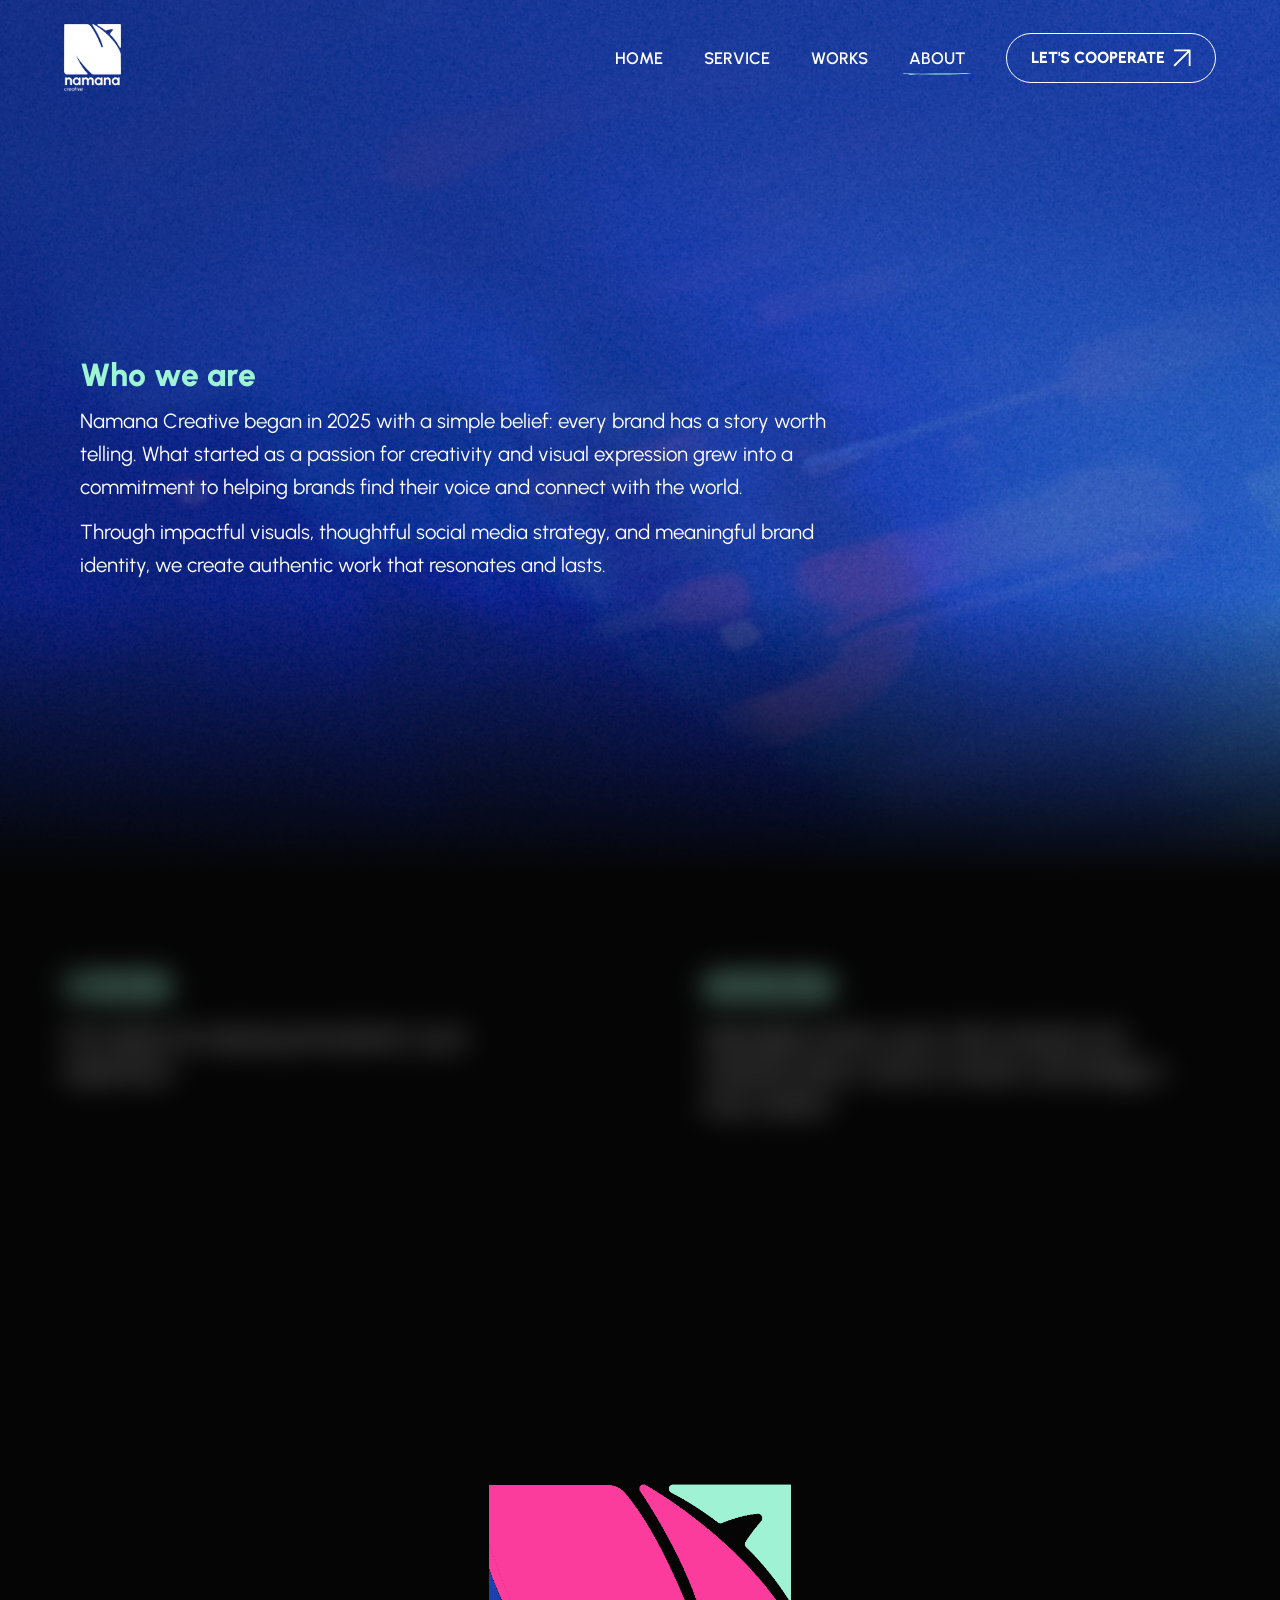
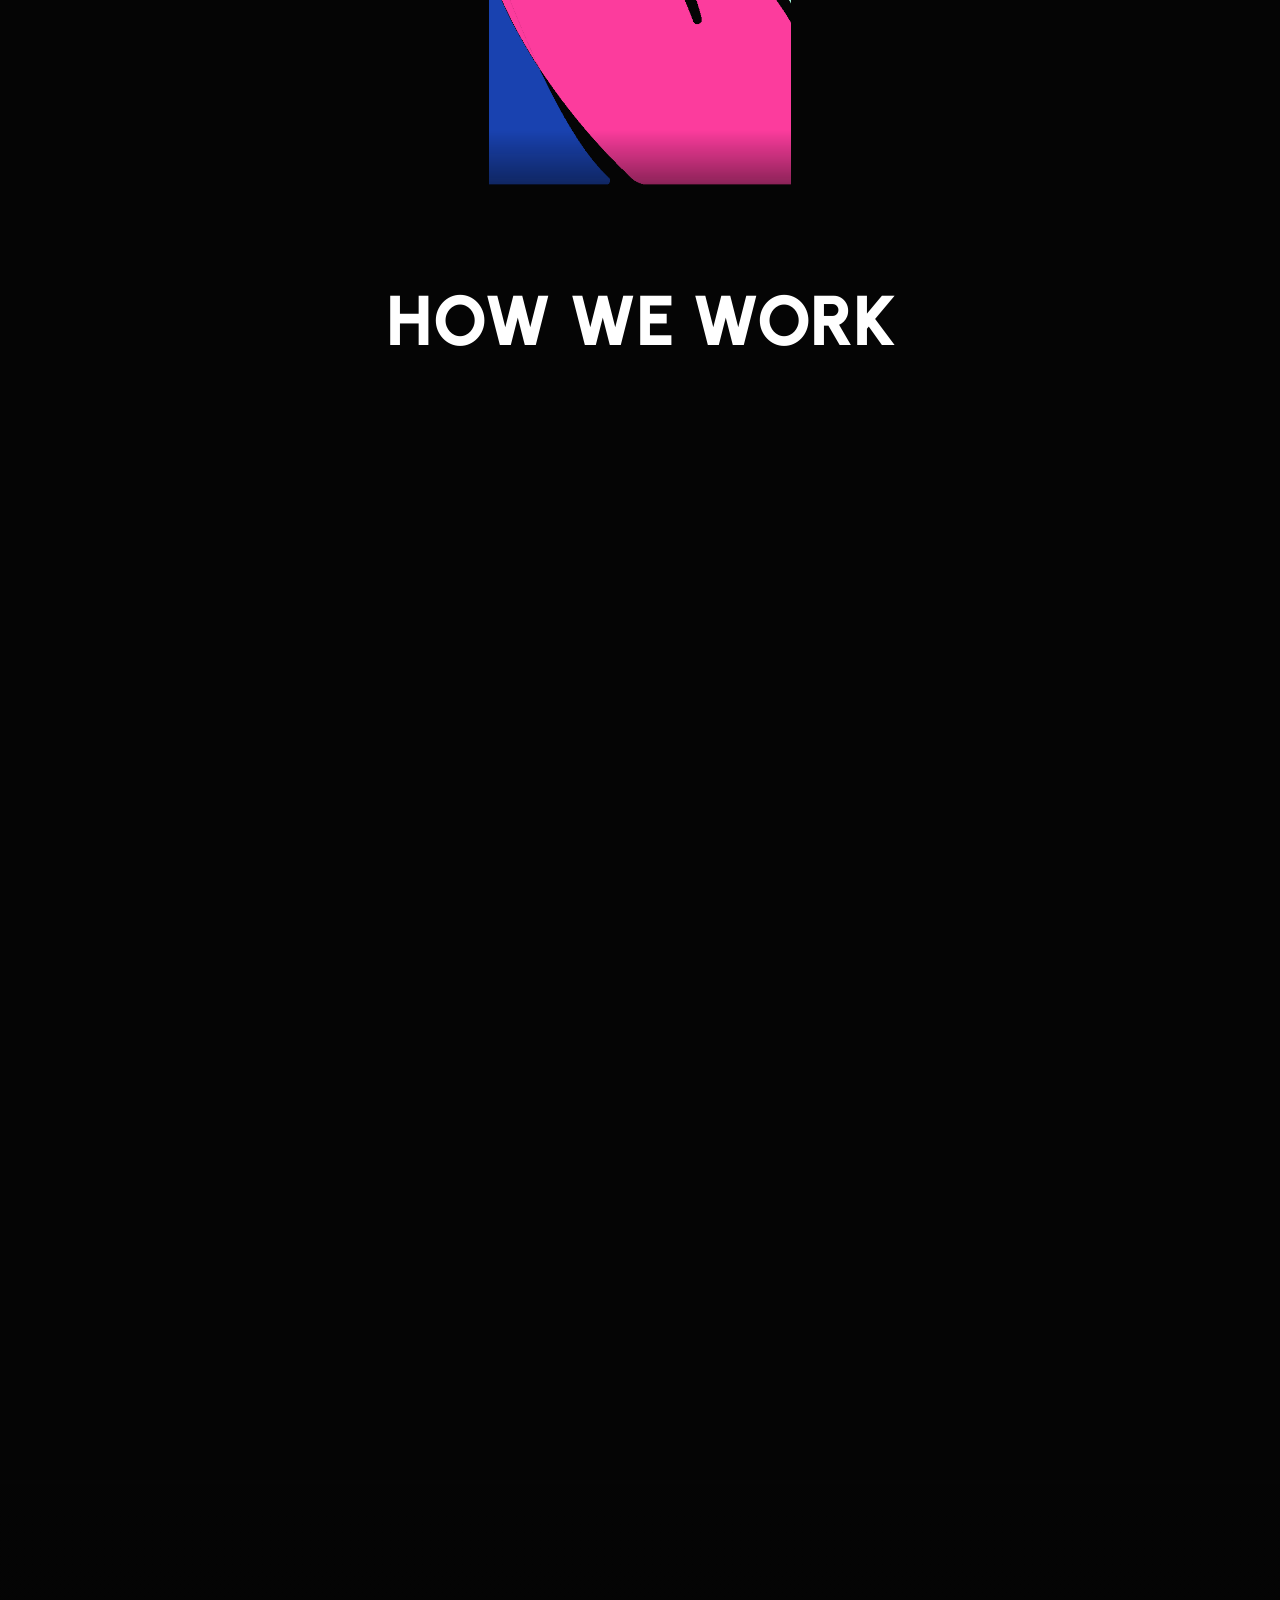
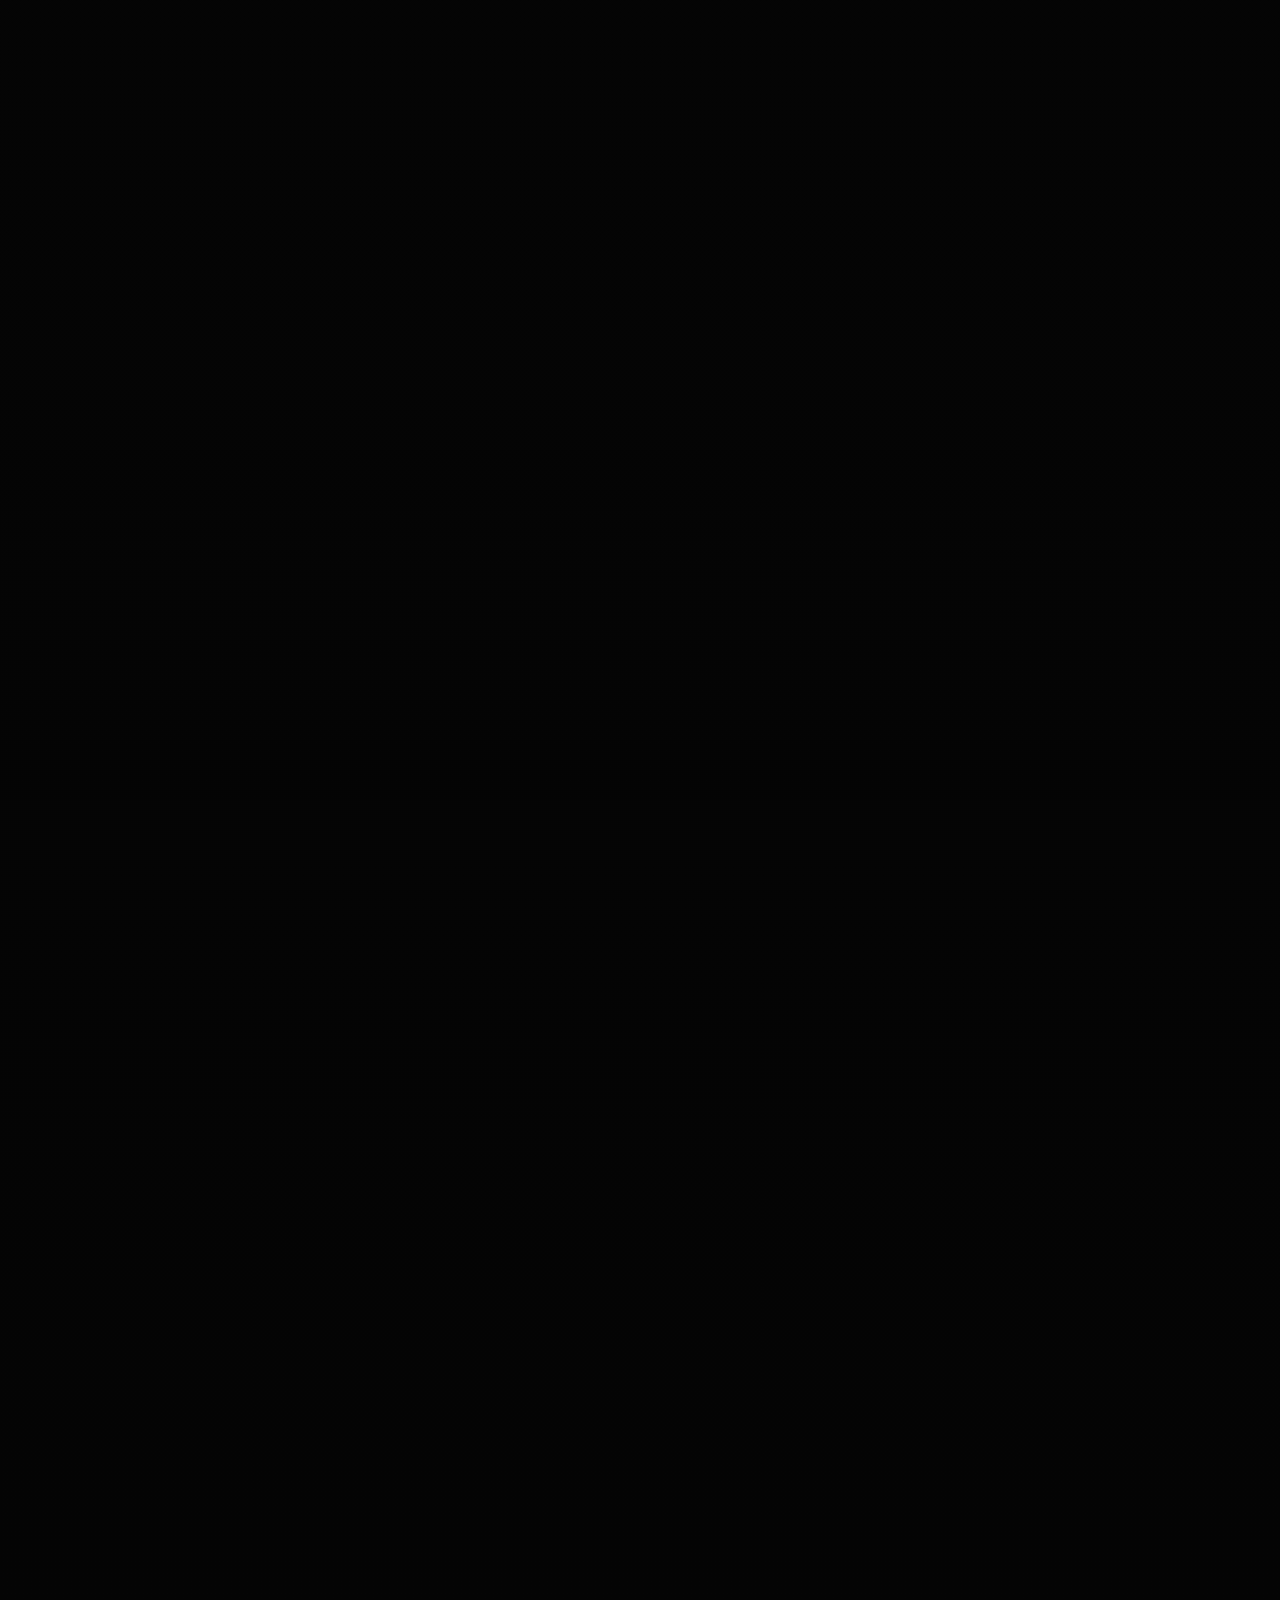
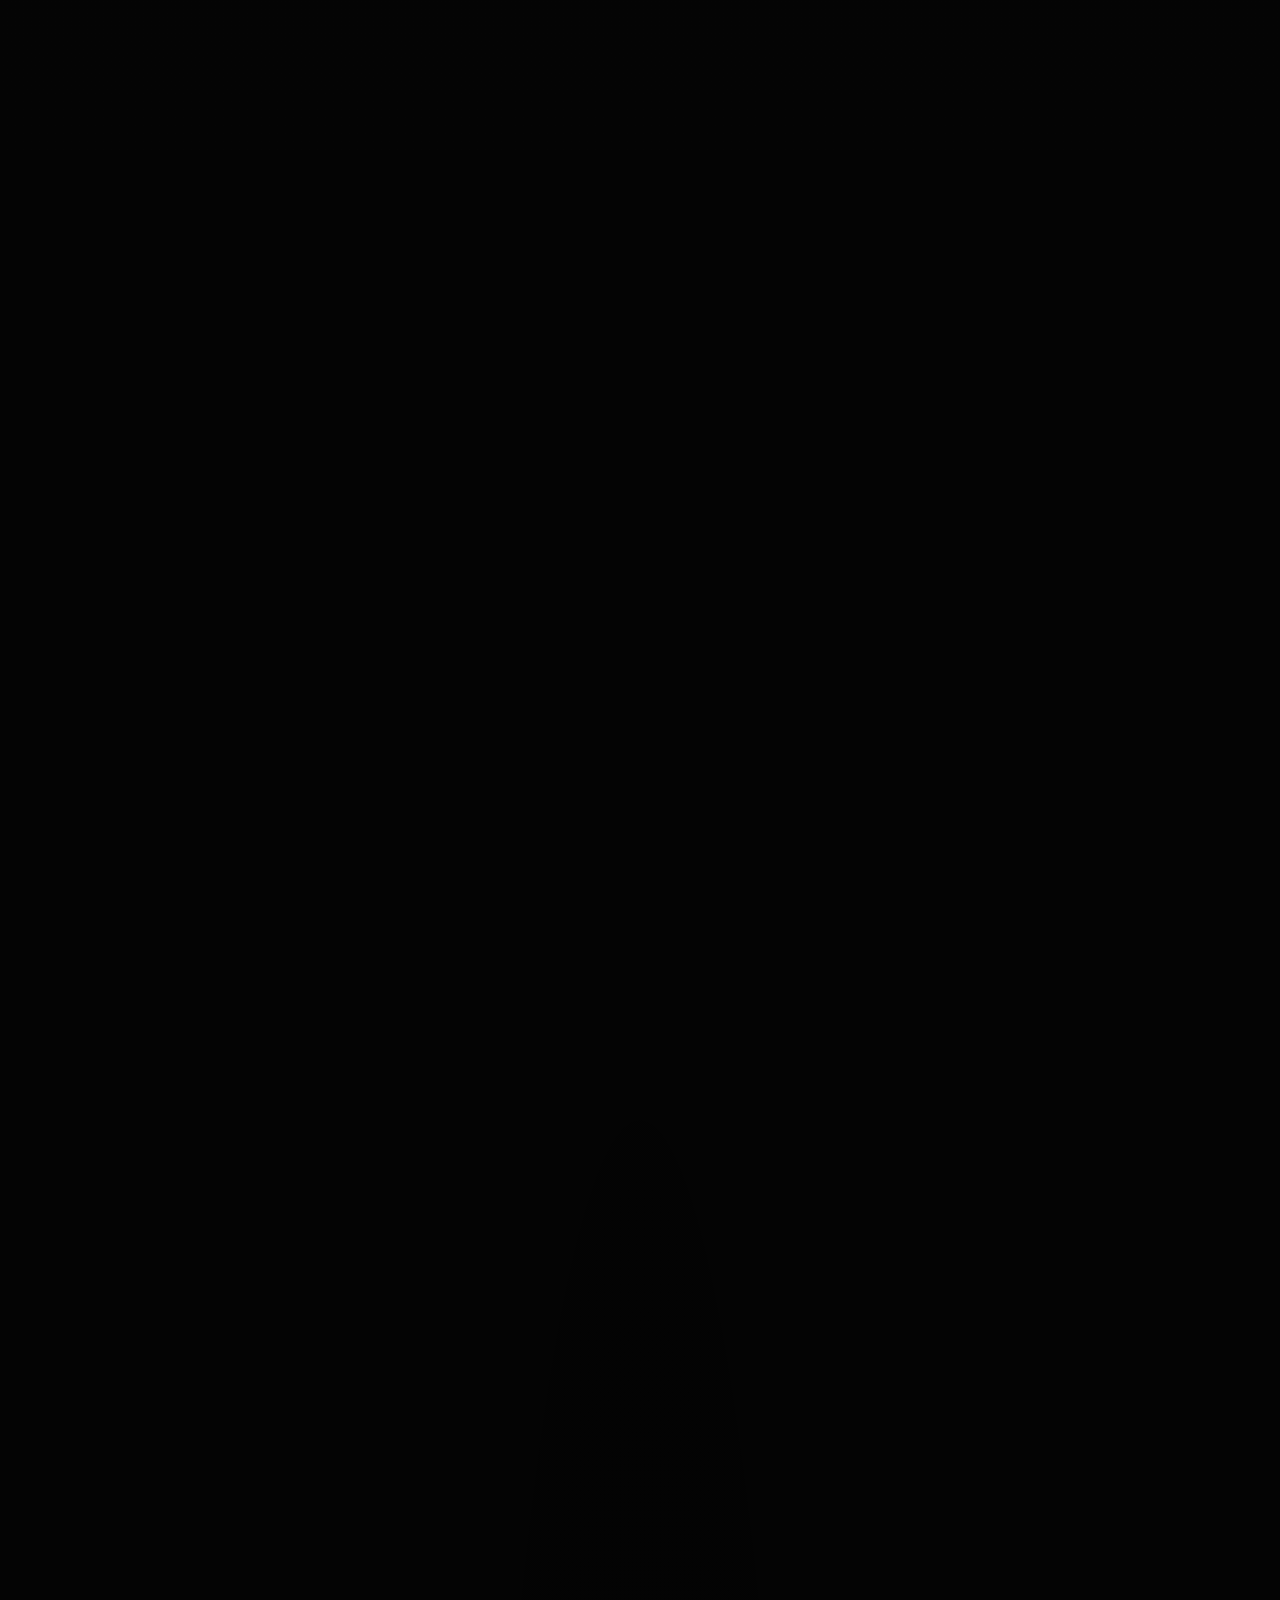
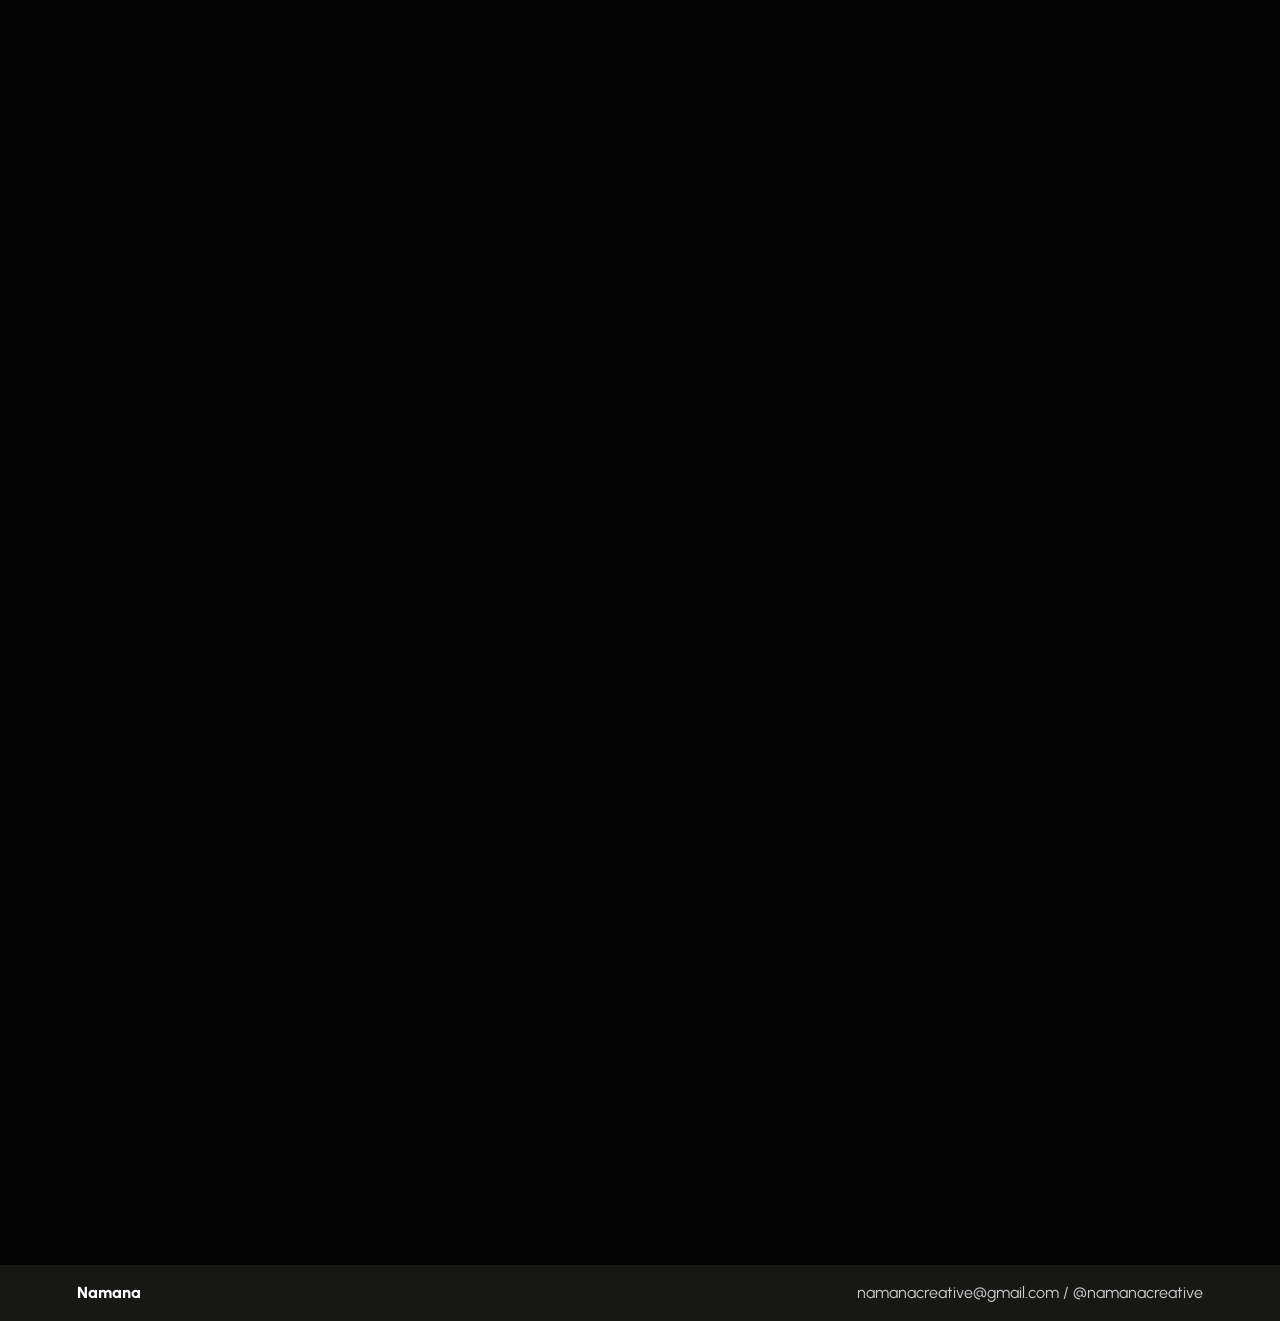
==== about.html @ 0dc4859f "Fix active nav underline behavior" ====
<!doctype html>
<html lang="en">
  <head>
    <meta charset="utf-8">
    <meta name="viewport" content="width=device-width, initial-scale=1, viewport-fit=cover">
    <meta name="theme-color" content="#050505">
    <title>About Namana | Creative Agency</title>
    <meta
      name="description"
      content="Learn about Namana Creative, a creative agency building purposeful content, visual identity, and social media strategy."
    >
    <link rel="preconnect" href="https://fonts.googleapis.com">
    <link rel="preconnect" href="https://fonts.gstatic.com" crossorigin>
    <link
      href="https://fonts.googleapis.com/css2?family=Bricolage+Grotesque:wght@800&family=Urbanist:ital,wght@0,400;0,500;0,600;0,700;0,800;1,800&display=swap"
      rel="stylesheet"
    >
    <link rel="stylesheet" href="styles.css?v=brush-nav-2">
  </head>
  <body class="page-about">
    <header class="site-header" data-header>
      <a class="brand" href="index.html#top" aria-label="Namana home">
        <img class="brand-logo brand-logo-white" src="assets/namana-logo-color-white.png" alt="Namana Creative">
        <img class="brand-logo brand-logo-color" src="assets/namana-logo-color.png" alt="">
      </a>
      <button
        class="mobile-menu-toggle"
        type="button"
        aria-label="Open navigation menu"
        aria-expanded="false"
        aria-controls="primary-navigation"
        data-menu-toggle
      >
        <span></span>
        <span></span>
      </button>
      <nav class="nav-links" id="primary-navigation" aria-label="Primary navigation" data-nav-links>
        <a href="index.html#top" data-nav-item="home">HOME</a>
        <a href="index.html#services" data-nav-item="service">SERVICE</a>
        <a href="index.html#work" data-nav-item="work">WORKS</a>
        <a href="about.html" data-nav-item="about">ABOUT</a>
        <a class="nav-cta" href="index.html#contact" aria-label="Let's Cooperate">
          <span>LET'S COOPERATE</span>
          <img src="assets/arrow.png" alt="" aria-hidden="true">
        </a>
      </nav>
    </header>

    <main>
      <section class="about-hero">
        <div class="about-hero-content reveal">
          <h1>Who we are</h1>
          <p>
            Namana Creative began in 2025 with a simple belief: every brand has
            a story worth telling. What started as a passion for creativity and
            visual expression grew into a commitment to helping brands find
            their voice and connect with the world.
          </p>
          <p>
            Through impactful visuals, thoughtful social media strategy, and
            meaningful brand identity, we create authentic work that resonates
            and lasts.
          </p>
        </div>
      </section>

      <section class="about-values">
        <article class="reveal">
          <span>VISION</span>
          <p>From ideas into inspiring and authentic visual experiences.</p>
        </article>
        <article class="reveal">
          <span>MISSION</span>
          <p>
            Meaningful content visual. Craft consistent and character-driven.
            Unite art, emotion, and strategy in every creation.
          </p>
        </article>
      </section>

      <section class="how-work" data-how-work>
        <div class="how-work-scene">
          <div class="how-work-logo-circle" aria-hidden="true"></div>
          <div class="how-work-logo-frame" aria-hidden="true">
            <div class="how-work-logo-stack how-work-logo-stack-color">
              <img
                class="how-work-logo-layer how-work-logo-pink"
                src="assets/namana-work-logo-pink.png"
                alt=""
              >
              <img
                class="how-work-logo-layer how-work-logo-blue"
                src="assets/namana-work-logo-blue.png"
                alt=""
              >
              <img
                class="how-work-logo-layer how-work-logo-sage"
                src="assets/namana-work-logo-sage.png"
                alt=""
              >
            </div>
            <div class="how-work-logo-stack how-work-logo-stack-white">
              <img
                class="how-work-logo-layer how-work-logo-pink"
                src="assets/namana-work-logo-pink.png"
                alt=""
              >
              <img
                class="how-work-logo-layer how-work-logo-blue"
                src="assets/namana-work-logo-blue.png"
                alt=""
              >
              <img
                class="how-work-logo-layer how-work-logo-sage"
                src="assets/namana-work-logo-sage.png"
                alt=""
              >
            </div>
          </div>
          <h2 data-how-work-title>HOW WE WORK</h2>
          <div class="how-work-step" aria-label="Empathy">
            <div class="how-work-step-copy">
              <h3>Empathy</h3>
              <p>We begin by understanding your brand, audience, and vision.</p>
            </div>
          </div>
          <div class="how-work-step how-work-step-discussion" aria-label="Discussion">
            <div class="how-work-step-copy">
              <h3>Discussion</h3>
              <p>We collaborate to define clear goals, content direction, and timeline.</p>
            </div>
          </div>
          <div class="how-work-step how-work-step-creation" aria-label="Creation">
            <div class="how-work-step-copy">
              <h3>Creation</h3>
              <p>We execute with high quality visuals, tailored to your objectives.</p>
            </div>
          </div>
          <div class="how-work-step how-work-step-growth" aria-label="Growth and Optimization">
            <div class="how-work-step-copy">
              <h3>Growth &amp; Optimization</h3>
              <p>We evaluate performance and continuously improve your content strategy.</p>
            </div>
          </div>
        </div>
      </section>
    </main>

    <footer class="site-footer">
      <span>Namana</span>
      <span>namanacreative@gmail.com / @namanacreative</span>
    </footer>

    <script src="script.js?v=brush-nav-2"></script>
  </body>
</html>
---- styles.css ----
:root {
  --ink: #171716;
  --muted: #66615d;
  --paper: #f7f4ee;
  --surface: #fffdf8;
  --line: rgba(23, 23, 22, 0.14);
  --teal: #236b6a;
  --berry: #8d3152;
  --gold: #c5a15b;
  --shadow: 0 24px 70px rgba(23, 23, 22, 0.13);
}

@property --mesh-a {
  syntax: "<color>";
  inherits: false;
  initial-value: #1942b0;
}

@property --mesh-b {
  syntax: "<color>";
  inherits: false;
  initial-value: #fc3d9d;
}

@property --mesh-c {
  syntax: "<color>";
  inherits: false;
  initial-value: #9ff4d4;
}

@property --pink-x {
  syntax: "<percentage>";
  inherits: false;
  initial-value: 84%;
}

@property --pink-y {
  syntax: "<percentage>";
  inherits: false;
  initial-value: 72%;
}

@property --green-x {
  syntax: "<percentage>";
  inherits: false;
  initial-value: 18%;
}

@property --green-y {
  syntax: "<percentage>";
  inherits: false;
  initial-value: 22%;
}

@property --blue-x {
  syntax: "<percentage>";
  inherits: false;
  initial-value: 68%;
}

@property --blue-y {
  syntax: "<percentage>";
  inherits: false;
  initial-value: 18%;
}

* {
  box-sizing: border-box;
}

html {
  scroll-behavior: smooth;
  scroll-padding-top: 88px;
  background: #171716;
}

html.is-menu-open {
  overflow: hidden;
  scrollbar-gutter: stable;
  background: #061642;
}

body {
  margin: 0;
  overflow-x: hidden;
  background: #171716;
  color: var(--ink);
  font-family: Urbanist, ui-sans-serif, system-ui, -apple-system, BlinkMacSystemFont, "Segoe UI", Arial, sans-serif;
  line-height: 1.5;
}

body.page-about.is-how-work-active {
  background: #050505;
}

body.is-menu-open {
  overflow: hidden;
  background: #061642;
}

body.is-loading {
  overflow: hidden;
}

img {
  max-width: 100%;
}

a {
  color: inherit;
  text-decoration: none;
}

.page-loader {
  --work-logo-size: min(58vw, 62vh, 600px);
  --loader-fill: 0%;
  position: fixed;
  inset: 0;
  z-index: 100;
  display: grid;
  place-items: center;
  gap: 22px;
  align-content: center;
  padding: 24px;
  background:
    radial-gradient(circle at 20% 12%, rgba(252, 61, 157, 0.18), transparent 32%),
    radial-gradient(circle at 78% 16%, rgba(159, 244, 212, 0.16), transparent 34%),
    #050505;
  color: #fff;
  transition: opacity 520ms ease, visibility 520ms ease;
}

.page-loader.is-loaded {
  opacity: 0;
  visibility: hidden;
  pointer-events: none;
}

.page-loader.is-skipped {
  display: none;
}

.loader-logo {
  position: relative;
  width: var(--work-logo-size);
  aspect-ratio: 1;
  max-width: calc(100vw - 48px);
  overflow: visible;
  --work-logo-blue-opacity: 1;
  --work-logo-sage-opacity: 1;
  --work-logo-pink-opacity: 1;
  --work-logo-rotate: 0deg;
  --work-logo-flip-y: 0deg;
  --work-logo-visible-x: 0%;
  --work-logo-visible-y: 0%;
  --work-logo-scale: 1;
  --work-logo-origin-x: 50%;
  --work-logo-origin-y: 50%;
  --work-logo-crop-top: 0%;
  --work-logo-crop-right: 0%;
  --work-logo-crop-bottom: 0%;
  --work-logo-crop-left: 0%;
}

.loader-logo-fill-mask {
  position: absolute;
  inset: 0;
  mask-image: linear-gradient(to top, #000 0 var(--loader-fill), transparent var(--loader-fill) 100%);
  -webkit-mask-image: linear-gradient(to top, #000 0 var(--loader-fill), transparent var(--loader-fill) 100%);
}

.loader-logo-stack {
  position: absolute;
  inset: 15%;
  clip-path: inset(
    var(--work-logo-crop-top)
    var(--work-logo-crop-right)
    var(--work-logo-crop-bottom)
    var(--work-logo-crop-left)
  );
  transform:
    translate3d(var(--work-logo-visible-x), var(--work-logo-visible-y), 0)
    rotate(var(--work-logo-rotate))
    rotateY(var(--work-logo-flip-y))
    scale(var(--work-logo-scale));
  transform-origin: var(--work-logo-origin-x) var(--work-logo-origin-y);
  will-change: clip-path, transform;
}

.loader-logo-stack-base {
  filter: brightness(0) invert(0.18);
}

.loader-logo-stack-fill {
  filter: brightness(0) invert(1);
}

.loader-logo-layer {
  position: absolute;
  inset: 0;
  width: 100%;
  height: 100%;
  object-fit: contain;
  will-change: opacity;
}

.loader-logo-pink {
  opacity: var(--work-logo-pink-opacity);
}

.loader-logo-blue {
  opacity: var(--work-logo-blue-opacity);
}

.loader-logo-sage {
  opacity: var(--work-logo-sage-opacity);
}

.loader-progress {
  min-width: 160px;
  margin: 0;
  color: #fff;
  font-family: "Bricolage Grotesque", Urbanist, sans-serif;
  font-size: clamp(1rem, 2.1vw, 1.35rem);
  font-weight: 800;
  letter-spacing: 0;
  text-align: center;
}

.site-header {
  position: fixed;
  inset: 0 0 auto;
  z-index: 20;
  display: grid;
  grid-template-columns: 1fr auto;
  align-items: center;
  gap: 24px;
  padding: 18px clamp(20px, 4vw, 56px);
  color: #fff;
  border-bottom: 1px solid transparent;
  background: transparent;
  backdrop-filter: none;
  -webkit-backdrop-filter: none;
  transition: background 180ms ease, color 180ms ease, box-shadow 180ms ease, border-color 180ms ease, backdrop-filter 180ms ease;
}

.site-header.is-scrolled {
  background: rgba(255, 255, 255, 0.58);
  color: var(--ink);
  border-bottom-color: transparent;
  box-shadow: 0 14px 42px rgba(23, 23, 22, 0.08);
  backdrop-filter: blur(22px) saturate(1.35);
  -webkit-backdrop-filter: blur(22px) saturate(1.35);
}

.brand,
.nav-links,
.nav-cta {
  display: flex;
  align-items: center;
}

.brand {
  position: relative;
  flex: 0 0 auto;
  width: 44px;
  height: 52px;
  line-height: 0;
  overflow: hidden;
  -webkit-tap-highlight-color: transparent;
  touch-action: manipulation;
  transition: opacity 180ms ease, filter 180ms ease;
}

.brand-logo {
  position: absolute;
  inset: 0;
  width: 100%;
  height: 100%;
  object-fit: contain;
  object-position: left center;
  display: block;
  transition: opacity 180ms ease, filter 180ms ease;
}

.brand-logo-color {
  opacity: 0;
}

.site-header.is-scrolled .brand-logo-white {
  opacity: 0;
}

.site-header.is-scrolled .brand-logo-color {
  opacity: 1;
}

.nav-links {
  justify-content: center;
  gap: clamp(16px, 3vw, 36px);
  font-size: 0.88rem;
  font-weight: 600;
}

.nav-links a:not(.nav-cta) {
  position: relative;
  z-index: 0;
}

.nav-links a:not(.nav-cta)::before {
  content: "";
  position: absolute;
  left: 50%;
  bottom: -13px;
  width: 78px;
  height: 18px;
  background: #9ff4d4;
  opacity: 0;
  pointer-events: none;
  z-index: -1;
  transform: translateX(-50%) scaleX(0);
  transform-origin: left center;
  -webkit-mask: url("assets/nav-brush-underline.png") center / 100% 100% no-repeat;
  mask: url("assets/nav-brush-underline.png") center / 100% 100% no-repeat;
}

.nav-links a.is-active:not(.nav-cta)::before {
  opacity: 1;
  animation: brushUnderline 520ms cubic-bezier(0.16, 1, 0.3, 1) both;
}

@keyframes brushUnderline {
  0% {
    clip-path: inset(0 100% 0 0);
    transform: translateX(-50%) scaleX(0.88);
  }

  100% {
    clip-path: inset(0 0 0 0);
    transform: translateX(-50%) scaleX(1);
  }
}

.mobile-menu-toggle {
  display: none;
}

.nav-cta {
  --nav-cta-hover-bg: #fc3d9d;
  --nav-cta-hover-color: #fff;
  --nav-cta-hover-icon-filter: invert(1);
  gap: 8px;
  min-height: 40px;
  padding: 0 16px;
  border: 1px solid currentColor;
  border-radius: 999px;
  font-size: 0.85rem;
  font-weight: 800;
  white-space: nowrap;
  transition: background 180ms ease, color 180ms ease, border-color 180ms ease, box-shadow 180ms ease;
}

.nav-cta.is-random-hover {
  background: var(--nav-cta-hover-bg) !important;
  color: var(--nav-cta-hover-color) !important;
  border-color: var(--nav-cta-hover-bg) !important;
  box-shadow: 0 16px 32px color-mix(in srgb, var(--nav-cta-hover-bg) 32%, transparent);
}

.nav-cta img {
  width: 15px;
  height: 15px;
  object-fit: contain;
  display: block;
  filter: invert(1);
}

.site-header.is-scrolled .nav-cta img {
  filter: none;
}

.site-header .nav-cta.is-random-hover img {
  filter: var(--nav-cta-hover-icon-filter) !important;
}

.hero {
  position: relative;
  min-height: 100vh;
  display: grid;
  place-items: center;
  overflow: hidden;
  isolation: isolate;
  --mesh-a: #1942b0;
  --mesh-b: #fc3d9d;
  --mesh-c: #9ff4d4;
  background: #1942b0 url("assets/hero-purpose-background.png") center / cover no-repeat;
  transition:
    --pink-x 6200ms ease-in-out,
    --pink-y 6200ms ease-in-out,
    --green-x 6200ms ease-in-out,
    --green-y 6200ms ease-in-out,
    --blue-x 6200ms ease-in-out,
    --blue-y 6200ms ease-in-out;
  --pink-x: 84%;
  --pink-y: 72%;
  --green-x: 74%;
  --green-y: 8%;
  --blue-x: 52%;
  --blue-y: 36%;
}

.hero::before,
.hero::after,
.hero-grain {
  position: absolute;
  inset: 0;
  width: 100%;
  height: 100%;
  pointer-events: none;
}

.hero::before {
  z-index: -3;
  content: "";
  background:
    radial-gradient(ellipse at 50% 52%, rgba(2, 12, 62, 0.08), transparent 48%),
    linear-gradient(180deg, rgba(0, 0, 0, 0.02), rgba(0, 0, 0, 0.12));
}

.hero::after {
  z-index: -2;
  content: "";
  background:
    radial-gradient(ellipse 72% 68% at 50% 56%, rgba(5, 20, 91, 0.06) 0%, rgba(8, 29, 116, 0.04) 48%, transparent 100%),
    linear-gradient(180deg, rgba(255, 255, 255, 0.02), transparent 22%, rgba(0, 0, 0, 0.08) 100%);
  opacity: 0.55;
}

.hero-grain {
  z-index: -1;
  opacity: 0.12;
  mix-blend-mode: overlay;
  background-image:
    radial-gradient(circle at 22% 18%, rgba(255, 255, 255, 0.16) 0 0.9px, transparent 1px),
    radial-gradient(circle at 72% 64%, rgba(0, 12, 74, 0.68) 0 1.1px, transparent 1.3px),
    repeating-radial-gradient(circle at 48% 52%, rgba(255, 255, 255, 0.12) 0 0.7px, transparent 0.9px 3.8px),
    repeating-linear-gradient(8deg, rgba(255, 255, 255, 0.05) 0 1px, transparent 1px 8px),
    linear-gradient(24deg, rgba(0, 0, 0, 0.26), transparent 38%, rgba(0, 0, 0, 0.16));
  background-size: 4px 4px, 5px 5px, 190px 190px, 100% 100%, 100% 100%;
  filter: contrast(2.35) saturate(0.92);
  animation: grungeDrift 7s steps(4) infinite;
}

.hero-content {
  width: min(1080px, calc(100% - 40px));
  margin: 0 auto;
  color: #fff;
  text-align: center;
  text-shadow: 0 4px 28px rgba(0, 0, 0, 0.68);
}

.eyebrow,
.section-kicker {
  margin: 0 0 12px;
  color: var(--berry);
  font-size: 0.78rem;
  font-weight: 800;
  letter-spacing: 0;
  text-transform: uppercase;
}

.hero .eyebrow {
  color: #f4d99b;
}

h1,
h2,
h3,
p {
  overflow-wrap: anywhere;
}

h1 {
  margin: 0;
  color: rgba(255, 255, 255, 0.92);
  font-size: clamp(1.85rem, 3vw, 3.1rem);
  font-weight: 400;
  line-height: 1.08;
  letter-spacing: 0;
}

h1 strong {
  display: inline-block;
  font-weight: 800;
  color: #ffffff;
  transform-origin: 50% 80%;
}

.type-title strong.is-looping {
  min-width: 4.35em;
  animation: purposeTypeface 5200ms cubic-bezier(0.22, 1, 0.36, 1) infinite;
}

@keyframes purposeTypeface {
  0% {
    font-family: Urbanist, ui-sans-serif, system-ui, sans-serif;
    font-weight: 800;
    font-style: normal;
    opacity: 1;
    transform: translateY(0) scale(1);
  }
  18% {
    font-family: Urbanist, ui-sans-serif, system-ui, sans-serif;
    font-weight: 800;
    font-style: normal;
    opacity: 1;
    transform: translateY(0) scale(1);
  }
  24% {
    font-family: Urbanist, ui-sans-serif, system-ui, sans-serif;
    font-weight: 800;
    font-style: italic;
    opacity: 0;
    transform: translateY(0.34em) scale(0.985);
  }
  31% {
    font-family: Urbanist, ui-sans-serif, system-ui, sans-serif;
    font-weight: 800;
    font-style: italic;
    opacity: 1;
    transform: translateY(0) scale(1);
  }
  43% {
    font-family: Urbanist, ui-sans-serif, system-ui, sans-serif;
    font-weight: 800;
    font-style: italic;
    opacity: 1;
    transform: translateY(0) scale(1);
  }
  49% {
    font-family: "Minion Pro", Georgia, "Times New Roman", serif;
    font-weight: 700;
    font-style: normal;
    opacity: 0;
    transform: translateY(0.34em) scale(0.985);
  }
  56% {
    font-family: "Minion Pro", Georgia, "Times New Roman", serif;
    font-weight: 700;
    font-style: normal;
    opacity: 1;
    transform: translateY(0) scale(1);
  }
  68% {
    font-family: "Minion Pro", Georgia, "Times New Roman", serif;
    font-weight: 700;
    font-style: normal;
    opacity: 1;
    transform: translateY(0) scale(1);
  }
  74% {
    font-family: "Bricolage Grotesque", Urbanist, ui-sans-serif, system-ui, sans-serif;
    font-weight: 800;
    font-style: normal;
    opacity: 0;
    transform: translateY(0.34em) scale(0.985);
  }
  81% {
    font-family: "Bricolage Grotesque", Urbanist, ui-sans-serif, system-ui, sans-serif;
    font-weight: 800;
    font-style: normal;
    opacity: 1;
    transform: translateY(0) scale(1);
  }
  94% {
    font-family: "Bricolage Grotesque", Urbanist, ui-sans-serif, system-ui, sans-serif;
    font-weight: 800;
    font-style: normal;
    opacity: 1;
    transform: translateY(0) scale(1);
  }
  100% {
    font-family: Urbanist, ui-sans-serif, system-ui, sans-serif;
    font-weight: 800;
    font-style: normal;
    opacity: 0;
    transform: translateY(0.34em) scale(0.985);
  }
}

.type-title {
  min-height: 1.12em;
}

.type-caret {
  display: inline-block;
  width: 0.08em;
  height: 0.82em;
  margin-left: 0.08em;
  transform: translateY(0.08em);
  background: currentColor;
  animation: caretBlink 760ms steps(1) infinite;
}

.type-caret.is-hidden {
  opacity: 0;
  animation: none;
}

@keyframes caretBlink {
  50% {
    opacity: 0;
  }
}

@keyframes meshShift {
  0% {
    transform: translate3d(-2%, -1%, 0) scale(1.1) rotate(-2deg);
  }
  50% {
    transform: translate3d(2%, 1%, 0) scale(1.16) rotate(3deg);
  }
  100% {
    transform: translate3d(1%, -2%, 0) scale(1.12) rotate(-1deg);
  }
}

@keyframes waveDrift {
  0% {
    transform: translate3d(-5%, -2%, 0) scale(1.2) rotate(0deg);
  }
  100% {
    transform: translate3d(6%, 4%, 0) scale(1.28) rotate(8deg);
  }
}

@keyframes softWave {
  0% {
    transform: translate3d(-8%, 4%, 0) rotate(-8deg) scale(1.14);
  }
  100% {
    transform: translate3d(7%, -5%, 0) rotate(9deg) scale(1.22);
  }
}

@keyframes grungeDrift {
  0% {
    transform: translate(0, 0) scale(1);
  }
  35% {
    transform: translate(-12px, 7px) scale(1.02);
  }
  70% {
    transform: translate(9px, -10px) scale(1.01);
  }
  100% {
    transform: translate(-5px, 11px) scale(1.02);
  }
}

@media (prefers-reduced-motion: reduce) {
  .hero,
  .hero::before,
  .hero::after,
  .hero-grain,
  .loader-logo,
  .loader-logo-layer,
  .type-caret {
    animation: none;
  }

  .reveal {
    opacity: 1;
    transform: none;
    transition: none;
  }

  .text-dissolve {
    opacity: 1;
    filter: none;
    transform: none;
    transition: none;
  }

  .object-dissolve {
    opacity: 1;
    filter: none;
    transform: none;
    transition: none;
  }
}

.intro,
.split-section,
.services,
.approach,
.contact {
  padding: clamp(72px, 10vw, 130px) clamp(20px, 6vw, 88px);
}

.intro {
  display: grid;
  place-items: center;
  min-height: auto;
  padding-block: clamp(58px, 7vw, 96px);
  background: #fc3d9d;
  color: #fff;
}

.intro-content {
  width: min(920px, 100%);
  text-align: left;
}

h2 {
  margin: 0;
  font-size: clamp(2.1rem, 5vw, 4.8rem);
  line-height: 0.98;
  letter-spacing: 0;
}

.intro-content p,
.section-copy p,
.contact h2 + p {
  margin: 0;
  color: var(--muted);
  font-size: clamp(1rem, 1.7vw, 1.18rem);
}

.intro-content h2 {
  color: #fff;
  font-size: clamp(1.45rem, 2.4vw, 2rem);
  font-weight: 800;
  line-height: 1.12;
}

.intro-content p {
  max-width: 780px;
  margin-top: 12px;
  color: #fff;
  font-size: clamp(1.05rem, 1.75vw, 1.32rem);
  line-height: 1.62;
}

.intro-cta {
  display: inline-flex;
  align-items: center;
  gap: 8px;
  min-height: 40px;
  margin-top: 26px;
  padding: 0 16px;
  border: 1px solid currentColor;
  border-radius: 999px;
  color: #fff;
  font-size: 0.85rem;
  font-weight: 800;
  white-space: nowrap;
}

.intro-cta img {
  width: 15px;
  height: 15px;
  object-fit: contain;
  display: block;
  filter: invert(1);
}

.stats {
  display: grid;
  grid-template-columns: repeat(2, 1fr);
  border-block: 1px solid rgba(255, 255, 255, 0.08);
  background: #050505;
  color: #fff;
}

.stats div {
  min-height: 230px;
  padding: clamp(34px, 5vw, 72px);
  border-right: 1px solid rgba(255, 255, 255, 0.14);
}

.stats div:last-child {
  border-right: 0;
}

.stats strong {
  display: block;
  color: #9ff4d4;
  font-size: clamp(1.45rem, 2.4vw, 2rem);
  font-weight: 800;
  line-height: 1.12;
}

.stats span {
  display: block;
  max-width: 620px;
  margin-top: 12px;
  color: #fff;
  font-size: clamp(1.05rem, 1.75vw, 1.32rem);
  font-weight: 400;
  line-height: 1.62;
}

.reveal {
  opacity: 1;
  transform: none;
  transition: none;
}

.reveal.is-visible {
  opacity: 1;
  transform: none;
}

.text-dissolve {
  opacity: 0;
  filter: blur(10px);
  transform: translateY(26px);
  transition:
    opacity 680ms ease,
    filter 760ms ease,
    transform 760ms cubic-bezier(0.16, 1, 0.3, 1);
  will-change: opacity, filter, transform;
}

.text-dissolve.is-text-visible {
  opacity: 1;
  filter: blur(0);
  transform: translateY(0);
}

.text-dissolve:nth-child(2) {
  transition-delay: 70ms;
}

.text-dissolve:nth-child(3) {
  transition-delay: 120ms;
}

.object-dissolve {
  opacity: 0;
  filter: blur(12px);
  transform: translateY(34px) scale(0.985);
  transition:
    opacity 720ms ease,
    filter 820ms ease,
    transform 820ms cubic-bezier(0.16, 1, 0.3, 1);
  will-change: opacity, filter, transform;
}

.object-dissolve.is-object-visible {
  opacity: 1;
  filter: blur(0);
  transform: translateY(0) scale(1);
}

.folder-card img.object-dissolve {
  transform: translateY(42px) scale(0.96);
}

.folder-card img.object-dissolve.is-object-visible {
  transform: translateY(0) scale(1);
}

.split-section {
  display: grid;
  grid-template-columns: minmax(280px, 0.85fr) minmax(320px, 1fr);
  gap: clamp(34px, 7vw, 90px);
  align-items: start;
  background: var(--paper);
}

.section-copy p {
  margin-top: 24px;
}

.principles,
.service-grid,
.timeline {
  display: grid;
  gap: 14px;
}

.principles article,
.service-grid article,
.timeline article {
  background: var(--surface);
  border: 1px solid var(--line);
  border-radius: 8px;
  box-shadow: 0 10px 30px rgba(23, 23, 22, 0.04);
}

.principles article {
  padding: 26px;
}

.principles span,
.timeline span {
  display: block;
  color: var(--teal);
  font-weight: 800;
}

.principles p,
.service-grid p,
.timeline p {
  margin: 10px 0 0;
  color: var(--muted);
}

.work-background-run {
  position: relative;
  background:
    linear-gradient(rgba(8, 27, 118, 0.08), rgba(8, 27, 118, 0.08)),
    url("assets/works-process-background.png") center top / cover no-repeat;
  isolation: isolate;
}

.work-background-run::before {
  content: "";
  position: absolute;
  inset: 0;
  z-index: 0;
  pointer-events: none;
  background:
    radial-gradient(circle at 14% 34%, rgba(255, 255, 255, 0.08), transparent 28%),
    radial-gradient(circle at 82% 68%, rgba(159, 244, 212, 0.12), transparent 30%),
    linear-gradient(to bottom, rgba(0, 7, 54, 0.04), rgba(0, 7, 54, 0.22));
}

.project-folders {
  position: relative;
  min-height: clamp(560px, 82vh, 860px);
  overflow: hidden;
  display: grid;
  place-items: center;
  padding: clamp(44px, 7vw, 92px) clamp(18px, 5vw, 72px);
  background: transparent;
}

.folder-stack,
.services > *,
.approach > *,
.contact > * {
  position: relative;
  z-index: 1;
}

.folder-stack {
  position: relative;
  width: min(1180px, 96vw);
  height: clamp(430px, 58vw, 640px);
}

.folder-card {
  position: absolute;
  left: 50%;
  display: block;
  width: clamp(310px, 39vw, 560px);
  min-height: 0;
  padding: 0;
  border: 0;
  border-radius: 0;
  background: transparent;
  cursor: pointer;
  filter: drop-shadow(0 26px 32px rgba(0, 11, 60, 0.2));
  transform: translate3d(calc(-50% + var(--folder-x)), var(--folder-y), 0) rotate(var(--folder-r)) scale(var(--folder-s));
  transform-origin: 50% 82%;
  transition: transform 380ms cubic-bezier(0.16, 1, 0.3, 1), filter 260ms ease, z-index 0s linear 160ms;
  will-change: transform;
}

.folder-card img {
  width: 100%;
  display: block;
  pointer-events: none;
  user-select: none;
}

.folder-card:hover,
.folder-card:focus-visible {
  filter: drop-shadow(0 34px 42px rgba(0, 11, 60, 0.3)) saturate(1.08);
  transform:
    translate3d(calc(-50% + var(--folder-x) + var(--folder-hover-x)), calc(var(--folder-y) - 22px), 0)
    rotate(calc(var(--folder-r) + var(--folder-hover-r)))
    scale(calc(var(--folder-s) + 0.035));
  transition-delay: 0s;
}

.folder-card:focus-visible {
  outline: 2px solid #9ff4d4;
  outline-offset: 10px;
}

.folder-card-compro {
  --folder-x: clamp(-112px, -7vw, -78px);
  --folder-y: 0%;
  --folder-r: -3deg;
  --folder-s: 0.92;
  --folder-hover-x: -12px;
  --folder-hover-r: -2deg;
  z-index: 2;
}

.folder-card-branding {
  --folder-x: clamp(210px, 16vw, 292px);
  --folder-y: 6%;
  --folder-r: 2.5deg;
  --folder-s: 0.92;
  --folder-hover-x: 14px;
  --folder-hover-r: 2deg;
  z-index: 3;
}

.folder-card-photography {
  --folder-x: clamp(-292px, -16vw, -210px);
  --folder-y: 24%;
  --folder-r: -1.5deg;
  --folder-s: 0.93;
  --folder-hover-x: -16px;
  --folder-hover-r: -1.8deg;
  z-index: 4;
}

.folder-card-social {
  --folder-x: clamp(28px, 4vw, 68px);
  --folder-y: 33%;
  --folder-r: 1deg;
  --folder-s: 1;
  --folder-hover-x: 8px;
  --folder-hover-r: 1.5deg;
  z-index: 5;
}

.services {
  position: relative;
  overflow: hidden;
  isolation: isolate;
  margin-top: -1px;
  background: transparent;
  color: #fff;
}

.services::before {
  content: "";
  position: absolute;
  inset: 0;
  z-index: -1;
  pointer-events: none;
  background: linear-gradient(to bottom, rgba(0, 7, 54, 0.03), rgba(0, 7, 54, 0.16));
}

.section-heading {
  display: grid;
  grid-template-columns: minmax(260px, 0.78fr) minmax(280px, 1fr);
  gap: 32px;
  align-items: end;
  margin-bottom: clamp(32px, 5vw, 56px);
}

.services .section-kicker {
  color: #9ff4d4;
}

.services h2,
.services h3,
.services p {
  color: #fff;
}

.service-grid {
  grid-template-columns: repeat(4, 1fr);
}

.service-grid article {
  --service-glass-alpha: 0.16;
  --service-border-alpha: 0.5;
  min-height: 310px;
  padding: 28px;
  border: 1px solid rgba(255, 255, 255, var(--service-border-alpha));
  border-radius: 28px;
  background: rgba(255, 255, 255, var(--service-glass-alpha));
  box-shadow:
    inset 0 1px 0 rgba(255, 255, 255, 0.42),
    0 22px 54px rgba(0, 13, 76, 0.22);
  backdrop-filter: blur(22px) saturate(1.28);
  -webkit-backdrop-filter: blur(22px) saturate(1.28);
}

.service-grid article:nth-child(1) {
  --service-glass-alpha: 0.24;
  --service-border-alpha: 0.58;
  transition-delay: 0ms;
}

.service-grid article:nth-child(2) {
  --service-glass-alpha: 0.18;
  --service-border-alpha: 0.48;
  transition-delay: 120ms;
}

.service-grid article:nth-child(3) {
  --service-glass-alpha: 0.13;
  --service-border-alpha: 0.38;
  transition-delay: 240ms;
}

.service-grid article:nth-child(4) {
  --service-glass-alpha: 0.08;
  --service-border-alpha: 0.28;
  transition-delay: 360ms;
}

.service-number {
  color: #9ff4d4;
  font-weight: 800;
}

h3 {
  margin: 72px 0 0;
  font-size: 1.35rem;
}

.approach {
  position: relative;
  overflow: hidden;
  isolation: isolate;
  margin-top: -1px;
  background: transparent;
  color: #fff;
}

.approach::before {
  content: "";
  position: absolute;
  inset: 0;
  z-index: -1;
  pointer-events: none;
  background: linear-gradient(to bottom, rgba(0, 7, 54, 0.02), rgba(0, 7, 54, 0.18));
}

.approach .section-kicker,
.approach .timeline span {
  color: #9ff4d4;
}

.approach h2,
.approach .timeline p {
  color: #fff;
}

.timeline {
  grid-template-columns: repeat(4, 1fr);
}

.timeline article {
  --timeline-glass-alpha: 0.2;
  --timeline-border-alpha: 0.5;
  min-height: 210px;
  padding: 24px;
  border: 1px solid rgba(255, 255, 255, var(--timeline-border-alpha));
  border-radius: 28px;
  background: rgba(255, 255, 255, var(--timeline-glass-alpha));
  box-shadow:
    inset 0 1px 0 rgba(255, 255, 255, 0.42),
    0 22px 54px rgba(0, 13, 76, 0.2);
  backdrop-filter: blur(22px) saturate(1.28);
  -webkit-backdrop-filter: blur(22px) saturate(1.28);
}

.timeline article:nth-child(1) {
  --timeline-glass-alpha: 0.24;
  --timeline-border-alpha: 0.58;
  transition-delay: 0ms;
}

.timeline article:nth-child(2) {
  --timeline-glass-alpha: 0.18;
  --timeline-border-alpha: 0.48;
  transition-delay: 120ms;
}

.timeline article:nth-child(3) {
  --timeline-glass-alpha: 0.13;
  --timeline-border-alpha: 0.38;
  transition-delay: 240ms;
}

.timeline article:nth-child(4) {
  --timeline-glass-alpha: 0.08;
  --timeline-border-alpha: 0.28;
  transition-delay: 360ms;
}

.contact {
  position: relative;
  overflow: hidden;
  isolation: isolate;
  margin-top: -1px;
  display: grid;
  grid-template-columns: minmax(280px, 0.85fr) minmax(320px, 1fr);
  gap: clamp(32px, 7vw, 96px);
  align-items: center;
  background:
    linear-gradient(rgba(4, 15, 58, 0.16), rgba(4, 15, 58, 0.24)),
    url("assets/contact-background.png") center / cover no-repeat;
  color: #fff;
}

.contact .section-kicker,
.contact h2,
.contact h2 + p {
  color: #fff;
}

.contact-form {
  display: grid;
  gap: 16px;
  padding: clamp(22px, 4vw, 38px);
  background: rgba(255, 255, 255, 0.18);
  border: 1px solid rgba(255, 255, 255, 0.42);
  border-radius: 28px;
  box-shadow: 0 28px 80px rgba(0, 8, 44, 0.22);
  backdrop-filter: blur(22px) saturate(1.25);
  -webkit-backdrop-filter: blur(22px) saturate(1.25);
}

label {
  display: grid;
  gap: 7px;
  color: rgba(255, 255, 255, 0.88);
  font-size: 0.86rem;
  font-weight: 800;
}

input,
textarea {
  width: 100%;
  border: 1px solid rgba(255, 255, 255, 0.5);
  border-radius: 999px;
  padding: 13px 14px;
  background: rgba(255, 255, 255, 0.18);
  color: #fff;
  font: inherit;
  outline: none;
  backdrop-filter: blur(18px);
  -webkit-backdrop-filter: blur(18px);
  transition: border-color 180ms ease, background 180ms ease, box-shadow 180ms ease;
}

textarea {
  border-radius: 24px;
}

input::placeholder,
textarea::placeholder {
  color: rgba(255, 255, 255, 0.68);
}

input:focus,
textarea:focus {
  border-color: #9ff4d4;
  background: rgba(255, 255, 255, 0.24);
  box-shadow: 0 0 0 4px rgba(159, 244, 212, 0.16);
}

textarea {
  resize: vertical;
}

button {
  min-height: 48px;
  border: 0;
  border-radius: 999px;
  background: var(--teal);
  color: #fff;
  font: inherit;
  font-weight: 800;
  cursor: pointer;
}

.contact-form button {
  background: #9ff4d4;
  color: #061642;
  transition: background 180ms ease, color 180ms ease, box-shadow 180ms ease, transform 180ms ease;
}

.contact-form button:hover {
  background: #fc3d9d;
  color: #fff;
  box-shadow: 0 18px 38px rgba(252, 61, 157, 0.26);
  transform: translateY(-1px);
}

.contact-form button:disabled {
  cursor: progress;
  opacity: 0.72;
  transform: none;
}

.form-note {
  min-height: 24px;
  margin: 0;
  color: #fff;
  font-weight: 700;
}

.site-footer {
  display: flex;
  justify-content: space-between;
  gap: 20px;
  padding: 16px clamp(20px, 6vw, 88px);
  background: var(--ink);
  color: rgba(255, 255, 255, 0.72);
  position: relative;
  z-index: 1;
}

.site-footer span:first-child {
  color: #fff;
  font-weight: 800;
}

.site-footer span:last-child {
  color: rgba(255, 255, 255, 0.78);
}

.about-hero {
  position: relative;
  min-height: 100vh;
  display: grid;
  place-items: center;
  overflow: hidden;
  isolation: isolate;
  padding: 120px clamp(20px, 6vw, 88px) 80px;
  background:
    linear-gradient(90deg, rgba(0, 10, 56, 0.34), rgba(0, 15, 70, 0.1)),
    url("assets/about-hero-background.png") center / cover no-repeat;
  color: #fff;
}

.about-hero::after {
  content: "";
  position: absolute;
  inset: auto 0 0;
  z-index: 0;
  height: min(34vh, 340px);
  pointer-events: none;
  background: linear-gradient(to bottom, rgba(5, 5, 5, 0), #050505 92%);
}

.about-hero-content {
  position: relative;
  z-index: 1;
  width: min(920px, 100%);
  text-align: left;
}

.about-hero h1 {
  color: #9ff4d4;
  font-size: clamp(1.8rem, 3.2vw, 3rem);
  font-weight: 800;
}

.about-hero p {
  max-width: 800px;
  margin: 12px 0 0;
  color: #fff;
  font-size: clamp(1.05rem, 1.75vw, 1.32rem);
  line-height: 1.62;
}

.about-values {
  display: grid;
  grid-template-columns: repeat(2, 1fr);
  background: #050505;
  color: #fff;
}

.about-values article {
  min-height: 260px;
  padding: clamp(34px, 5vw, 72px);
  border-right: 1px solid rgba(255, 255, 255, 0.14);
}

.about-values article:last-child {
  border-right: 0;
}

.about-values span {
  display: block;
  color: #9ff4d4;
  font-size: clamp(1.45rem, 2.4vw, 2rem);
  font-weight: 800;
}

.about-values p {
  max-width: 620px;
  margin: 12px 0 0;
  color: #fff;
  font-size: clamp(1.05rem, 1.75vw, 1.32rem);
  line-height: 1.62;
}

.how-work {
  --work-logo-size: min(58vw, 62vh, 600px);
  --work-copy-offset: calc((var(--work-logo-size) * 0.42) + clamp(52px, 8vh, 86px));
  --work-darkness: 0;
  --work-intro: 0;
  --work-empathy: 0;
  --work-shade: 0.14;
  --work-grain-opacity: 0.34;
  --work-bottom-vignette: 0.12;
  --work-bottom-overlay: 0.24;
  --work-logo-blue-opacity: 1;
  --work-logo-sage-opacity: 1;
  --work-logo-pink-opacity: 1;
  --work-logo-white: 0;
  --work-logo-circle-opacity: 0;
  --work-logo-rotate: 0deg;
  --work-logo-flip-y: 0deg;
  --work-logo-center-offset: 0%;
  --work-logo-center-y-offset: 0%;
  --work-logo-visible-x: 0%;
  --work-logo-visible-y: 0%;
  --work-logo-scale: 1;
  --work-logo-origin-x: 50%;
  --work-logo-origin-y: 50%;
  --work-logo-mask-solid: 72%;
  --work-logo-crop-top: 0%;
  --work-logo-crop-right: 0%;
  --work-logo-crop-bottom: 0%;
  --work-logo-crop-left: 0%;
  --work-title-opacity: 1;
  --work-title-y: 0px;
  --work-step-opacity: 0;
  --work-step-y: 32px;
  --work-discussion-opacity: 0;
  --work-discussion-y: 32px;
  --work-creation-opacity: 0;
  --work-creation-y: 32px;
  --work-growth-opacity: 0;
  --work-growth-y: 32px;
  position: relative;
  min-height: 720vh;
  overflow: clip;
  isolation: isolate;
  background: #050505;
  color: #fff;
}

.how-work::before,
.how-work::after {
  content: "";
  position: absolute;
  inset: 0;
  pointer-events: none;
}

.how-work::before {
  z-index: -1;
  display: none;
  opacity: 0;
  mix-blend-mode: overlay;
  background-image:
    radial-gradient(circle at 18% 20%, rgba(255, 255, 255, 0.18) 0 0.8px, transparent 1px),
    radial-gradient(circle at 72% 58%, rgba(0, 6, 42, 0.7) 0 1.2px, transparent 1.5px),
    repeating-radial-gradient(circle at 44% 46%, rgba(255, 255, 255, 0.1) 0 0.6px, transparent 0.9px 4px);
  background-size: 4px 4px, 6px 6px, 180px 180px;
}

.how-work::after {
  z-index: -1;
  background:
    radial-gradient(ellipse at 50% 100%, rgba(0, 0, 0, var(--work-bottom-vignette)), transparent 62%),
    linear-gradient(to bottom, transparent 0%, rgba(0, 0, 0, var(--work-bottom-overlay)) 100%);
}

.how-work-scene {
  position: sticky;
  top: 0;
  min-height: 100vh;
  min-height: 100svh;
  display: grid;
  place-items: center;
  padding: clamp(84px, 12vh, 120px) clamp(18px, 6vw, 88px);
}

.how-work-logo-frame {
  position: absolute;
  z-index: 1;
  top: 50%;
  left: 50%;
  width: var(--work-logo-size);
  aspect-ratio: 1;
  max-width: calc(100% - 48px);
  transform: translate3d(
    calc(-50% - var(--work-logo-center-offset)),
    calc(-50% - var(--work-logo-center-y-offset)),
    0
  );
  overflow: visible;
  mask-image: linear-gradient(to bottom, #000 0%, #000 var(--work-logo-mask-solid), transparent 100%);
  -webkit-mask-image: linear-gradient(to bottom, #000 0%, #000 var(--work-logo-mask-solid), transparent 100%);
}

.how-work-logo-circle {
  position: absolute;
  z-index: 0;
  top: 50%;
  left: 50%;
  width: calc(var(--work-logo-size) * 1.05);
  aspect-ratio: 1;
  border-radius: 50%;
  background: #fc3d9d;
  opacity: var(--work-logo-circle-opacity);
  transform: translate3d(-50%, -50%, 0) scale(calc(0.88 + var(--work-logo-circle-opacity) * 0.12));
  transition: opacity 180ms linear;
}

.how-work-logo-stack {
  position: absolute;
  inset: 15%;
  transform:
    translate3d(var(--work-logo-visible-x), var(--work-logo-visible-y), 0)
    rotate(var(--work-logo-rotate))
    rotateY(var(--work-logo-flip-y))
    scale(var(--work-logo-scale));
  transform-origin: var(--work-logo-origin-x) var(--work-logo-origin-y);
  transform-style: preserve-3d;
  backface-visibility: visible;
  clip-path: inset(
    var(--work-logo-crop-top)
    var(--work-logo-crop-right)
    var(--work-logo-crop-bottom)
    var(--work-logo-crop-left)
  );
}

.how-work-logo-stack-color {
  opacity: calc(1 - var(--work-logo-white));
}

.how-work-logo-stack-white {
  opacity: var(--work-logo-white);
}

.how-work-logo-stack-white .how-work-logo-layer {
  filter: brightness(0) invert(1);
}

.how-work-logo-layer {
  position: absolute;
  inset: 0;
  width: 100%;
  height: 100%;
  object-fit: contain;
}

.how-work-logo-pink {
  opacity: var(--work-logo-pink-opacity);
}

.how-work-logo-blue {
  opacity: var(--work-logo-blue-opacity);
}

.how-work-logo-sage {
  opacity: var(--work-logo-sage-opacity);
}

.how-work h2 {
  position: absolute;
  top: calc(50% + var(--work-copy-offset));
  left: 50%;
  z-index: 1;
  color: #fff;
  width: min(780px, calc(100% - 32px));
  padding: 0 clamp(18px, 5vw, 42px);
  font-size: clamp(2.2rem, 5.6vw, 5.8rem);
  font-weight: 800;
  line-height: 0.9;
  text-align: center;
  letter-spacing: 0;
  opacity: var(--work-title-opacity);
  transform: translate3d(-50%, var(--work-title-y), 0);
}

.how-work-step {
  position: absolute;
  inset: 0;
  display: block;
  padding: clamp(84px, 12vh, 120px) clamp(18px, 6vw, 88px);
  opacity: var(--work-step-opacity);
  transform: translate3d(0, var(--work-step-y), 0);
  pointer-events: none;
}

.how-work-step-copy {
  position: absolute;
  top: calc(50% + var(--work-copy-offset));
  left: 50%;
  z-index: 1;
  width: min(560px, calc(100% - 32px));
  padding: 0 clamp(18px, 5vw, 42px);
  transform: translateX(-50%);
  text-align: center;
}

.how-work-step h3 {
  margin: 0;
  color: #fff;
  font-size: clamp(2rem, 4.1vw, 4.2rem);
  font-weight: 800;
  line-height: 0.95;
}

.how-work-step p {
  margin: 18px auto 0;
  max-width: min(440px, 100%);
  color: rgba(255, 255, 255, 0.84);
  font-size: clamp(0.95rem, 1.45vw, 1.12rem);
  line-height: 1.55;
}

.how-work-step-discussion {
  opacity: var(--work-discussion-opacity);
  transform: translate3d(0, var(--work-discussion-y), 0);
}

.how-work-step-creation {
  opacity: var(--work-creation-opacity);
  transform: translate3d(0, var(--work-creation-y), 0);
}

.how-work-step-growth {
  opacity: var(--work-growth-opacity);
  transform: translate3d(0, var(--work-growth-y), 0);
}

@media (min-width: 1280px) and (min-height: 720px) {
  .site-header {
    padding: 24px clamp(48px, 5vw, 80px);
  }

  .brand {
    width: 57px;
    height: 68px;
  }

  .nav-links {
    gap: clamp(28px, 3.2vw, 48px);
    font-size: 1.04rem;
  }

  .nav-cta {
    min-height: 50px;
    padding: 0 24px;
    font-size: 1rem;
  }

  .nav-cta img {
    width: 18px;
    height: 18px;
  }

  .about-hero {
    min-height: 100vh;
  }

  .about-hero-content {
    width: min(1120px, 100%);
  }

  .about-hero h1 {
    font-size: clamp(2rem, 2.4vw, 3.1rem);
  }

  .about-values span {
    font-size: clamp(1.9rem, 2vw, 2.5rem);
  }

  .about-hero p,
  .about-values p {
    font-size: clamp(1.28rem, 1.35vw, 1.58rem);
  }

  .how-work {
    --work-logo-size: min(40vw, 48vh, 520px);
    --work-copy-offset: calc((var(--work-logo-size) * 0.44) + clamp(64px, 7vh, 94px));
  }

  .how-work h2 {
    width: min(960px, calc(100% - 48px));
    font-size: clamp(4.4rem, 5.4vw, 7.2rem);
  }

  .how-work-step-copy {
    width: min(820px, calc(100% - 48px));
  }

  .how-work-step h3 {
    font-size: clamp(3rem, 3.2vw, 4.35rem);
  }

  .how-work-step p {
    max-width: 560px;
    margin-top: 14px;
    font-size: clamp(1.05rem, 1.05vw, 1.2rem);
  }
}

@media (min-width: 981px) and (max-width: 1279px) {
  .site-header {
    padding: 22px clamp(34px, 5vw, 64px);
  }

  .brand {
    width: 52px;
    height: 62px;
  }

  .nav-links {
    gap: clamp(24px, 3vw, 38px);
    font-size: 0.96rem;
  }

  .nav-cta {
    min-height: 46px;
    padding: 0 20px;
    font-size: 0.94rem;
  }

  .nav-cta img {
    width: 17px;
    height: 17px;
  }

  .about-hero-content {
    width: min(1080px, 100%);
  }

  .about-hero h1 {
    font-size: clamp(1.9rem, 3.6vw, 2.8rem);
  }

  .about-values span {
    font-size: clamp(1.8rem, 2.5vw, 2.3rem);
  }

  .about-hero p,
  .about-values p {
    font-size: clamp(1.18rem, 1.75vw, 1.42rem);
  }

  .how-work h2 {
    font-size: clamp(3.2rem, 6.2vw, 5.4rem);
  }

  .how-work-step h3 {
    font-size: clamp(2.65rem, 5.2vw, 4.2rem);
  }

  .how-work-step p {
    font-size: clamp(1.05rem, 1.8vw, 1.16rem);
  }
}

@media (max-width: 980px) {
  html {
    scroll-padding-top: 78px;
  }

  .project-folders {
    min-height: clamp(520px, 76vh, 760px);
    padding-inline: 14px;
  }

  .folder-stack {
    width: min(760px, 100vw);
    height: clamp(400px, 80vw, 560px);
  }

  .folder-card {
    width: clamp(280px, 52vw, 430px);
  }

  .folder-card-compro {
    --folder-x: clamp(-82px, -8vw, -54px);
    --folder-y: 0%;
  }

  .folder-card-branding {
    --folder-x: clamp(128px, 18vw, 202px);
    --folder-y: 8%;
  }

  .folder-card-photography {
    --folder-x: clamp(-202px, -20vw, -128px);
    --folder-y: 28%;
  }

  .folder-card-social {
    --folder-x: clamp(10px, 5vw, 46px);
    --folder-y: 36%;
  }

  .how-work {
    touch-action: pan-y;
  }

  .site-header {
    grid-template-columns: auto 1fr;
    gap: 16px;
  }

  .nav-links {
    justify-self: end;
    gap: 18px;
    font-size: 0.78rem;
  }

  .nav-cta {
    min-height: 36px;
    padding: 0 13px;
    font-size: 0.76rem;
  }

  .type-title {
    font-size: clamp(1.65rem, 3.2vw, 2.35rem);
  }

  .service-grid,
  .timeline {
    grid-template-columns: repeat(2, 1fr);
  }

  .split-section,
  .section-heading,
  .contact {
    grid-template-columns: 1fr;
  }

  .how-work {
    --work-logo-size: min(72vw, 54vh, 520px);
    --work-copy-offset: calc((var(--work-logo-size) * 0.43) + clamp(44px, 7vh, 72px));
  }

  .about-hero h1 {
    font-size: clamp(1.8rem, 5vw, 2.6rem);
  }

  .how-work h2 {
    font-size: clamp(2.8rem, 8vw, 4.8rem);
  }

  .how-work-step h3 {
    font-size: clamp(2.45rem, 7vw, 4.2rem);
  }

  .how-work-step p {
    font-size: clamp(1rem, 2.2vw, 1.16rem);
  }
}

@media (min-width: 761px) and (max-width: 980px) {
  .site-header {
    padding: 20px clamp(28px, 5vw, 48px);
  }

  .brand {
    width: 49px;
    height: 58px;
  }

  .nav-links {
    gap: clamp(18px, 2.7vw, 28px);
    font-size: 0.9rem;
  }

  .nav-cta {
    min-height: 42px;
    padding: 0 18px;
    font-size: 0.88rem;
  }

  .nav-cta img {
    width: 16px;
    height: 16px;
  }

  .about-hero-content {
    width: min(860px, 100%);
  }

  .about-hero h1 {
    font-size: clamp(1.85rem, 4.4vw, 2.6rem);
  }

  .type-title {
    font-size: clamp(2.8rem, 5.8vw, 3.4rem);
  }

  .about-values span {
    font-size: clamp(1.65rem, 3.2vw, 2.15rem);
  }

  .about-hero p,
  .about-values p {
    font-size: clamp(1.12rem, 2.35vw, 1.3rem);
  }

  .how-work h2 {
    font-size: clamp(3.35rem, 8.6vw, 5rem);
  }

  .how-work-step h3 {
    font-size: clamp(3rem, 7.5vw, 4.35rem);
  }

  .how-work-step p {
    font-size: clamp(1.08rem, 2.5vw, 1.22rem);
  }
}

@media (max-width: 760px) {
  html {
    scroll-padding-top: 68px;
  }

  .project-folders {
    min-height: clamp(620px, 96vh, 760px);
  }

  .folder-stack {
    width: min(460px, calc(100vw - 20px));
    height: clamp(540px, 136vw, 660px);
  }

  .folder-card {
    width: clamp(238px, 72vw, 330px);
  }

  .folder-card-compro {
    --folder-x: clamp(-18px, -3vw, -10px);
    --folder-y: 0%;
    --folder-s: 0.76;
  }

  .folder-card-branding {
    --folder-x: clamp(10px, 3vw, 18px);
    --folder-y: 21%;
    --folder-s: 0.78;
  }

  .folder-card-photography {
    --folder-x: clamp(-20px, -4vw, -12px);
    --folder-y: 42%;
    --folder-s: 0.82;
  }

  .folder-card-social {
    --folder-x: clamp(4px, 2vw, 12px);
    --folder-y: 60%;
    --folder-s: 0.9;
  }

  .site-header {
    grid-template-columns: auto 1fr;
    padding: 18px 20px;
    gap: 12px;
    z-index: 30;
  }

  body::before {
    content: "";
    position: fixed;
    top: 0;
    right: 0;
    left: 0;
    height: calc(100lvh + 180px);
    min-height: calc(100dvh + 180px);
    z-index: 21;
    pointer-events: none;
    background:
      linear-gradient(to bottom, rgba(2, 4, 18, 0.52) 0%, rgba(2, 4, 18, 0.52) 82%, rgba(6, 22, 66, 0.82) 100%);
    opacity: 0;
    backdrop-filter: blur(0);
    -webkit-backdrop-filter: blur(0);
    transition: opacity 260ms ease, backdrop-filter 260ms ease;
  }

  body.is-menu-open::before {
    opacity: 0;
    backdrop-filter: blur(0);
    -webkit-backdrop-filter: blur(0);
  }

  .nav-links {
    position: fixed;
    inset: 0;
    z-index: 32;
    width: 100vw;
    min-height: 100svh;
    display: flex;
    flex-direction: column;
    align-items: center;
    justify-content: center;
    gap: 0;
    padding: clamp(82px, 14vh, 132px) clamp(24px, 8vw, 58px) clamp(34px, 8vh, 72px);
    color: var(--ink);
    background:
      radial-gradient(circle at 82% 12%, rgba(255, 255, 255, 0.34), transparent 28%),
      linear-gradient(145deg, #9ff4d4 0%, #8ee7ca 48%, #9ff4d4 100%);
    border: 0;
    border-radius: 0;
    box-shadow: none;
    backdrop-filter: none;
    -webkit-backdrop-filter: none;
    opacity: 0;
    pointer-events: none;
    transform: translate3d(0, -100%, 0);
    transform-origin: top center;
    transition: opacity 260ms ease, transform 360ms cubic-bezier(0.16, 1, 0.3, 1);
  }

  .site-header.is-menu-open .nav-links {
    opacity: 1;
    pointer-events: auto;
    transform: translate3d(0, 0, 0);
  }

  .site-header.is-menu-open .brand {
    z-index: 34;
    opacity: 1;
    filter: none;
  }

  .site-header.is-menu-open .brand-logo-white {
    opacity: 1;
    filter: brightness(0) saturate(100%) invert(8%) sepia(39%) saturate(1282%) hue-rotate(56deg) brightness(86%) contrast(112%);
  }

  .site-header.is-menu-open .brand-logo-color {
    opacity: 0;
  }

  .nav-links a {
    display: flex;
    align-items: center;
    width: min(560px, 100%);
    min-height: clamp(54px, 9vh, 72px);
    justify-content: space-between;
    padding: 0;
    border-radius: 0;
    color: var(--ink);
    background: transparent;
    border: 0;
    border-bottom: 1px solid rgba(23, 23, 22, 0.35);
    font-size: clamp(1.45rem, 6.2vw, 2.65rem);
    font-weight: 800;
    line-height: 1;
    letter-spacing: 0;
    opacity: 0;
    transform: translateY(16px);
    transition: opacity 240ms ease, transform 340ms cubic-bezier(0.16, 1, 0.3, 1), background 180ms ease;
  }

  .nav-links a:not(.nav-cta)::before {
    bottom: 6px;
    width: min(132px, 34vw);
    height: 24px;
  }

  .nav-links a:hover {
    background: transparent;
  }

  .nav-links a::after {
    content: "";
    width: 9px;
    height: 9px;
    border-top: 2px solid currentColor;
    border-right: 2px solid currentColor;
    transform: rotate(45deg);
  }

  .site-header.is-menu-open .nav-links a {
    opacity: 1;
    transform: translateY(0);
  }

  .site-header.is-menu-open .nav-links a:nth-child(1) {
    transition-delay: 60ms;
  }

  .site-header.is-menu-open .nav-links a:nth-child(2) {
    transition-delay: 100ms;
  }

  .site-header.is-menu-open .nav-links a:nth-child(3) {
    transition-delay: 140ms;
  }

  .site-header.is-menu-open .nav-links a:nth-child(4) {
    transition-delay: 180ms;
  }

  .brand {
    width: 44px;
    height: 52px;
  }

  .site-header .nav-links .nav-cta {
    display: flex;
    gap: 12px;
    width: min(560px, 100%);
    min-height: clamp(54px, 9vh, 72px);
    margin-top: 0;
    padding: 0;
    border-color: rgba(23, 23, 22, 0.35) !important;
    font-size: clamp(1.45rem, 6.2vw, 2.65rem);
    line-height: 1;
    background: transparent !important;
    color: var(--ink) !important;
    box-shadow: none !important;
  }

  .site-header .nav-links .nav-cta.is-random-hover {
    background: transparent !important;
    color: var(--nav-cta-hover-color) !important;
    border-color: rgba(23, 23, 22, 0.35) !important;
    box-shadow: none !important;
  }

  .site-header .nav-links .nav-cta img {
    width: clamp(18px, 5vw, 28px);
    height: clamp(18px, 5vw, 28px);
    filter: none !important;
  }

  .site-header .nav-links .nav-cta.is-random-hover img {
    filter: var(--nav-cta-hover-icon-filter);
  }

  .nav-links .nav-cta::after {
    content: none;
  }

  .mobile-menu-toggle {
    position: relative;
    z-index: 34;
    justify-self: end;
    display: inline-flex;
    width: 52px;
    height: 52px;
    align-items: center;
    justify-content: center;
    border: 1px solid currentColor;
    border-radius: 50%;
    color: currentColor;
    background: rgba(255, 255, 255, 0.12);
    backdrop-filter: blur(16px);
    -webkit-backdrop-filter: blur(16px);
  }

  .mobile-menu-toggle span {
    position: absolute;
    width: 20px;
    height: 2px;
    border-radius: 999px;
    background: currentColor;
    transition: transform 260ms ease;
  }

  .mobile-menu-toggle span:first-child {
    transform: translateY(-4px);
  }

  .mobile-menu-toggle span:last-child {
    transform: translateY(4px);
  }

  .site-header.is-menu-open .mobile-menu-toggle {
    color: var(--ink);
    background: rgba(255, 255, 255, 0.32);
    border-color: currentColor;
  }

  .site-header.is-menu-open .mobile-menu-toggle span:first-child {
    transform: rotate(45deg);
  }

  .site-header.is-menu-open .mobile-menu-toggle span:last-child {
    transform: rotate(-45deg);
  }

  .hero {
    min-height: 100vh;
  }

  .hero-content {
    width: calc(100% - 36px);
    margin: 0 auto;
  }

  .type-title {
    font-size: clamp(2.35rem, 7.5vw, 2.8rem);
  }

  .about-hero-content {
    width: min(620px, 100%);
  }

  .about-hero h1 {
    font-size: clamp(1.65rem, 7vw, 2.25rem);
  }

  .about-values span {
    font-size: clamp(1.55rem, 6vw, 2.05rem);
  }

  .about-hero p,
  .about-values p {
    font-size: clamp(1.08rem, 4.4vw, 1.26rem);
  }

  .intro,
  .split-section,
  .section-heading,
  .contact {
    grid-template-columns: 1fr;
  }

  .intro,
  .split-section,
  .services,
  .approach,
  .contact {
    padding-inline: clamp(18px, 6vw, 28px);
  }

  .stats,
  .service-grid,
  .timeline {
    grid-template-columns: 1fr;
  }

  .stats div {
    min-height: 128px;
    border-right: 0;
    border-bottom: 1px solid var(--line);
  }

  .stats div:last-child {
    border-bottom: 0;
  }

  .service-grid article,
  .timeline article {
    min-height: auto;
  }

  h3 {
    margin-top: 44px;
  }

  .site-footer {
    flex-direction: column;
  }

  .about-values {
    grid-template-columns: 1fr;
  }

  .about-values article {
    min-height: auto;
    border-right: 0;
    border-bottom: 1px solid rgba(255, 255, 255, 0.14);
  }

  .about-values article:last-child {
    border-bottom: 0;
  }

  .how-work {
    min-height: 720vh;
    --work-logo-size: min(84vw, 45vh, 420px);
    --work-copy-offset: calc((var(--work-logo-size) * 0.43) + clamp(38px, 6.5vh, 62px));
  }

  .how-work-logo-frame {
    width: var(--work-logo-size);
  }

  .how-work h2 {
    top: calc(50% + var(--work-copy-offset));
    font-size: clamp(2rem, 10vw, 3.8rem);
  }

  .how-work-step-copy {
    top: calc(50% + var(--work-copy-offset));
  }

  .how-work-step h3 {
    font-size: clamp(2rem, 10vw, 3.35rem);
  }

  .how-work-step p {
    font-size: clamp(0.94rem, 4vw, 1.04rem);
  }
}

@media (max-width: 420px) {
  .site-header {
    padding-inline: 14px;
  }

  .project-folders {
    min-height: 640px;
  }

  .folder-stack {
    height: 580px;
  }

  .folder-card {
    width: 286px;
  }

  .folder-card-compro {
    --folder-x: -10px;
  }

  .folder-card-branding {
    --folder-x: 12px;
  }

  .folder-card-photography {
    --folder-x: -14px;
  }

  .folder-card-social {
    --folder-x: 8px;
  }

  .brand {
    width: 39px;
    height: 46px;
  }

  .nav-cta {
    padding-inline: 16px;
  }

  .nav-cta img {
    width: 16px;
    height: 16px;
  }

  .type-title {
    font-size: clamp(1.95rem, 9.5vw, 3rem);
  }

  .how-work {
    --work-logo-size: min(88vw, 39vh, 360px);
    --work-copy-offset: calc((var(--work-logo-size) * 0.45) + clamp(34px, 6vh, 54px));
  }

  .how-work h2,
  .how-work-step-copy {
    width: calc(100% - 24px);
    padding-inline: 12px;
  }
}

@media (max-height: 680px) and (min-width: 761px) {
  .how-work {
    --work-logo-size: min(46vw, 46vh, 430px);
    --work-copy-offset: calc((var(--work-logo-size) * 0.4) + 34px);
  }

  .how-work h2 {
    font-size: clamp(1.8rem, 4.8vw, 4.4rem);
  }

  .how-work-step h3 {
    font-size: clamp(1.7rem, 3.8vw, 3.4rem);
  }

  .how-work-step p {
    margin-top: 12px;
    font-size: 0.95rem;
    line-height: 1.45;
  }
}
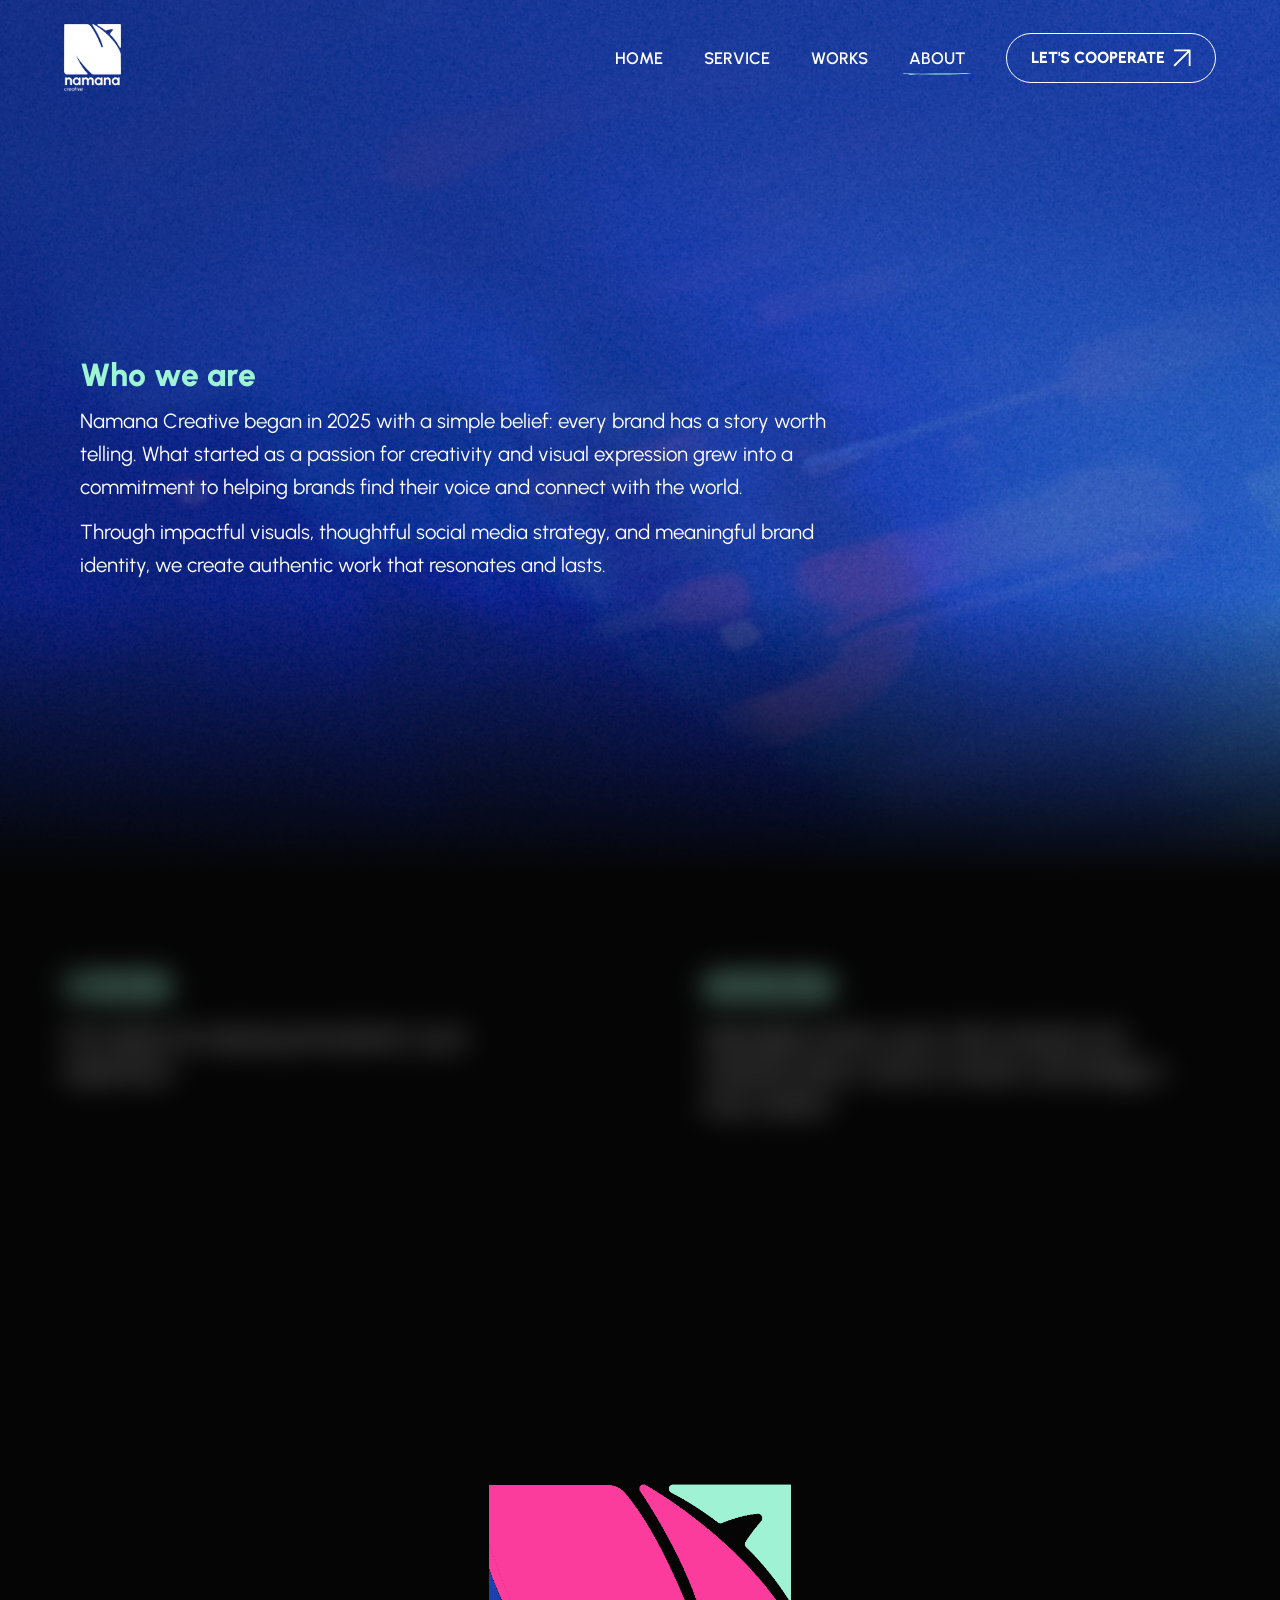
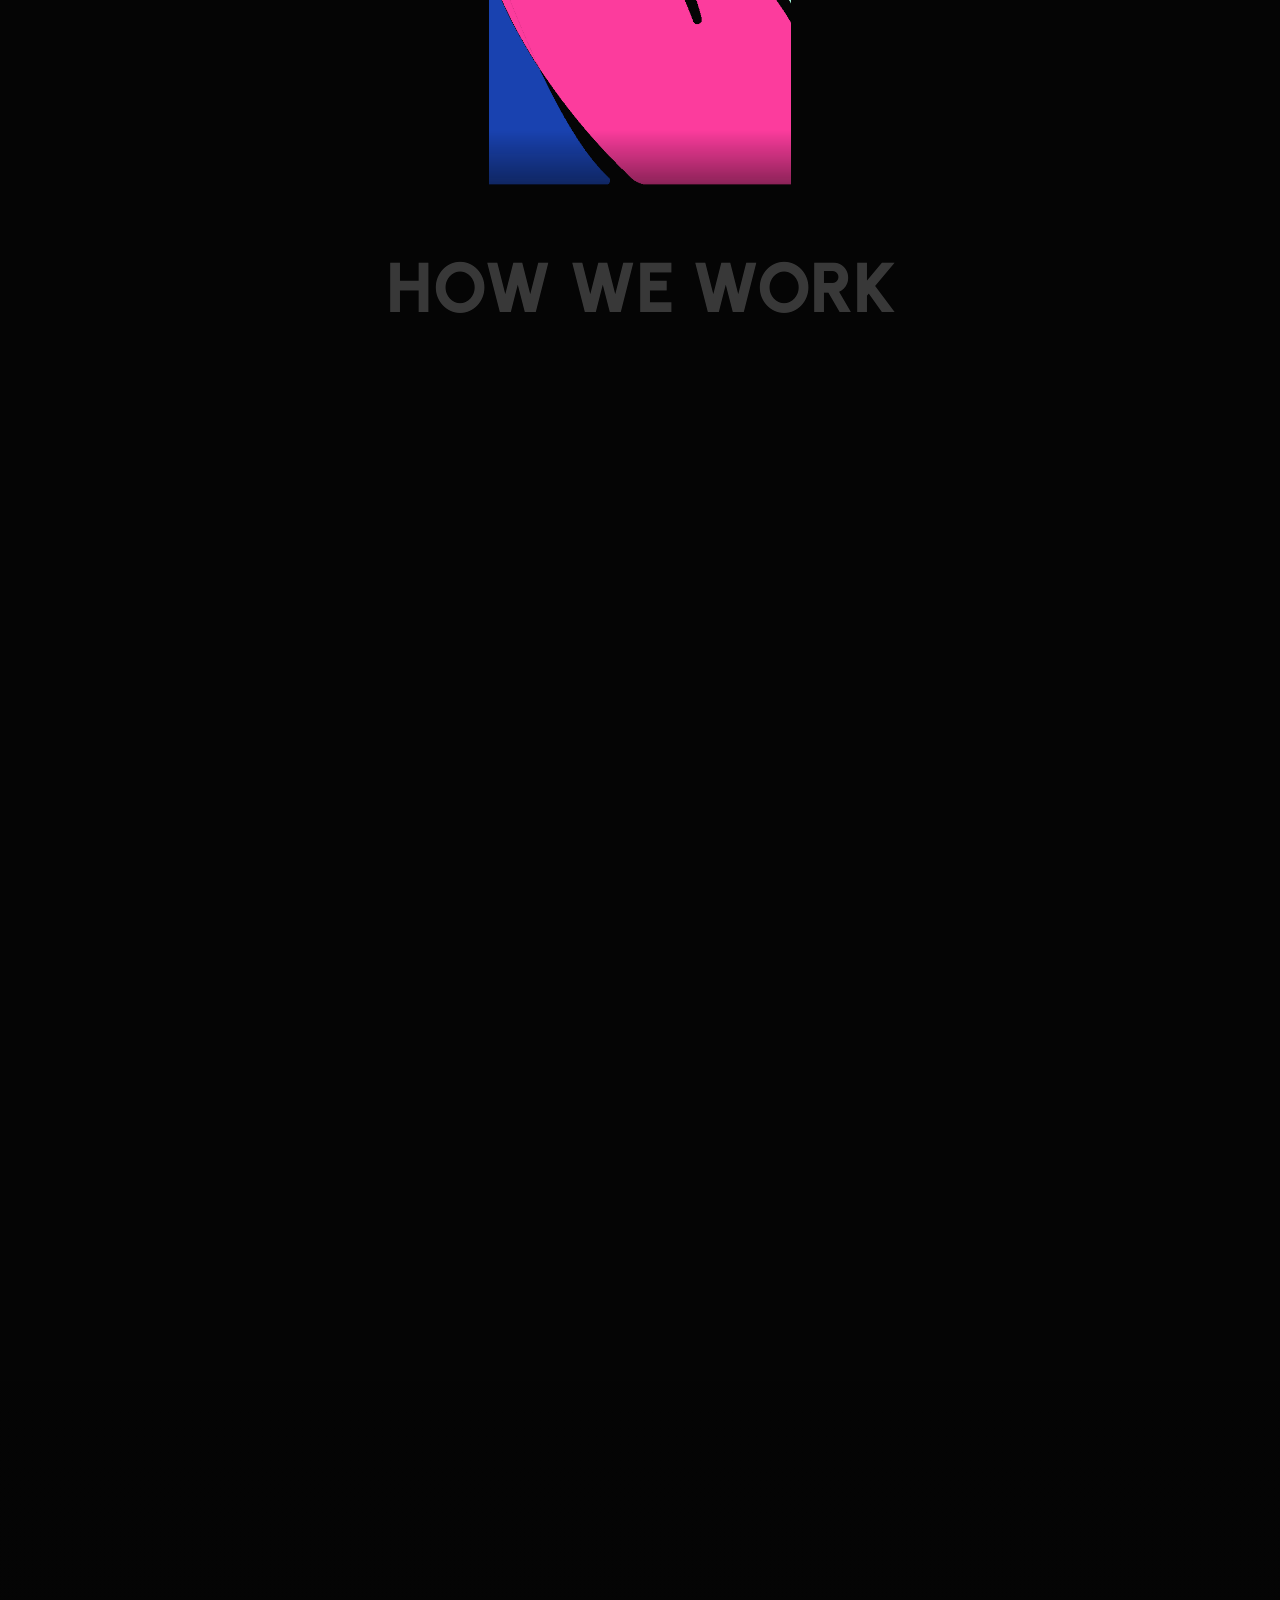
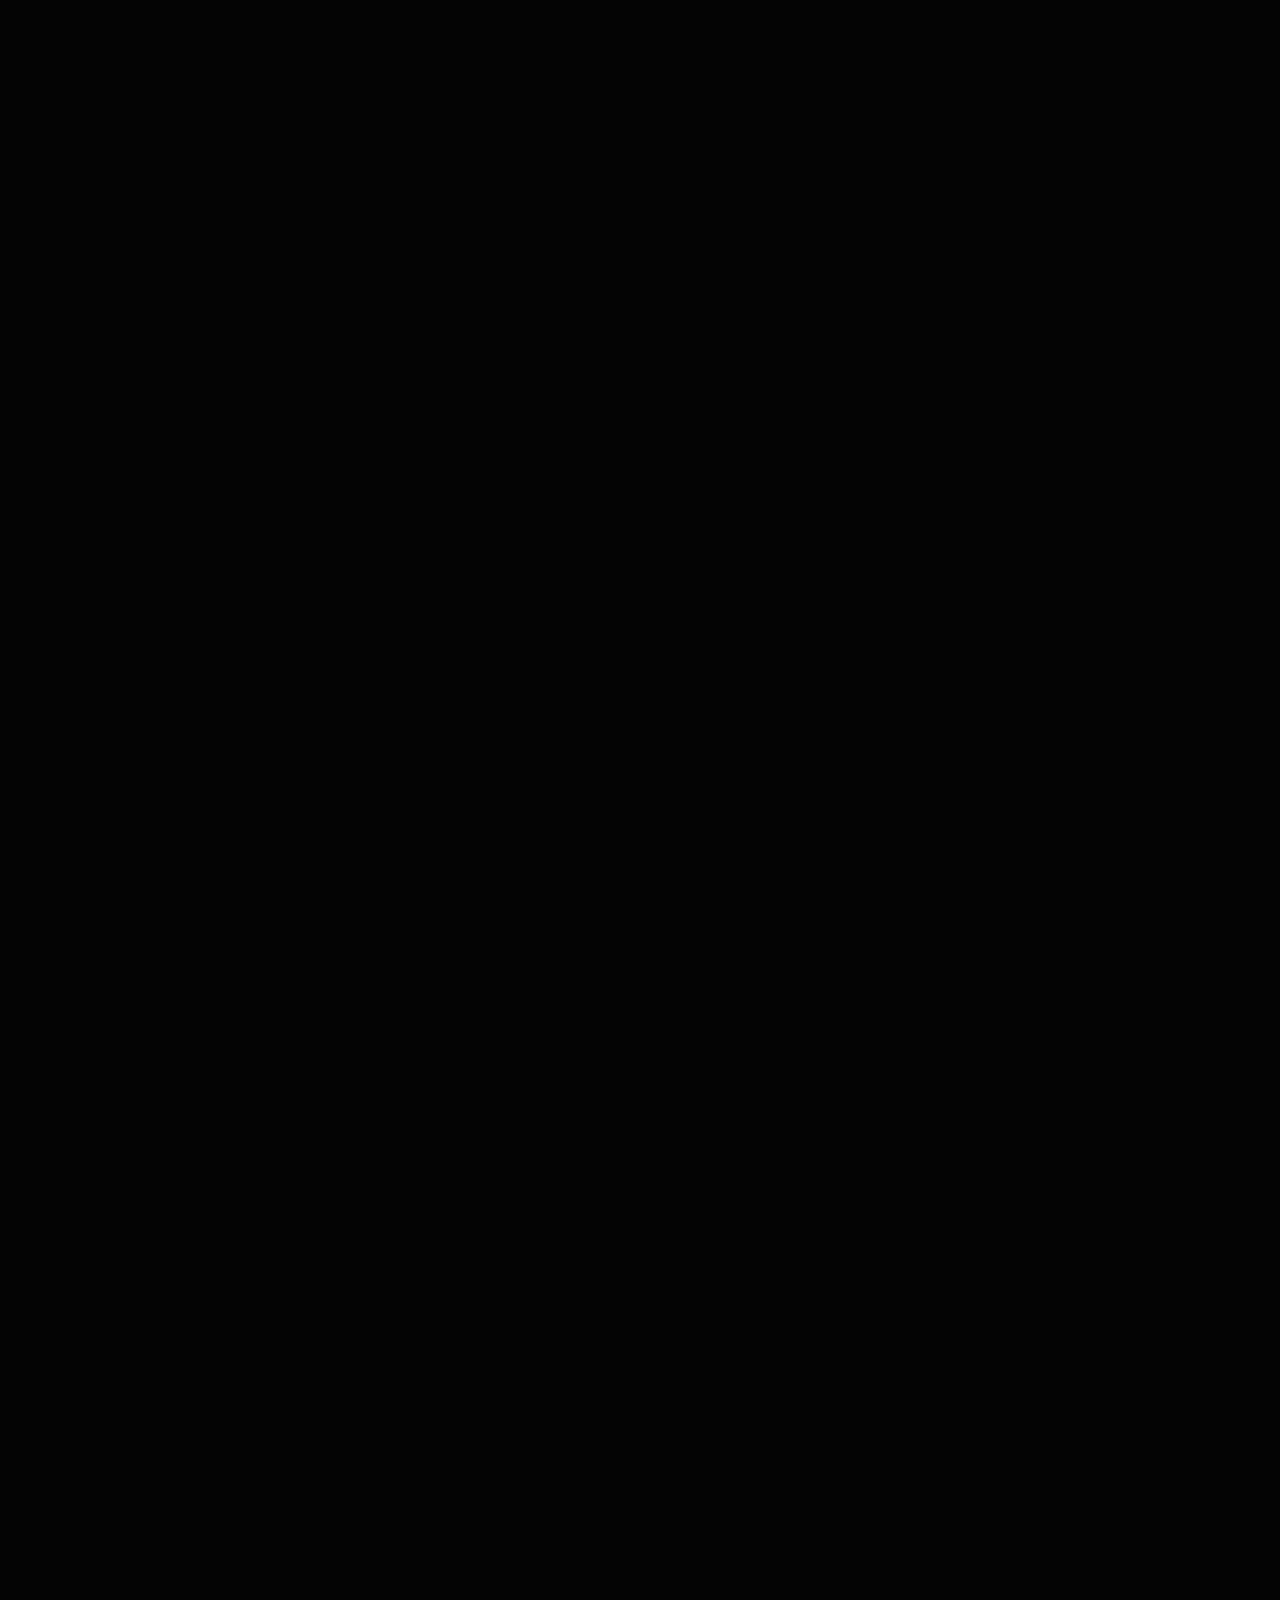
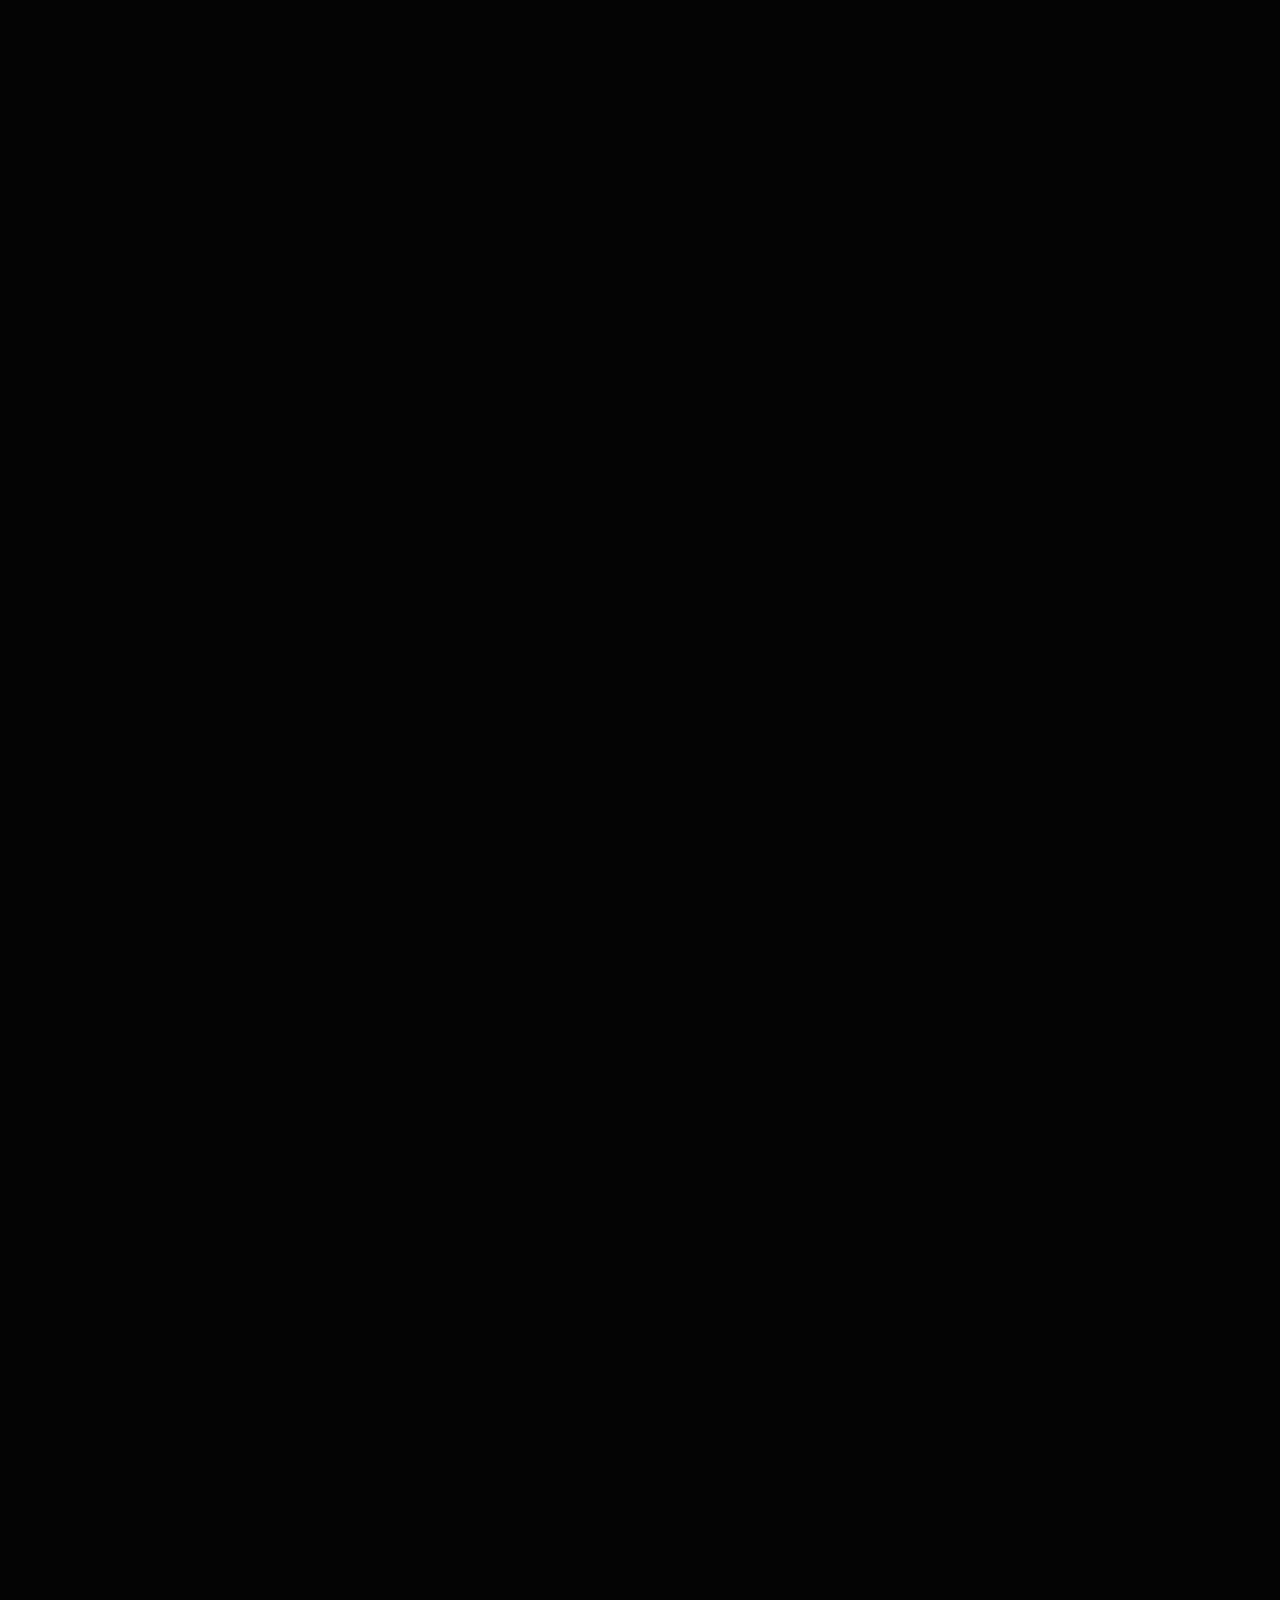
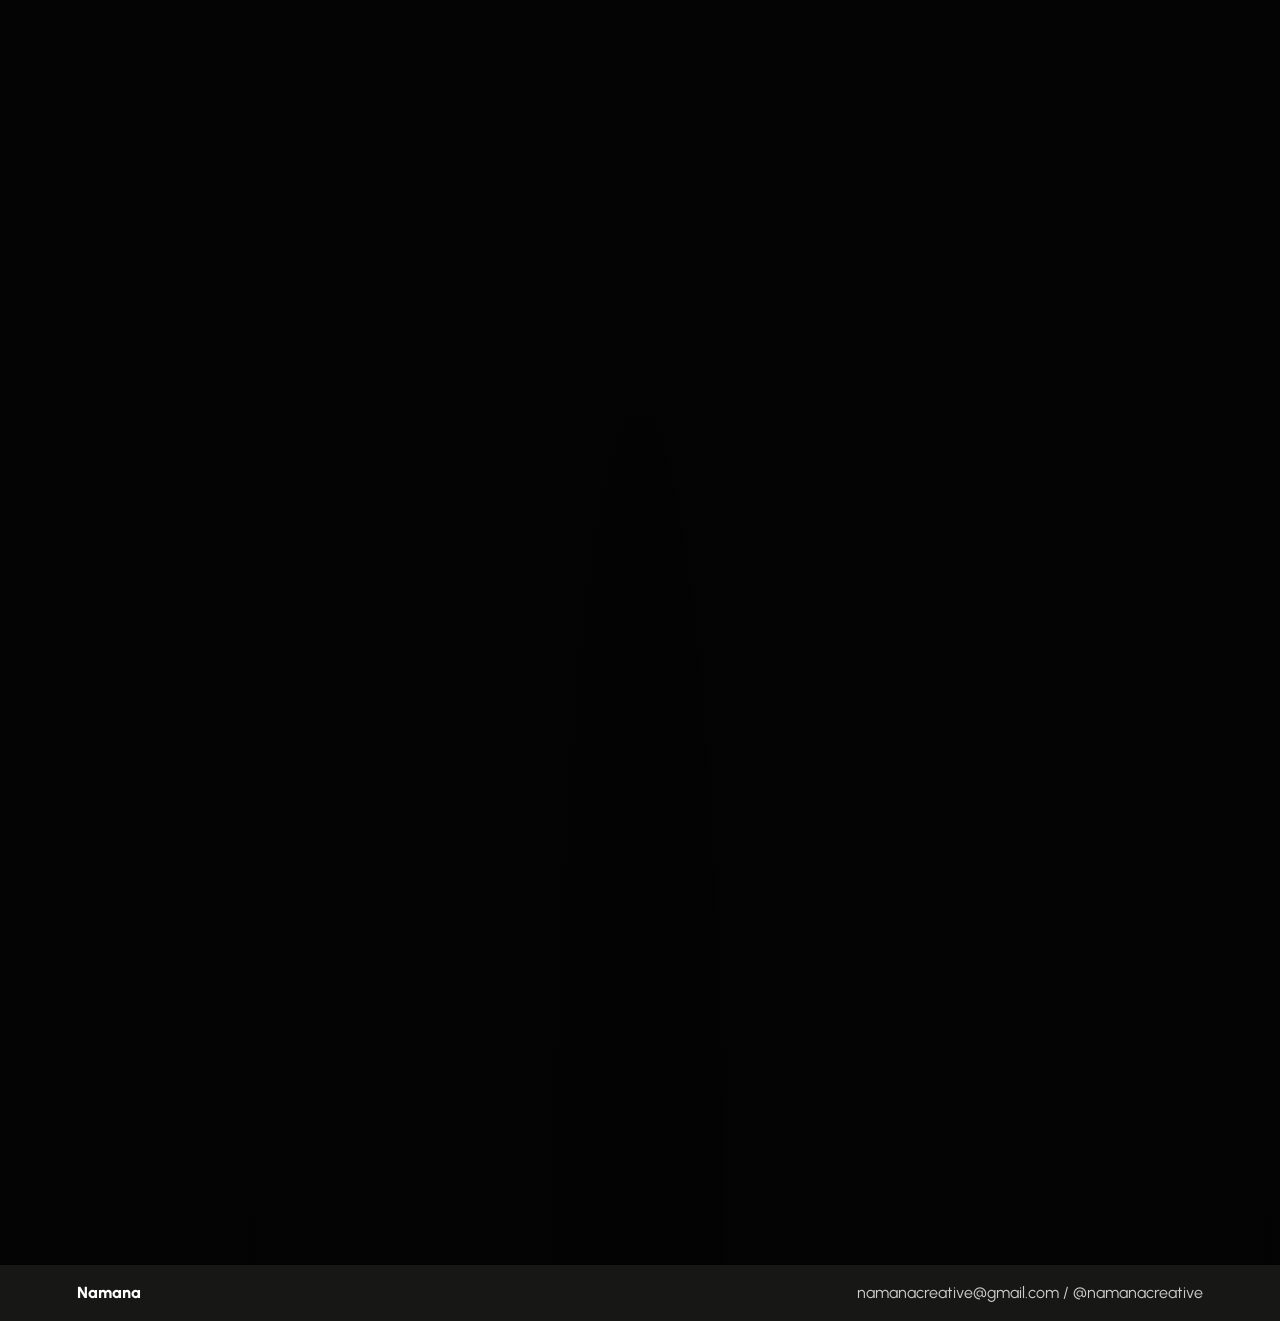
==== commit 13d17684: "Fix works nav underline" ====
--- a/about.html
+++ b/about.html
@@ -15,7 +15,7 @@
       href="https://fonts.googleapis.com/css2?family=Bricolage+Grotesque:wght@800&family=Urbanist:ital,wght@0,400;0,500;0,600;0,700;0,800;1,800&display=swap"
       rel="stylesheet"
     >
-    <link rel="stylesheet" href="styles.css?v=brush-nav-2">
+    <link rel="stylesheet" href="styles.css?v=brush-nav-3">
   </head>
   <body class="page-about">
     <header class="site-header" data-header>
@@ -151,6 +151,6 @@
       <span>namanacreative@gmail.com / @namanacreative</span>
     </footer>
 
-    <script src="script.js?v=brush-nav-2"></script>
+    <script src="script.js?v=brush-nav-3"></script>
   </body>
 </html>
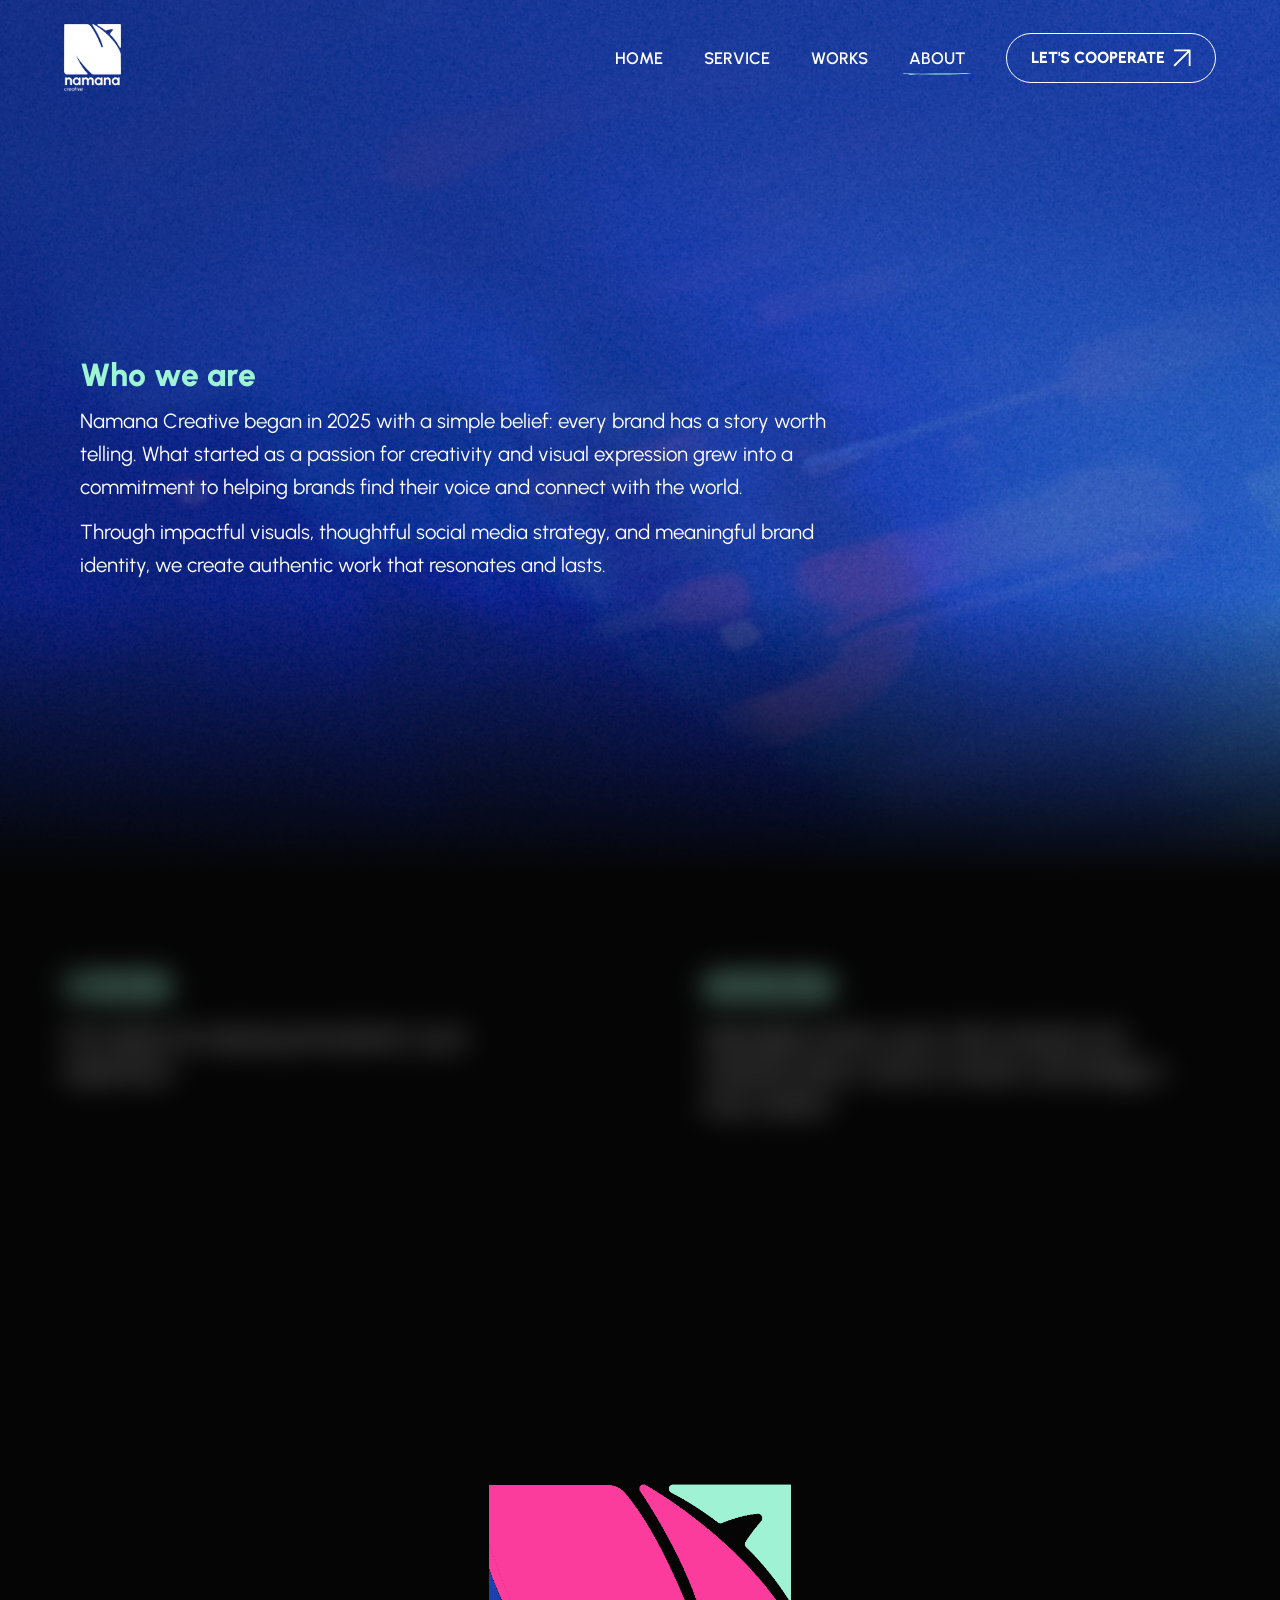
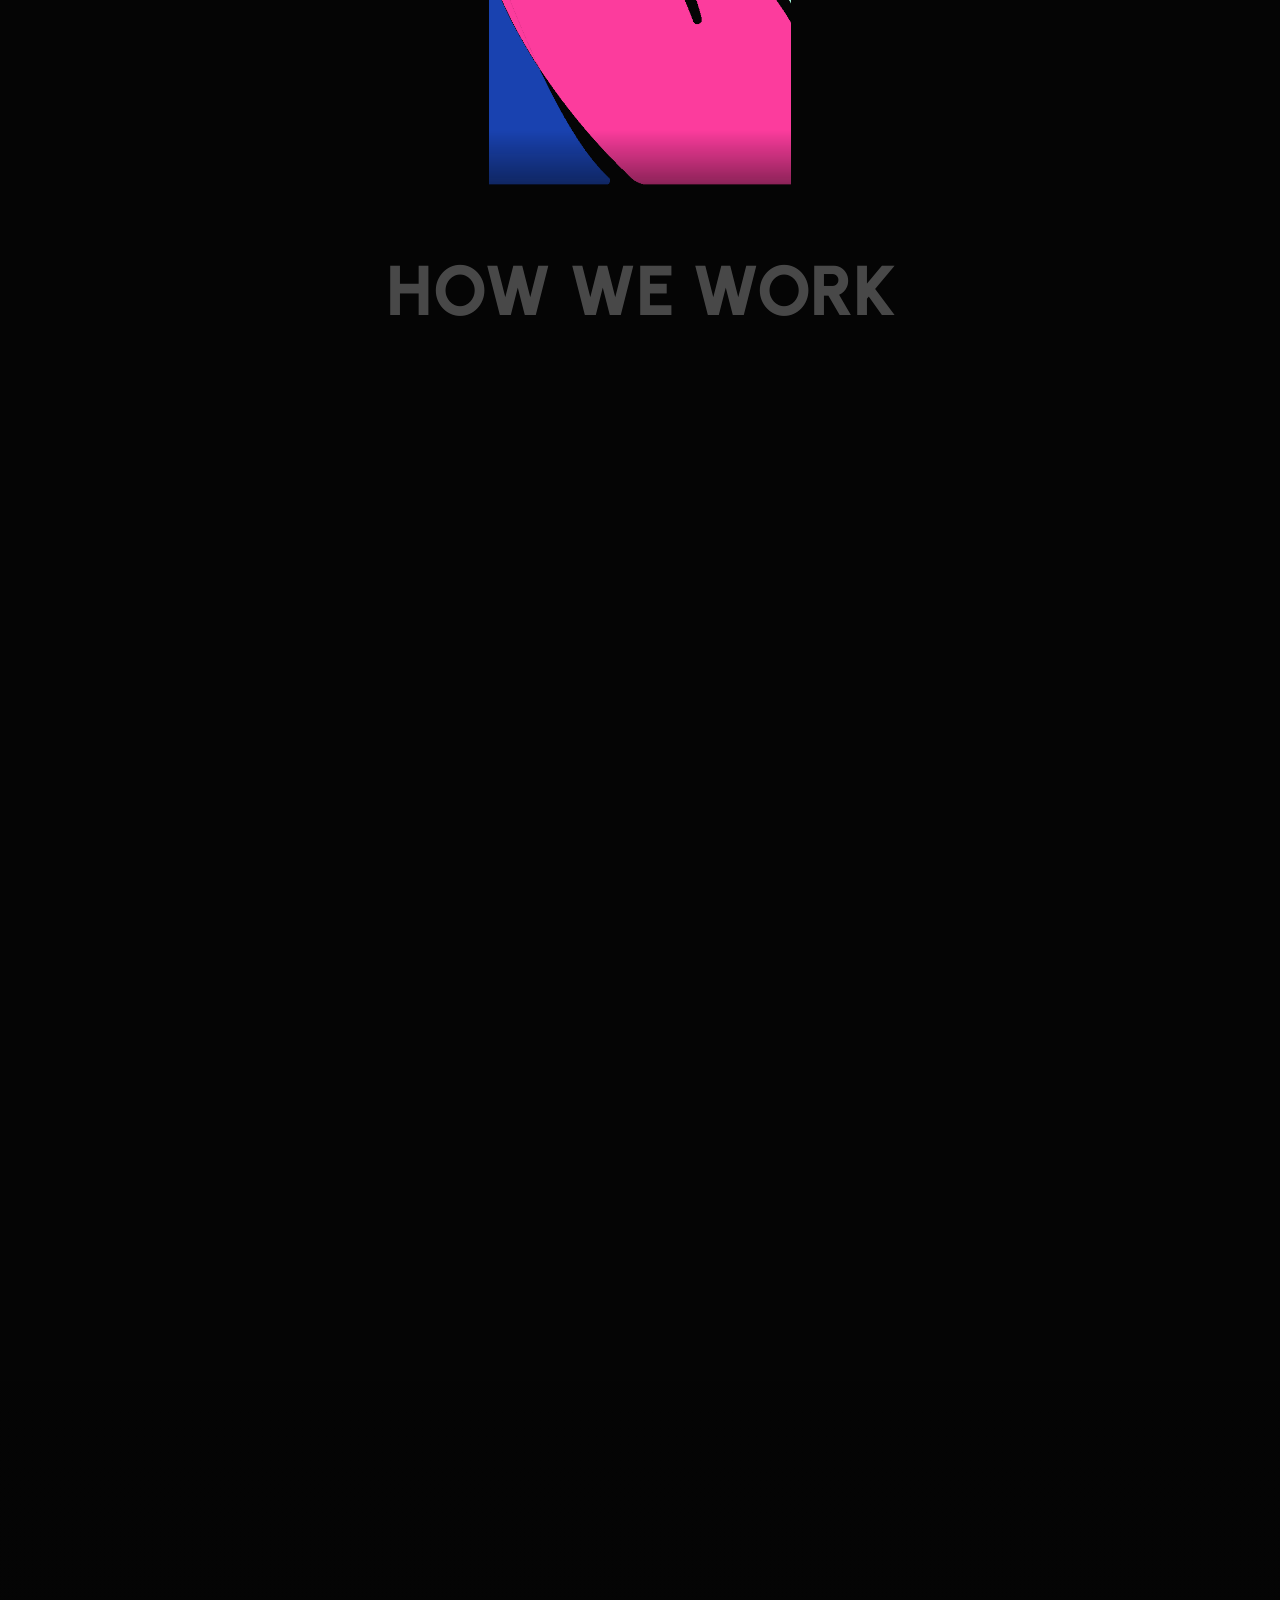
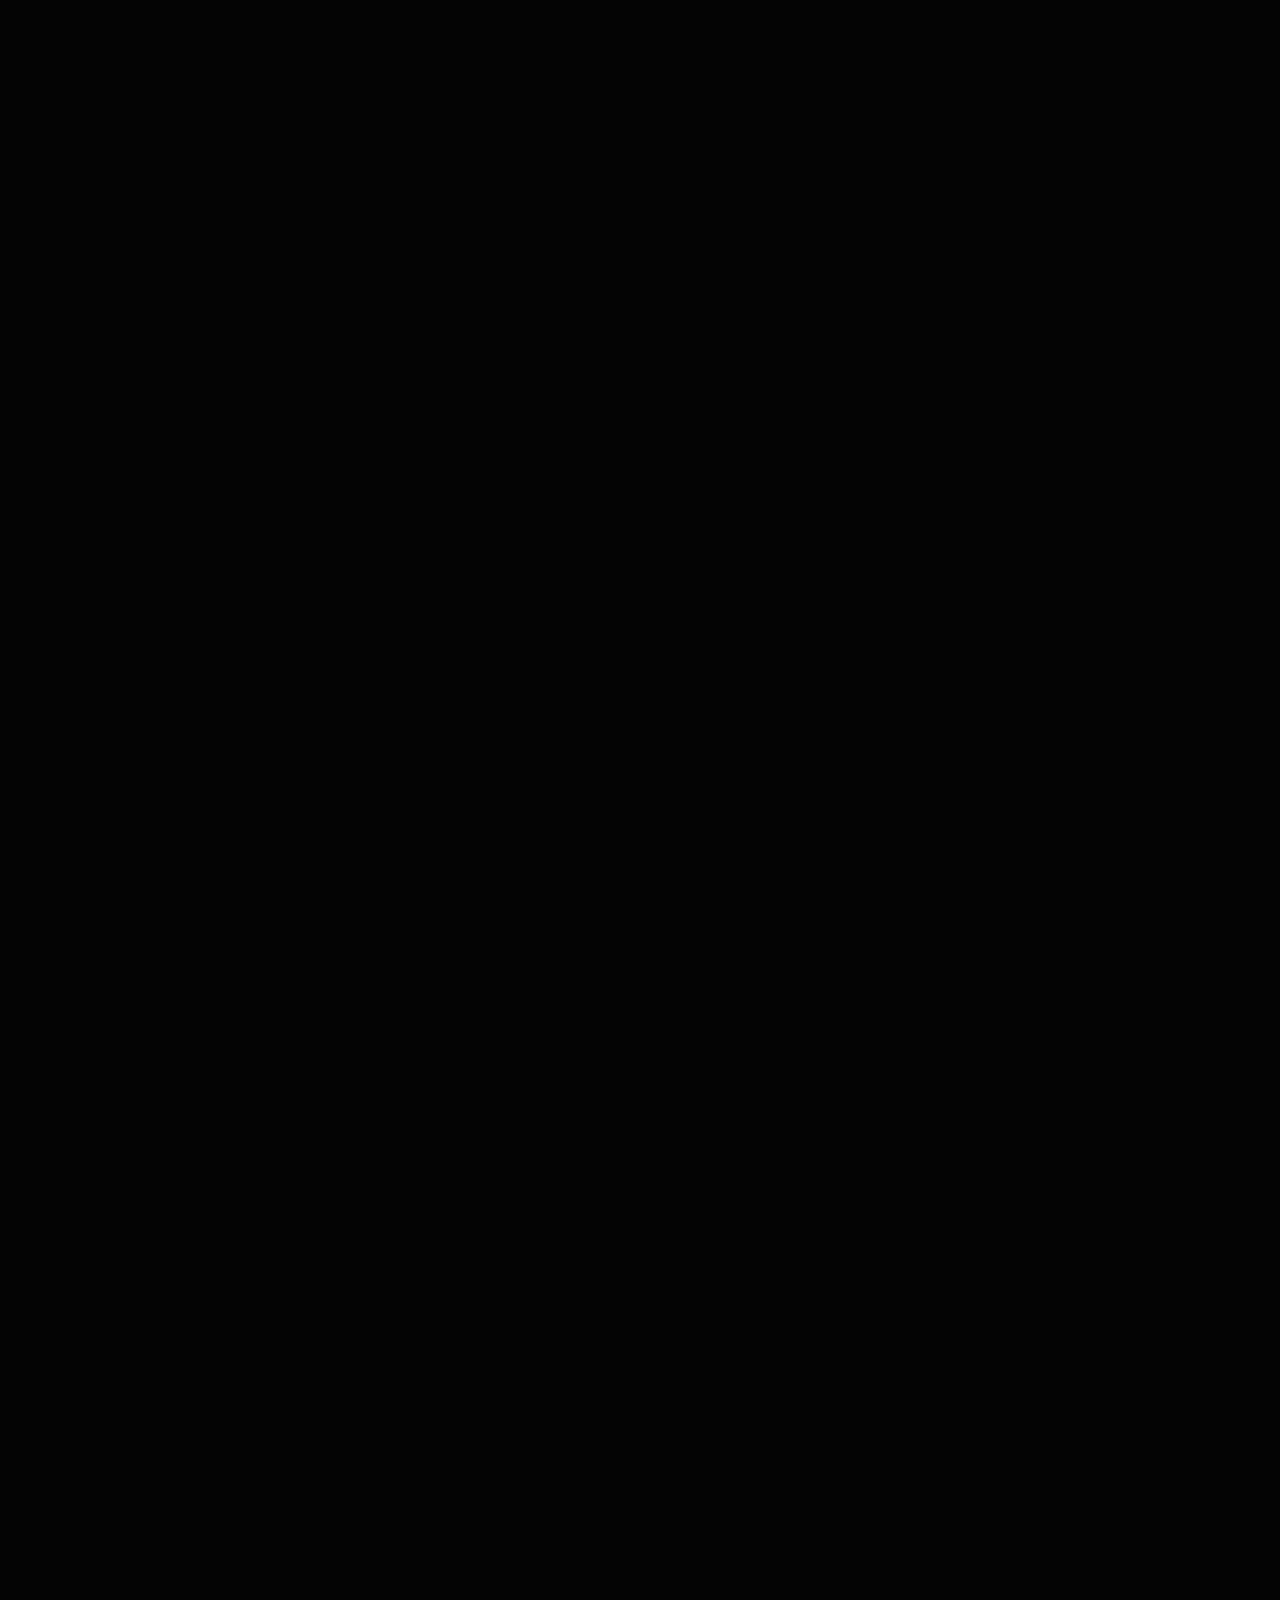
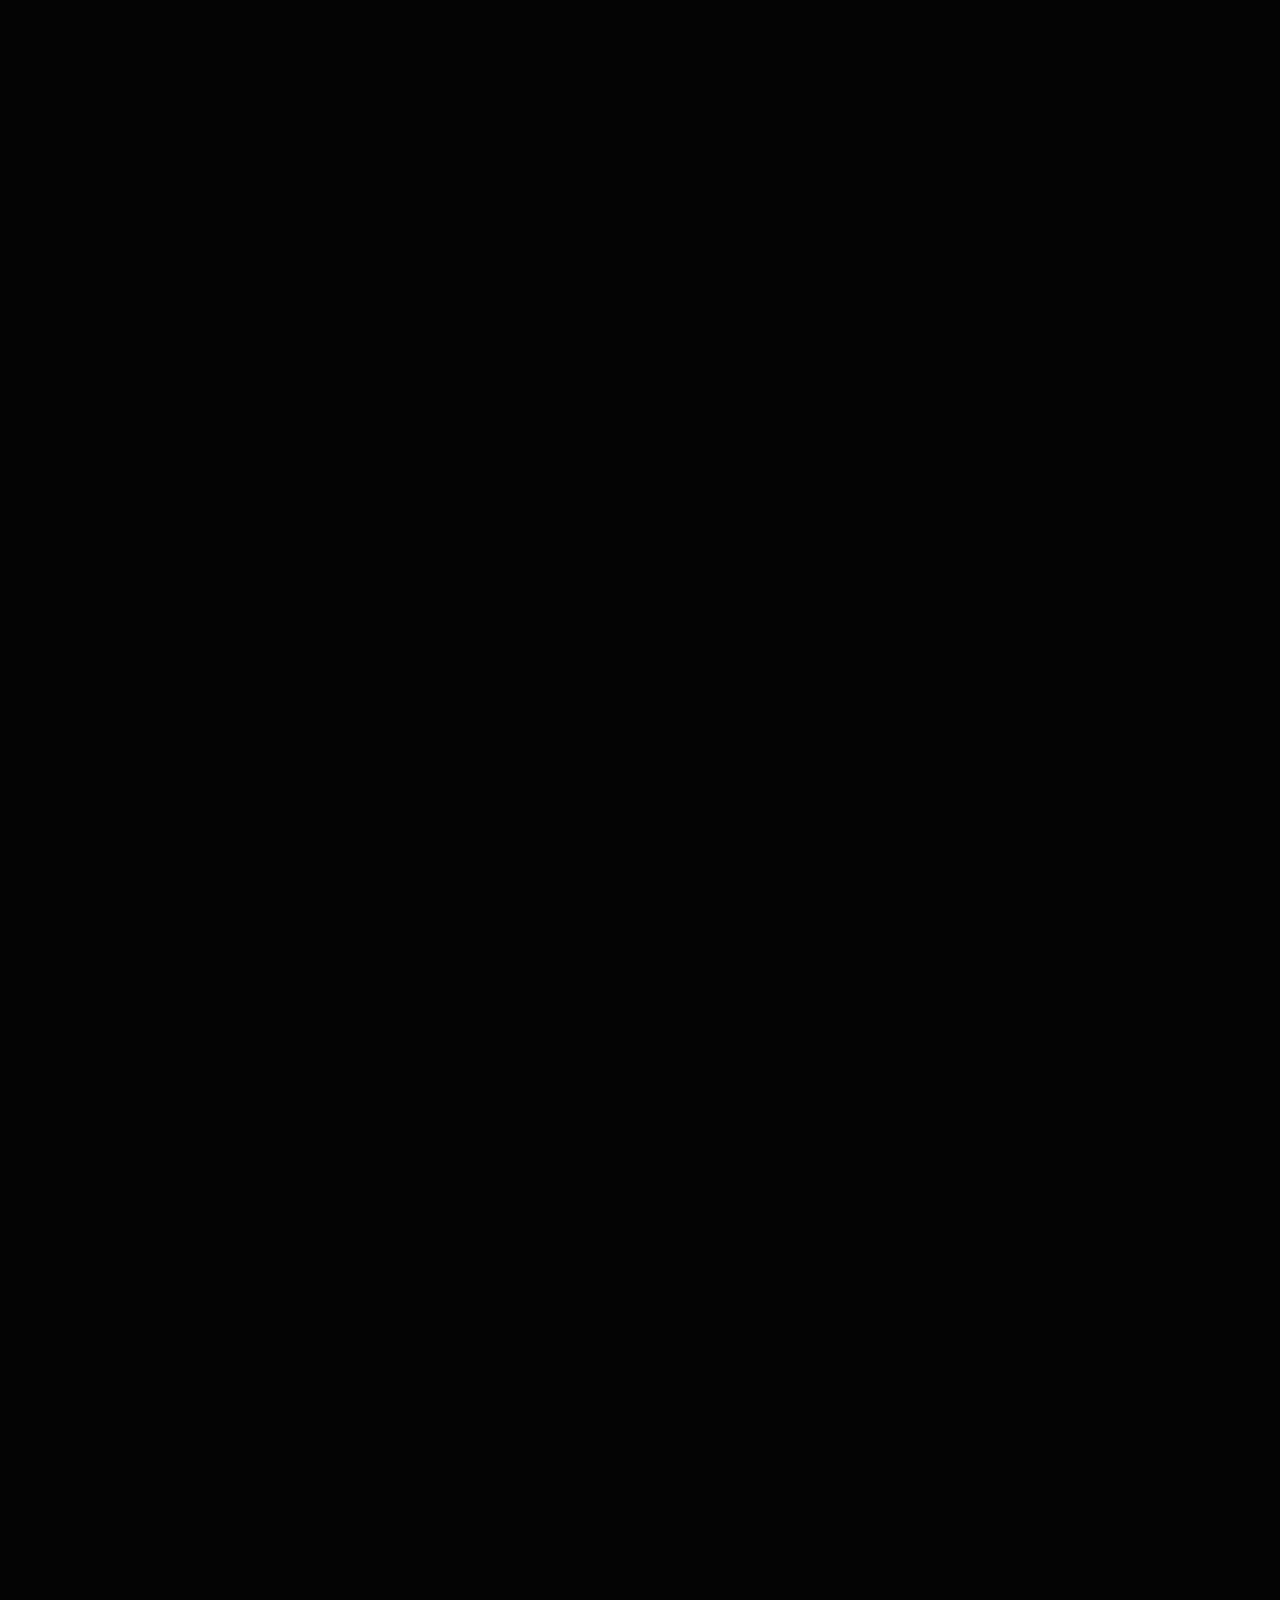
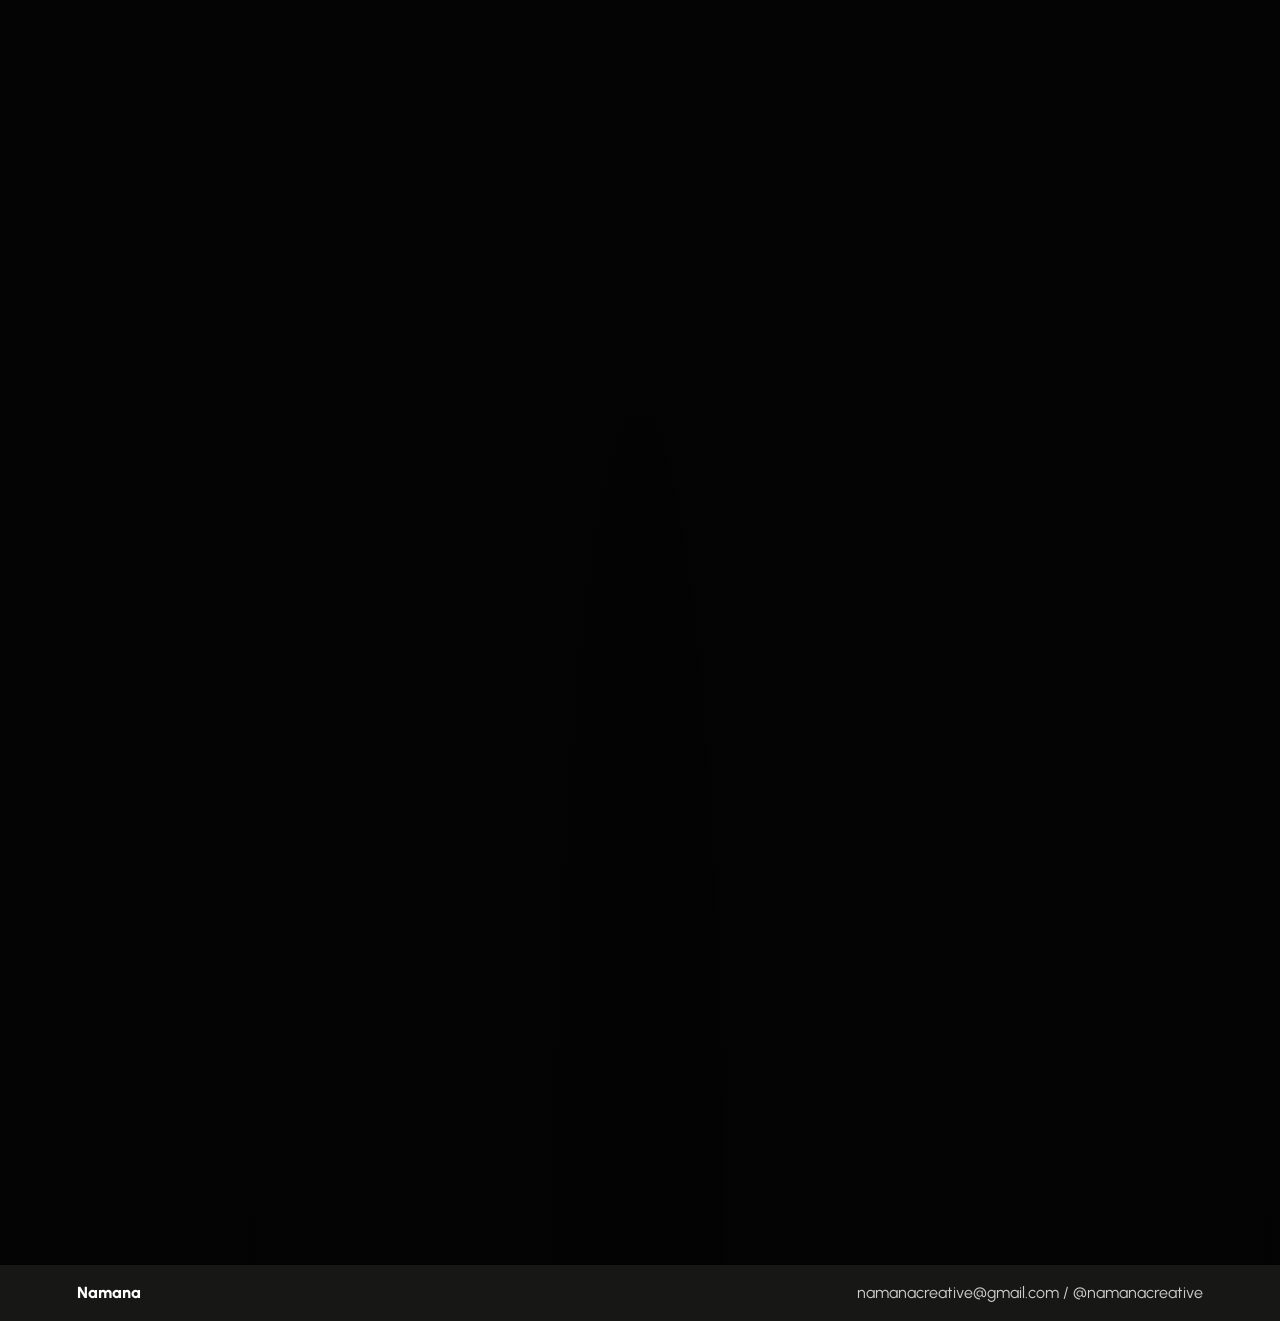
==== commit dc805e8f: "Add services and works reference pages" ====
--- a/about.html
+++ b/about.html
@@ -15,7 +15,7 @@
       href="https://fonts.googleapis.com/css2?family=Bricolage+Grotesque:wght@800&family=Urbanist:ital,wght@0,400;0,500;0,600;0,700;0,800;1,800&display=swap"
       rel="stylesheet"
     >
-    <link rel="stylesheet" href="styles.css?v=brush-nav-3">
+    <link rel="stylesheet" href="styles.css?v=reference-pages-1">
   </head>
   <body class="page-about">
     <header class="site-header" data-header>
@@ -36,8 +36,8 @@
       </button>
       <nav class="nav-links" id="primary-navigation" aria-label="Primary navigation" data-nav-links>
         <a href="index.html#top" data-nav-item="home">HOME</a>
-        <a href="index.html#services" data-nav-item="service">SERVICE</a>
-        <a href="index.html#work" data-nav-item="work">WORKS</a>
+        <a href="services.html" data-nav-item="service">SERVICE</a>
+        <a href="works.html" data-nav-item="work">WORKS</a>
         <a href="about.html" data-nav-item="about">ABOUT</a>
         <a class="nav-cta" href="index.html#contact" aria-label="Let's Cooperate">
           <span>LET'S COOPERATE</span>
@@ -151,6 +151,6 @@
       <span>namanacreative@gmail.com / @namanacreative</span>
     </footer>
 
-    <script src="script.js?v=brush-nav-3"></script>
+    <script src="script.js?v=reference-pages-1"></script>
   </body>
 </html>
--- a/styles.css
+++ b/styles.css
@@ -1323,6 +1323,301 @@
 
 .site-footer span:last-child {
   color: rgba(255, 255, 255, 0.78);
+}
+
+.page-services,
+.page-works {
+  background: #07143f;
+  color: #fff;
+}
+
+.inner-page-hero {
+  position: relative;
+  min-height: max(760px, 92svh);
+  display: grid;
+  align-items: end;
+  overflow: hidden;
+  isolation: isolate;
+  padding: 132px clamp(20px, 6vw, 88px) clamp(68px, 9vh, 112px);
+  color: #fff;
+}
+
+.inner-page-hero::after {
+  content: "";
+  position: absolute;
+  inset: 0;
+  z-index: -1;
+  pointer-events: none;
+  background: linear-gradient(to bottom, rgba(0, 8, 52, 0.04) 22%, rgba(0, 7, 45, 0.82) 100%);
+}
+
+.service-page-hero {
+  background:
+    linear-gradient(110deg, rgba(5, 22, 93, 0.1), rgba(5, 22, 93, 0.24)),
+    url("assets/services-background.png") center / cover no-repeat;
+}
+
+.works-page-hero {
+  background:
+    linear-gradient(110deg, rgba(5, 22, 93, 0.08), rgba(5, 22, 93, 0.24)),
+    url("assets/works-process-background.png") center / cover no-repeat;
+}
+
+.inner-page-hero-content {
+  position: relative;
+  z-index: 1;
+  width: min(980px, 100%);
+}
+
+.inner-page-hero .section-kicker {
+  color: #9ff4d4;
+}
+
+.inner-page-hero h1 {
+  max-width: 920px;
+  margin: 14px 0 0;
+  font-size: clamp(3.4rem, 7.4vw, 8.2rem);
+  line-height: 0.9;
+  letter-spacing: 0;
+}
+
+.inner-page-hero-content > p:last-child {
+  max-width: 690px;
+  margin: 28px 0 0;
+  color: rgba(255, 255, 255, 0.82);
+  font-size: clamp(1.08rem, 1.6vw, 1.35rem);
+  line-height: 1.55;
+}
+
+.service-reference-section,
+.work-reference-section,
+.engagement-section {
+  position: relative;
+  padding: clamp(84px, 10vw, 148px) clamp(20px, 6vw, 88px);
+}
+
+.service-reference-section,
+.work-reference-section {
+  background:
+    linear-gradient(rgba(6, 25, 105, 0.12), rgba(3, 16, 74, 0.3)),
+    url("assets/works-process-background.png") center / cover no-repeat;
+}
+
+.reference-intro {
+  display: grid;
+  grid-template-columns: minmax(180px, 0.4fr) minmax(300px, 1fr);
+  gap: clamp(28px, 7vw, 110px);
+  align-items: start;
+  margin-bottom: clamp(56px, 8vw, 104px);
+}
+
+.reference-intro .section-kicker,
+.page-cta .section-kicker {
+  color: #9ff4d4;
+}
+
+.reference-intro h2,
+.page-cta h2 {
+  max-width: 900px;
+  margin: 0;
+  color: #fff;
+  font-size: clamp(2.4rem, 5vw, 5.8rem);
+  line-height: 0.98;
+  letter-spacing: 0;
+}
+
+.service-offer-list {
+  display: grid;
+  gap: 1px;
+  border-top: 1px solid rgba(255, 255, 255, 0.34);
+}
+
+.service-offer-card {
+  display: grid;
+  grid-template-columns: 72px minmax(260px, 1fr) minmax(260px, 0.72fr);
+  gap: clamp(20px, 4vw, 64px);
+  align-items: start;
+  padding: clamp(34px, 5vw, 64px) 0;
+  border-bottom: 1px solid rgba(255, 255, 255, 0.34);
+}
+
+.reference-number {
+  color: #9ff4d4;
+  font-weight: 800;
+}
+
+.service-label {
+  margin: 0 0 10px;
+  color: #fc3d9d !important;
+  font-size: 0.82rem;
+  font-weight: 800;
+  text-transform: uppercase;
+}
+
+.service-offer-card h3,
+.work-case h3,
+.engagement-step h3 {
+  margin: 0;
+  color: #fff;
+  font-size: clamp(1.8rem, 3vw, 3.5rem);
+  line-height: 1;
+}
+
+.service-offer-card h3 + p {
+  max-width: 660px;
+  margin: 18px 0 0;
+  color: rgba(255, 255, 255, 0.72);
+  line-height: 1.6;
+}
+
+.service-offer-card ul {
+  display: grid;
+  gap: 12px;
+  margin: 0;
+  padding: 0;
+  list-style: none;
+  color: rgba(255, 255, 255, 0.88);
+}
+
+.service-offer-card li {
+  padding-bottom: 12px;
+  border-bottom: 1px solid rgba(255, 255, 255, 0.18);
+}
+
+.engagement-section {
+  background: #fc3d9d;
+}
+
+.engagement-section .section-kicker {
+  color: #091f02;
+}
+
+.engagement-grid {
+  display: grid;
+  grid-template-columns: repeat(3, 1fr);
+  gap: 16px;
+}
+
+.engagement-step {
+  min-height: 320px;
+  padding: clamp(24px, 3vw, 40px);
+  border: 1px solid rgba(255, 255, 255, 0.46);
+  border-radius: 8px;
+  background: rgba(255, 255, 255, 0.14);
+}
+
+.engagement-step span {
+  display: block;
+  margin-bottom: 86px;
+  color: #9ff4d4;
+  font-weight: 800;
+}
+
+.engagement-step p {
+  margin: 18px 0 0;
+  color: rgba(255, 255, 255, 0.82);
+  line-height: 1.55;
+}
+
+.work-case-list {
+  display: grid;
+  gap: clamp(74px, 11vw, 160px);
+}
+
+.work-case {
+  display: grid;
+  grid-template-columns: minmax(300px, 0.95fr) minmax(320px, 0.8fr);
+  gap: clamp(36px, 8vw, 120px);
+  align-items: center;
+}
+
+.work-case-reverse figure {
+  order: 2;
+}
+
+.work-case figure {
+  min-width: 0;
+  margin: 0;
+}
+
+.work-case figure img {
+  width: 100%;
+  display: block;
+  filter: drop-shadow(0 30px 42px rgba(0, 8, 55, 0.32));
+}
+
+.work-case-copy > .reference-number {
+  display: block;
+  margin-bottom: 42px;
+}
+
+.work-case-copy > p:not(.service-label) {
+  margin: 20px 0 0;
+  color: rgba(255, 255, 255, 0.72);
+  line-height: 1.6;
+}
+
+.work-case dl {
+  display: grid;
+  gap: 0;
+  margin: 34px 0 0;
+}
+
+.work-case dl div {
+  display: grid;
+  grid-template-columns: 124px 1fr;
+  gap: 18px;
+  padding: 14px 0;
+  border-top: 1px solid rgba(255, 255, 255, 0.22);
+}
+
+.work-case dt {
+  color: #9ff4d4;
+  font-weight: 800;
+}
+
+.work-case dd {
+  margin: 0;
+  color: rgba(255, 255, 255, 0.84);
+}
+
+.reference-note {
+  display: grid;
+  grid-template-columns: 180px 1fr;
+  gap: 32px;
+  max-width: 900px;
+  margin: clamp(90px, 13vw, 180px) auto 0;
+  padding: 28px 0;
+  border-top: 1px solid rgba(255, 255, 255, 0.34);
+  border-bottom: 1px solid rgba(255, 255, 255, 0.34);
+}
+
+.reference-note span {
+  color: #9ff4d4;
+  font-weight: 800;
+}
+
+.reference-note p {
+  margin: 0;
+  color: rgba(255, 255, 255, 0.76);
+  line-height: 1.55;
+}
+
+.page-cta {
+  display: grid;
+  justify-items: start;
+  padding: clamp(86px, 11vw, 160px) clamp(20px, 6vw, 88px);
+  background: #050505;
+  color: #fff;
+}
+
+.page-cta h2 {
+  margin-top: 18px;
+}
+
+.page-cta .intro-cta {
+  margin-top: 42px;
+  color: #fff;
 }
 
 .about-hero {
@@ -2394,3 +2689,133 @@
     line-height: 1.45;
   }
 }
+
+@media (max-width: 980px) {
+  .inner-page-hero {
+    min-height: max(680px, 88svh);
+  }
+
+  .inner-page-hero h1 {
+    font-size: clamp(3.2rem, 9vw, 6.4rem);
+  }
+
+  .reference-intro {
+    grid-template-columns: 1fr;
+    gap: 18px;
+  }
+
+  .service-offer-card {
+    grid-template-columns: 54px 1fr;
+  }
+
+  .service-offer-card ul {
+    grid-column: 2;
+    margin-top: 10px;
+  }
+
+  .engagement-grid {
+    grid-template-columns: 1fr;
+  }
+
+  .engagement-step {
+    min-height: 240px;
+  }
+
+  .engagement-step span {
+    margin-bottom: 52px;
+  }
+
+  .work-case {
+    grid-template-columns: minmax(260px, 0.9fr) minmax(280px, 1fr);
+    gap: 40px;
+  }
+}
+
+@media (max-width: 760px) {
+  .inner-page-hero {
+    min-height: max(620px, 100svh);
+    padding: 112px 20px 58px;
+  }
+
+  .inner-page-hero h1 {
+    font-size: clamp(2.75rem, 14vw, 5rem);
+    line-height: 0.94;
+  }
+
+  .inner-page-hero-content > p:last-child {
+    margin-top: 22px;
+    font-size: 1rem;
+  }
+
+  .service-reference-section,
+  .work-reference-section,
+  .engagement-section {
+    padding: 76px 20px;
+  }
+
+  .reference-intro {
+    margin-bottom: 48px;
+  }
+
+  .reference-intro h2,
+  .page-cta h2 {
+    font-size: clamp(2.3rem, 11vw, 4rem);
+  }
+
+  .service-offer-card {
+    grid-template-columns: 1fr;
+    gap: 22px;
+    padding: 38px 0;
+  }
+
+  .service-offer-card ul {
+    grid-column: 1;
+  }
+
+  .service-offer-card h3,
+  .work-case h3,
+  .engagement-step h3 {
+    font-size: clamp(2rem, 9vw, 3rem);
+  }
+
+  .engagement-step {
+    min-height: 220px;
+  }
+
+  .work-case,
+  .work-case-reverse {
+    grid-template-columns: 1fr;
+    gap: 28px;
+  }
+
+  .work-case-reverse figure {
+    order: 0;
+  }
+
+  .work-case figure {
+    width: min(100%, 470px);
+    margin-inline: auto;
+  }
+
+  .work-case-copy > .reference-number {
+    margin-bottom: 24px;
+  }
+
+  .work-case dl div {
+    grid-template-columns: 104px 1fr;
+    gap: 12px;
+  }
+
+  .reference-note {
+    grid-template-columns: 1fr;
+    gap: 14px;
+  }
+
+  .page-cta {
+    padding: 78px 20px;
+  }
+
+  .page-cta .intro-cta {
+    margin-top: 32px;
+  }
+}
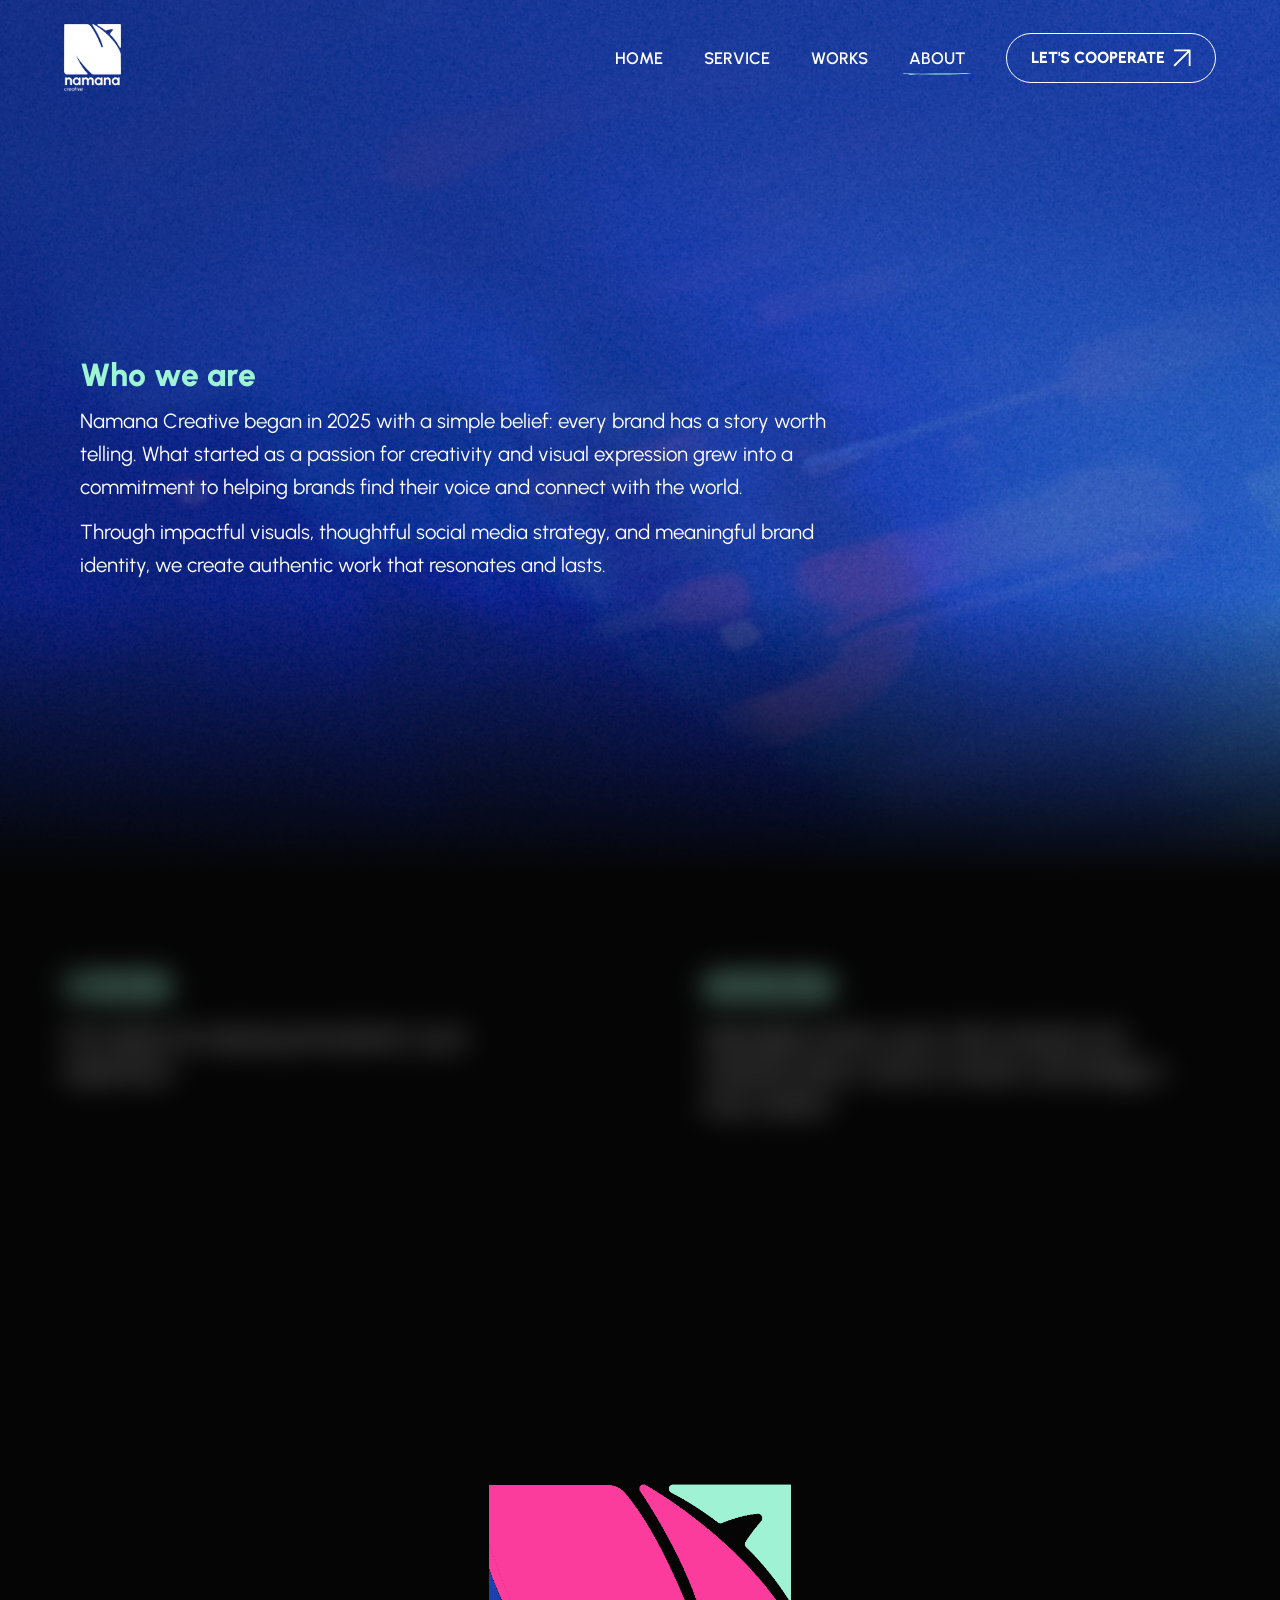
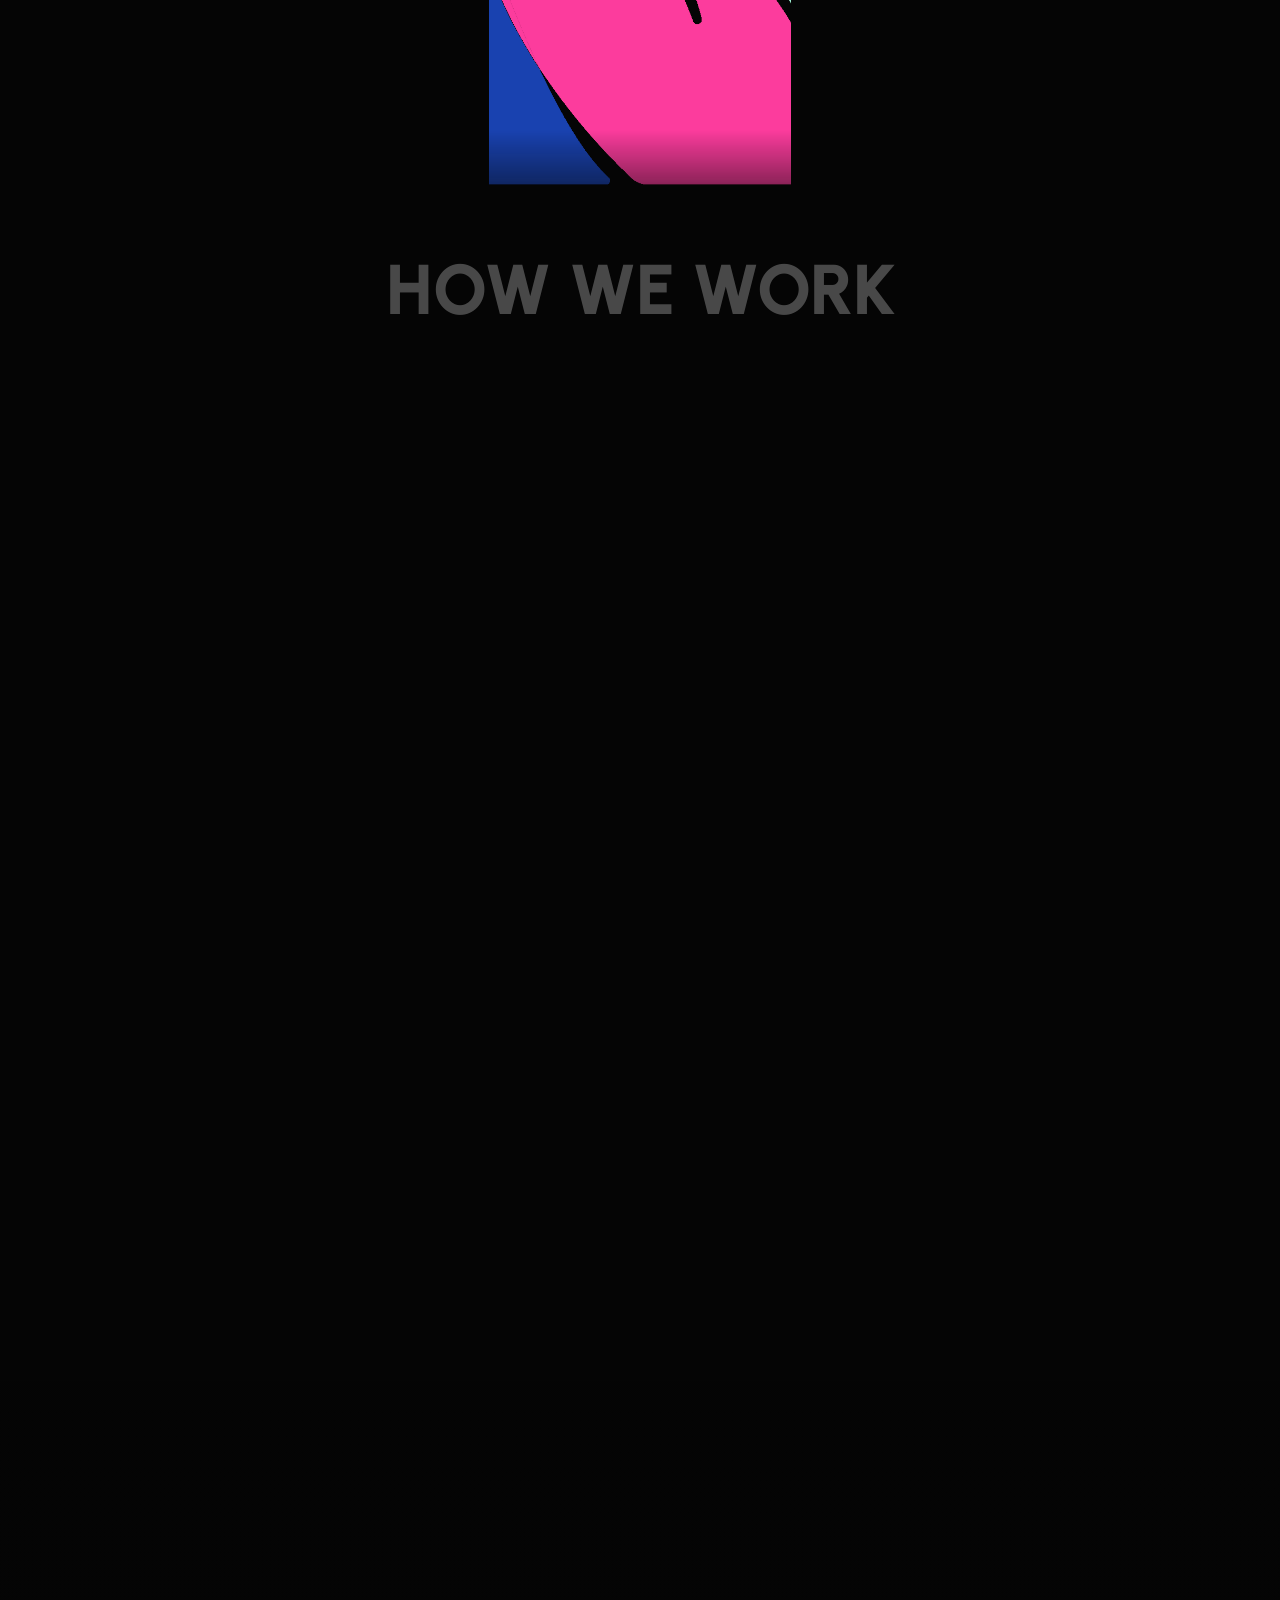
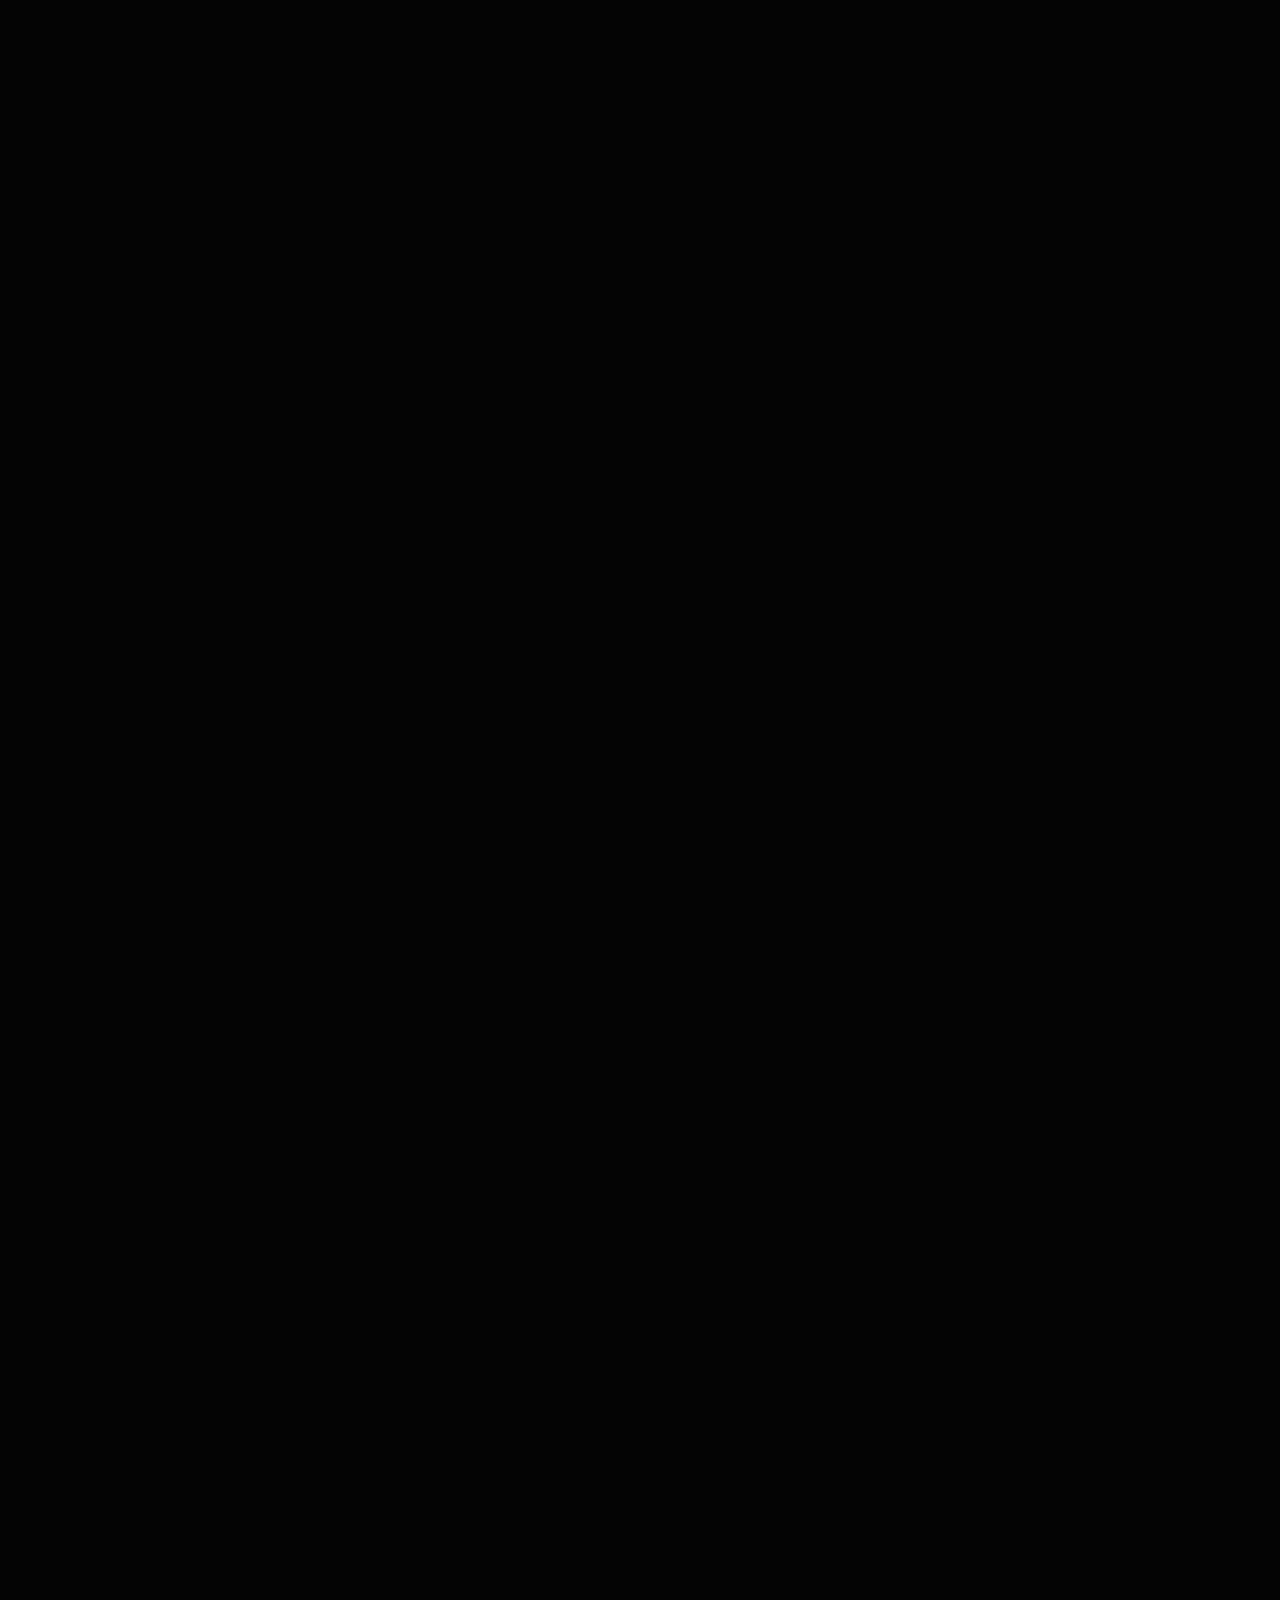
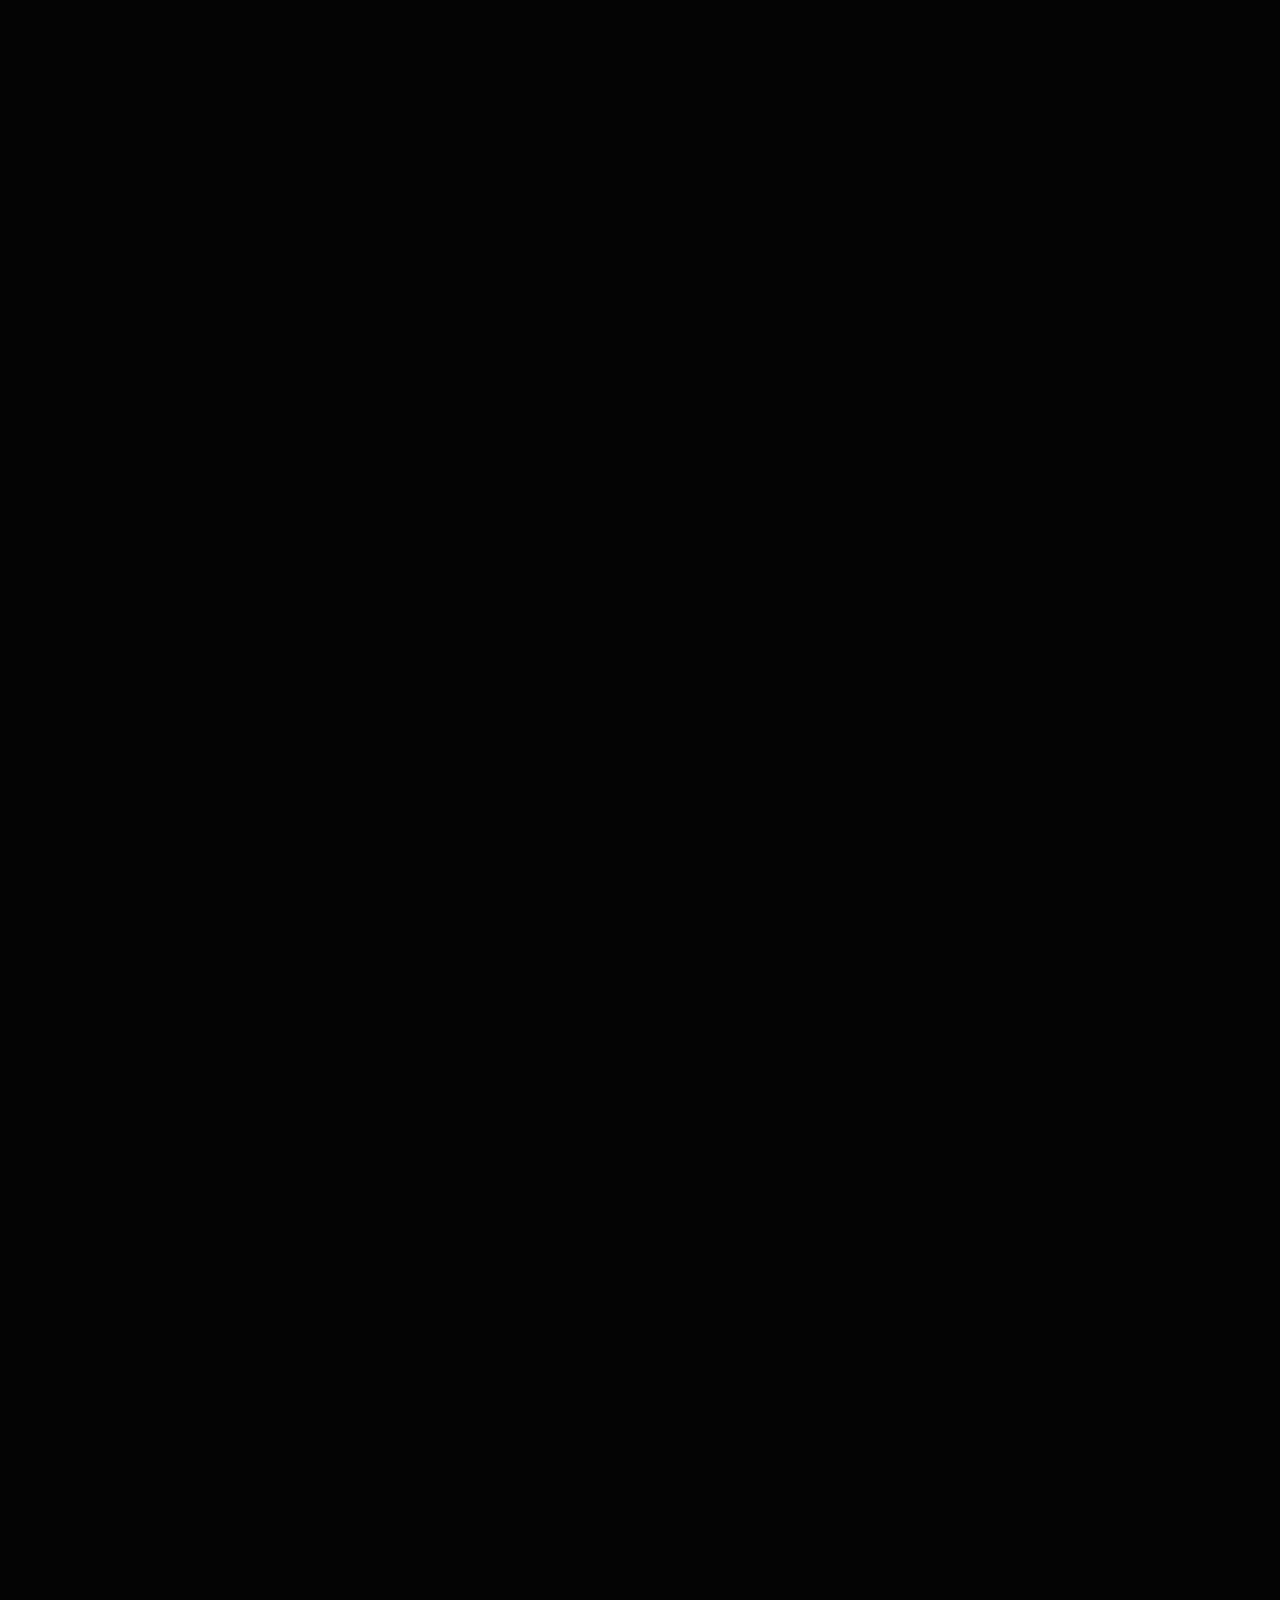
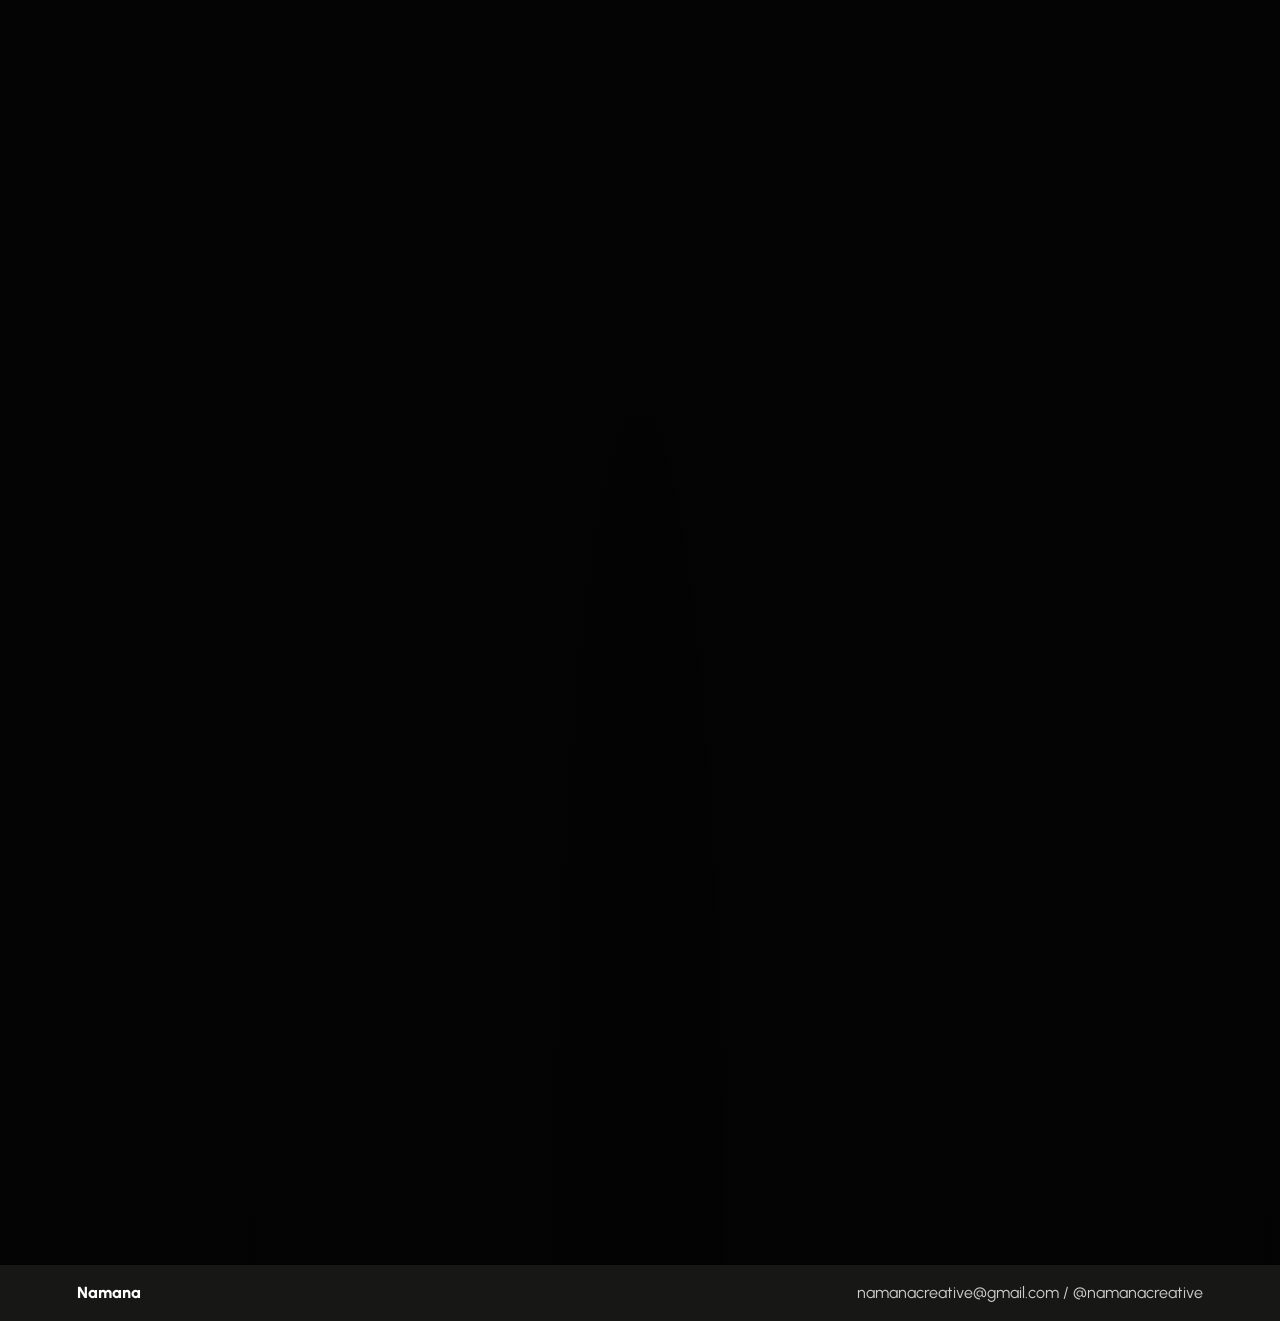
==== commit 1aa980fb: "Improve homepage works layout" ====
--- a/about.html
+++ b/about.html
@@ -15,7 +15,7 @@
       href="https://fonts.googleapis.com/css2?family=Bricolage+Grotesque:wght@800&family=Urbanist:ital,wght@0,400;0,500;0,600;0,700;0,800;1,800&display=swap"
       rel="stylesheet"
     >
-    <link rel="stylesheet" href="styles.css?v=reference-pages-1">
+    <link rel="stylesheet" href="styles.css?v=index-work-2">
   </head>
   <body class="page-about">
     <header class="site-header" data-header>
@@ -151,6 +151,6 @@
       <span>namanacreative@gmail.com / @namanacreative</span>
     </footer>
 
-    <script src="script.js?v=reference-pages-1"></script>
+    <script src="script.js?v=index-work-2"></script>
   </body>
 </html>
--- a/styles.css
+++ b/styles.css
@@ -930,12 +930,71 @@
 
 .project-folders {
   position: relative;
-  min-height: clamp(560px, 82vh, 860px);
+  min-height: clamp(900px, 118vh, 1220px);
   overflow: hidden;
+  padding: clamp(76px, 9vw, 132px) clamp(18px, 5vw, 72px) clamp(54px, 7vw, 92px);
+  background: transparent;
+}
+
+.project-folders-shell {
+  position: relative;
+  z-index: 1;
+  width: min(1440px, 100%);
+  margin-inline: auto;
+}
+
+.project-folders-heading {
   display: grid;
-  place-items: center;
-  padding: clamp(44px, 7vw, 92px) clamp(18px, 5vw, 72px);
-  background: transparent;
+  grid-template-columns: minmax(180px, 0.42fr) minmax(420px, 1fr);
+  gap: clamp(30px, 8vw, 128px);
+  align-items: end;
+  color: #fff;
+}
+
+.project-folders-heading .section-kicker {
+  color: #9ff4d4;
+}
+
+.project-folders-count {
+  max-width: 180px;
+  margin: 16px 0 0;
+  color: rgba(255, 255, 255, 0.62);
+  font-size: 0.82rem;
+  line-height: 1.45;
+  text-transform: uppercase;
+}
+
+.project-folders-heading h2 {
+  max-width: 900px;
+  margin: 0;
+  color: #fff;
+  font-size: clamp(2.8rem, 5.5vw, 6.3rem);
+  line-height: 0.94;
+  letter-spacing: 0;
+}
+
+.project-folders-link {
+  display: inline-flex;
+  align-items: center;
+  gap: 10px;
+  margin-top: 28px;
+  padding-bottom: 7px;
+  border-bottom: 1px solid rgba(255, 255, 255, 0.62);
+  color: #fff;
+  font-size: 0.82rem;
+  font-weight: 800;
+}
+
+.project-folders-link img {
+  width: 14px;
+  height: 14px;
+  object-fit: contain;
+  filter: invert(1);
+  transition: transform 180ms ease;
+}
+
+.project-folders-link:hover img {
+  transform: translate(3px, -3px);
 }
 
 .folder-stack,
@@ -950,6 +1009,7 @@
   position: relative;
   width: min(1180px, 96vw);
   height: clamp(430px, 58vw, 640px);
+  margin: clamp(30px, 3vw, 52px) auto 0;
 }
 
 .folder-card {
@@ -1030,6 +1090,40 @@
   --folder-hover-x: 8px;
   --folder-hover-r: 1.5deg;
   z-index: 5;
+}
+
+.project-folder-index {
+  display: grid;
+  grid-template-columns: repeat(4, 1fr);
+  margin-top: clamp(8px, 2vw, 28px);
+  border-top: 1px solid rgba(255, 255, 255, 0.4);
+  border-bottom: 1px solid rgba(255, 255, 255, 0.4);
+}
+
+.project-folder-index a {
+  display: flex;
+  align-items: center;
+  gap: 14px;
+  min-height: 62px;
+  padding: 0 18px;
+  color: rgba(255, 255, 255, 0.84);
+  font-size: 0.88rem;
+  font-weight: 700;
+  transition: background 180ms ease, color 180ms ease;
+}
+
+.project-folder-index a + a {
+  border-left: 1px solid rgba(255, 255, 255, 0.24);
+}
+
+.project-folder-index span {
+  color: #9ff4d4;
+  font-size: 0.75rem;
+}
+
+.project-folder-index a:hover {
+  background: rgba(159, 244, 212, 0.12);
+  color: #fff;
 }
 
 .services {
@@ -2691,6 +2785,32 @@
 }
 
 @media (max-width: 980px) {
+  .project-folders {
+    min-height: 0;
+    padding: 76px 20px 54px;
+  }
+
+  .project-folders-heading {
+    grid-template-columns: minmax(150px, 0.34fr) minmax(360px, 1fr);
+    gap: 42px;
+  }
+
+  .project-folders-heading h2 {
+    font-size: clamp(2.6rem, 7vw, 4.8rem);
+  }
+
+  .project-folder-index {
+    grid-template-columns: repeat(2, 1fr);
+  }
+
+  .project-folder-index a:nth-child(3) {
+    border-left: 0;
+  }
+
+  .project-folder-index a:nth-child(n + 3) {
+    border-top: 1px solid rgba(255, 255, 255, 0.24);
+  }
+
   .inner-page-hero {
     min-height: max(680px, 88svh);
   }
@@ -2732,6 +2852,42 @@
 }
 
 @media (max-width: 760px) {
+  .project-folders {
+    min-height: 0;
+    padding: 70px 16px 46px;
+  }
+
+  .project-folders-heading {
+    grid-template-columns: 1fr;
+    gap: 26px;
+  }
+
+  .project-folders-count {
+    max-width: none;
+  }
+
+  .project-folders-heading h2 {
+    font-size: clamp(2.5rem, 12vw, 4rem);
+  }
+
+  .project-folders-link {
+    margin-top: 22px;
+  }
+
+  .folder-stack {
+    margin-top: 34px;
+  }
+
+  .project-folder-index {
+    margin-top: 20px;
+  }
+
+  .project-folder-index a {
+    min-height: 56px;
+    padding-inline: 12px;
+    font-size: 0.8rem;
+  }
+
   .inner-page-hero {
     min-height: max(620px, 100svh);
     padding: 112px 20px 58px;
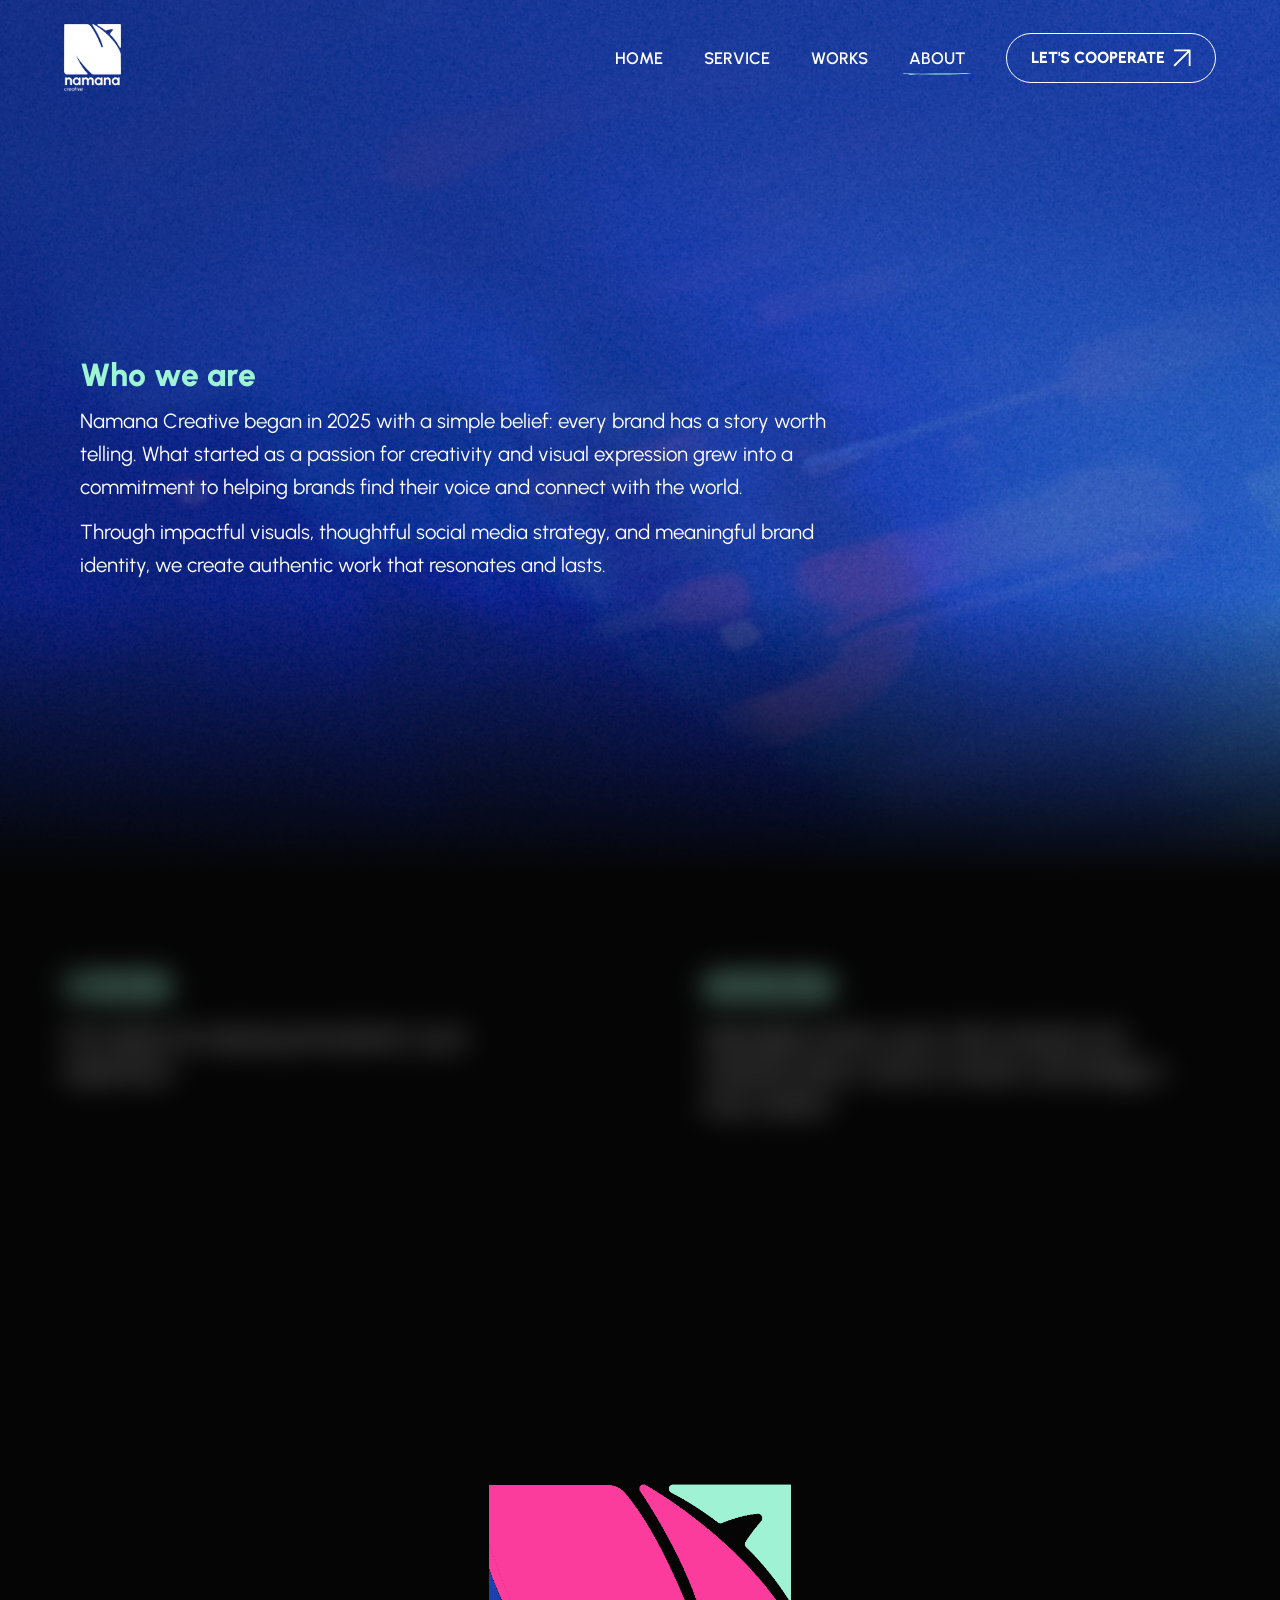
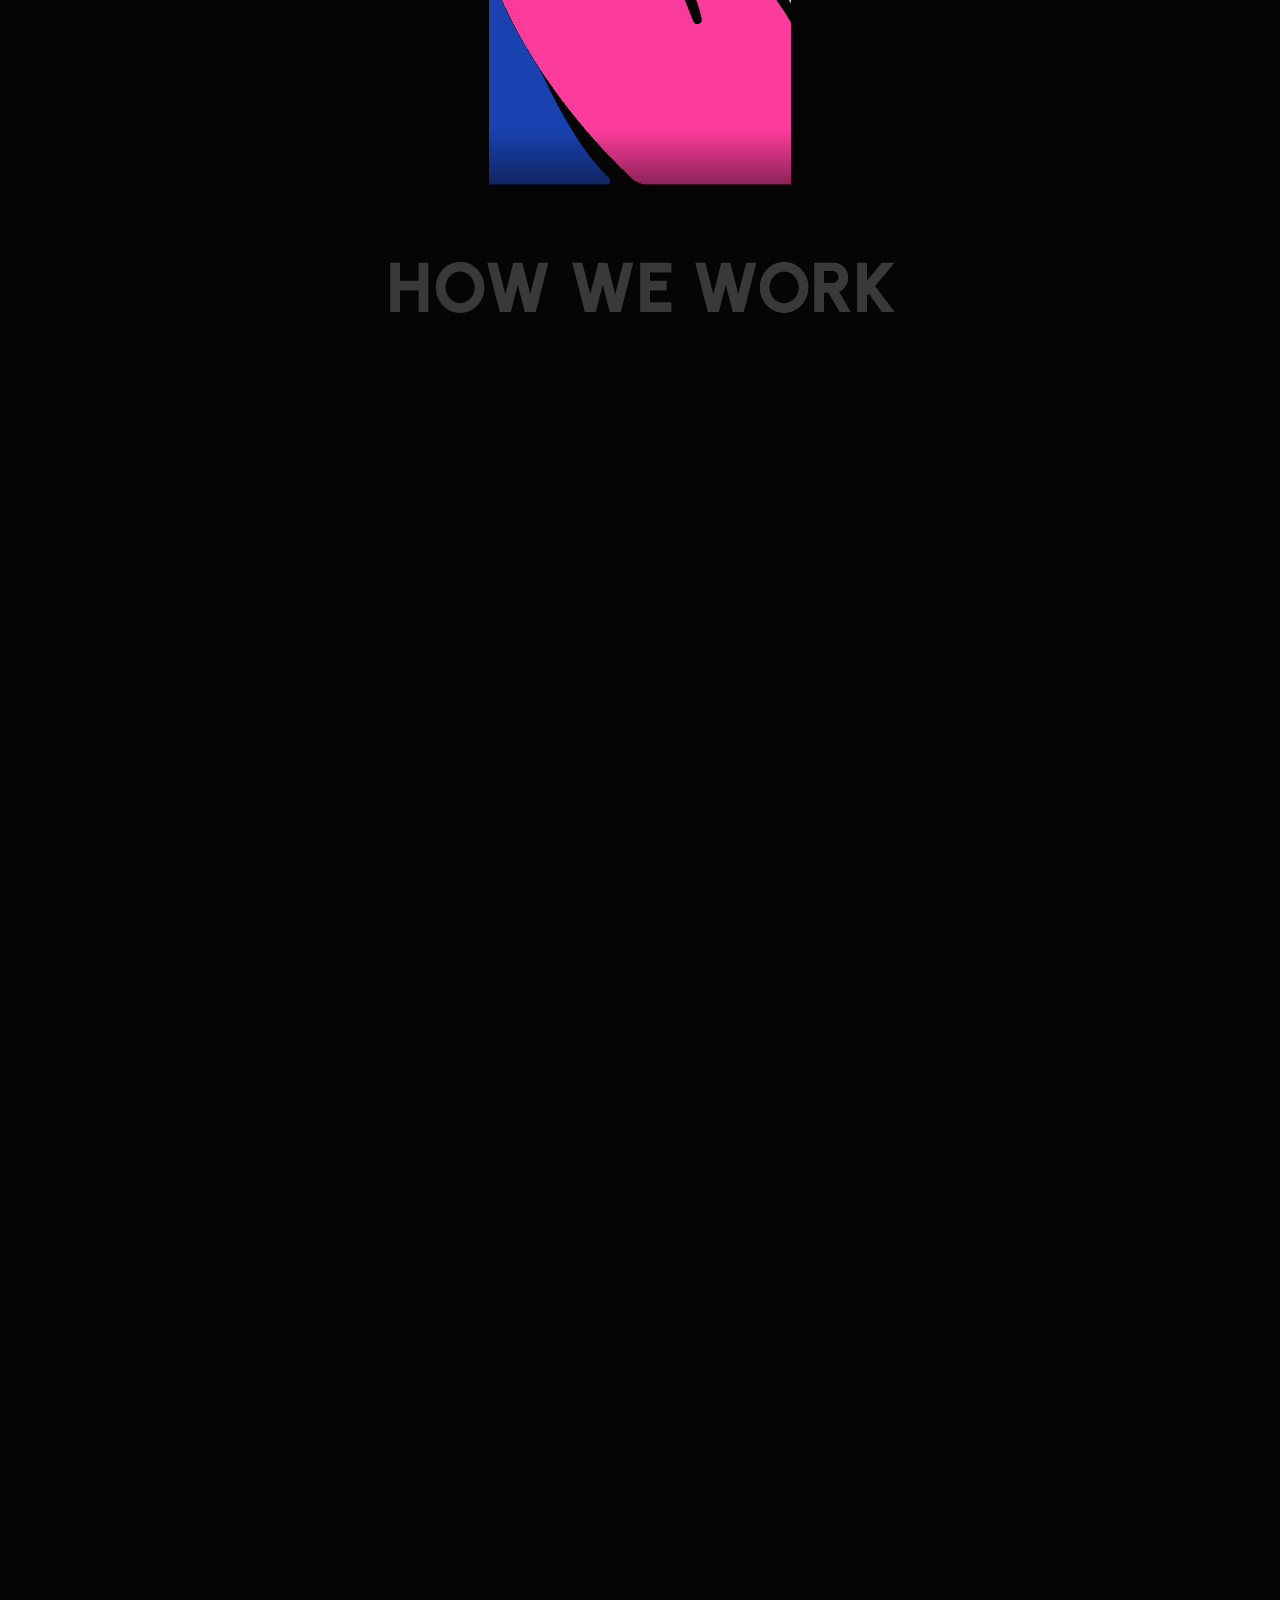
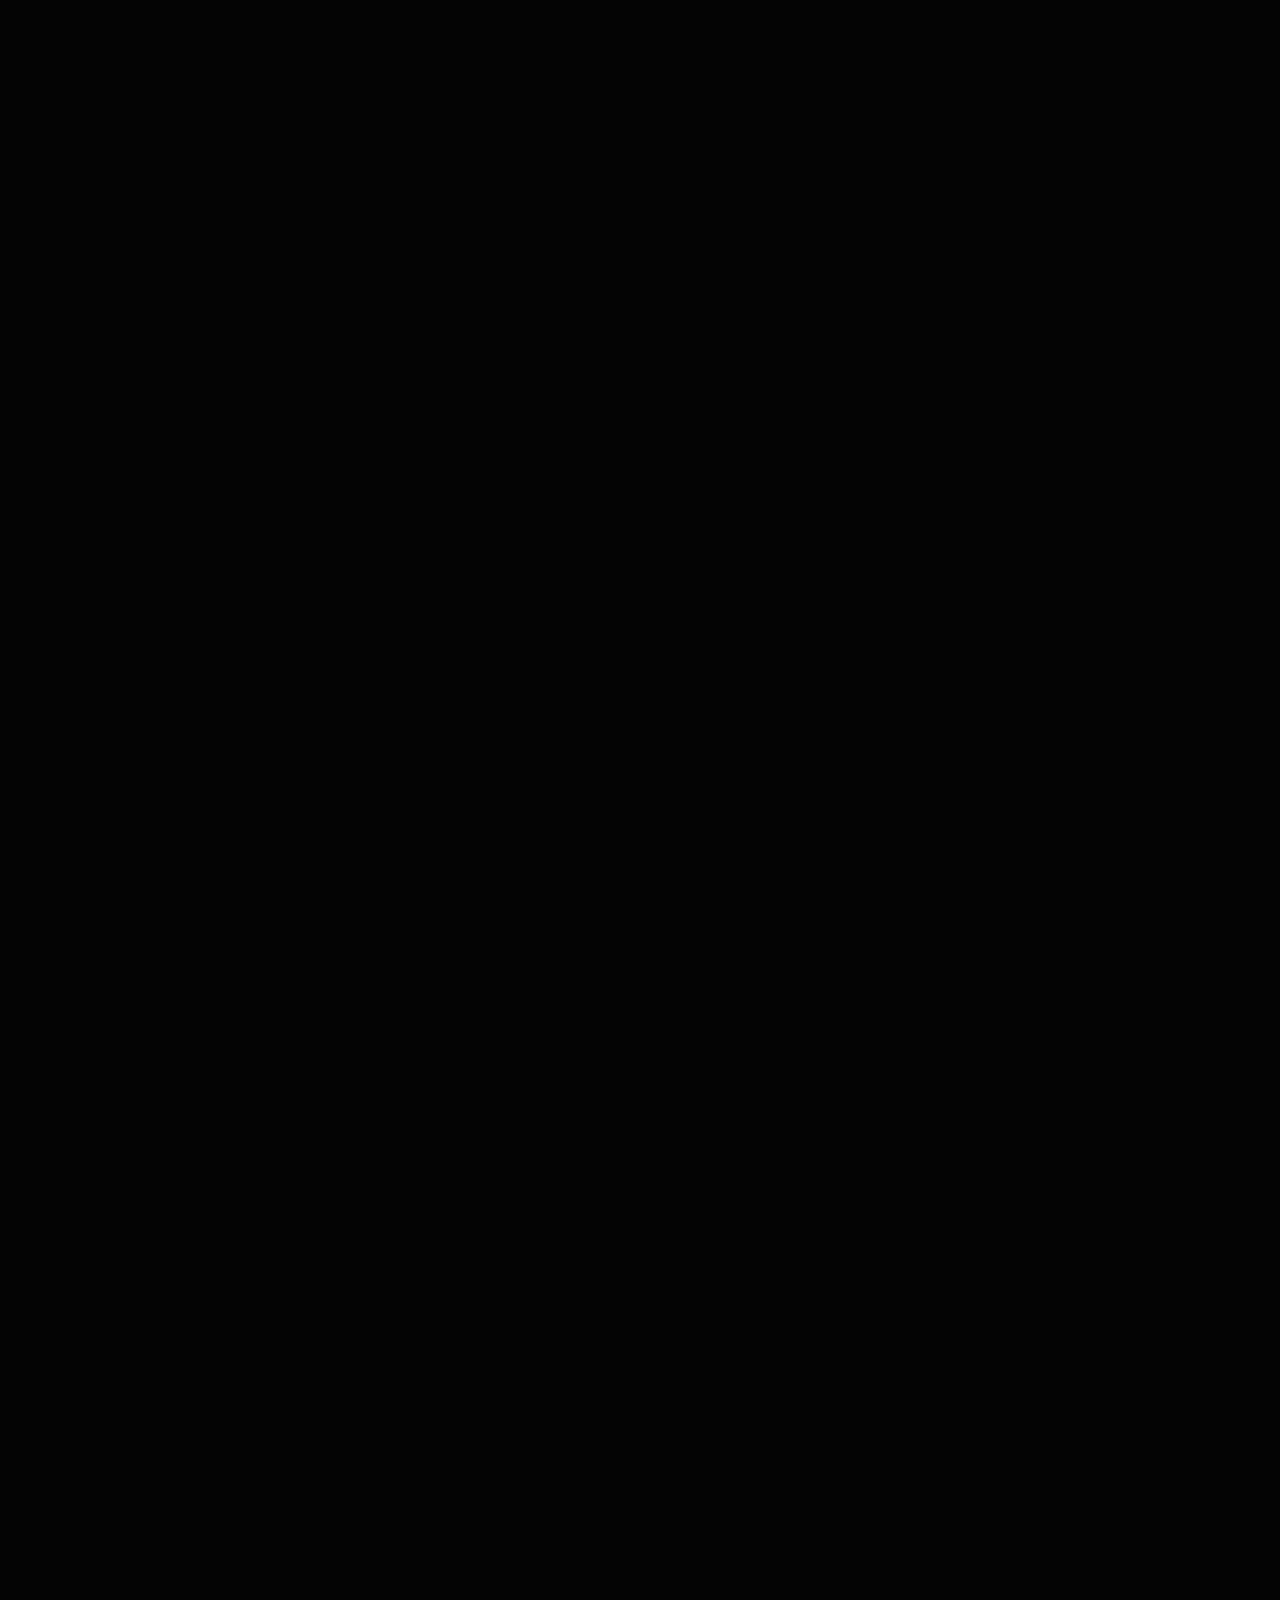
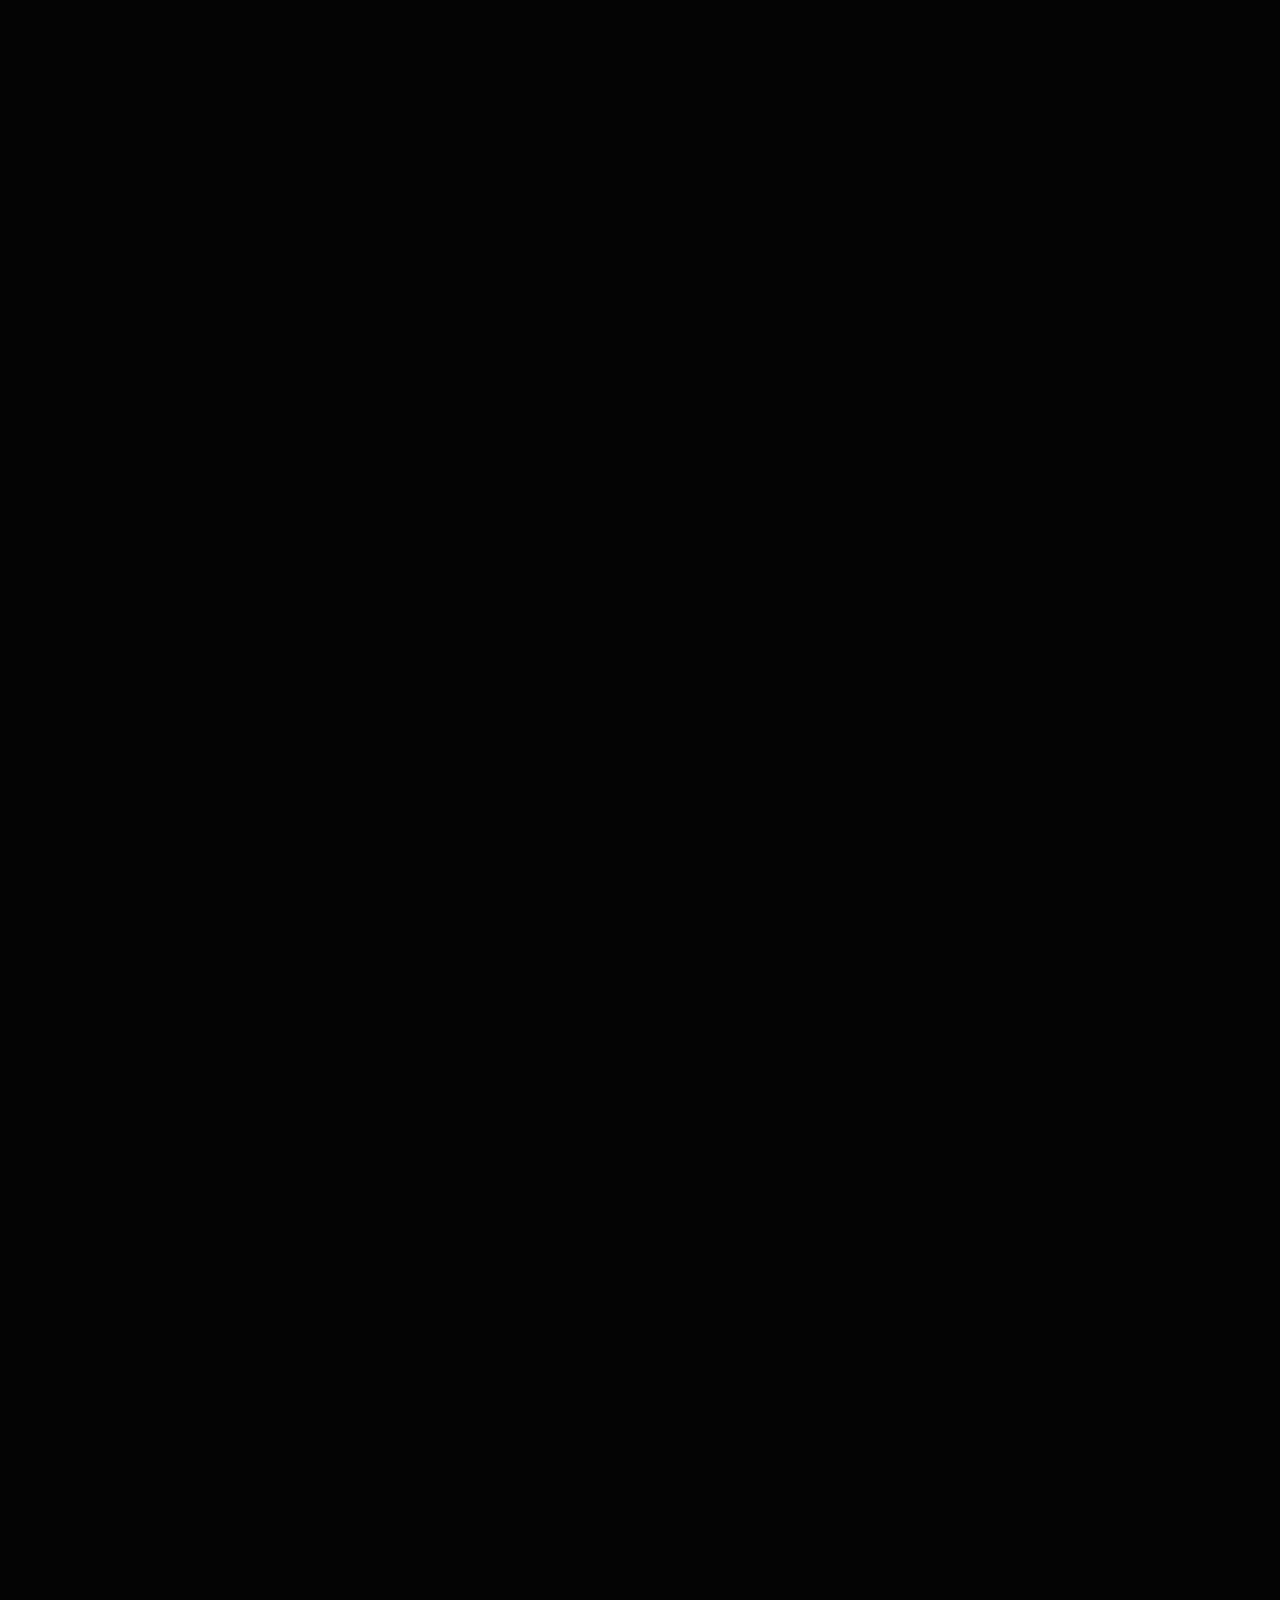
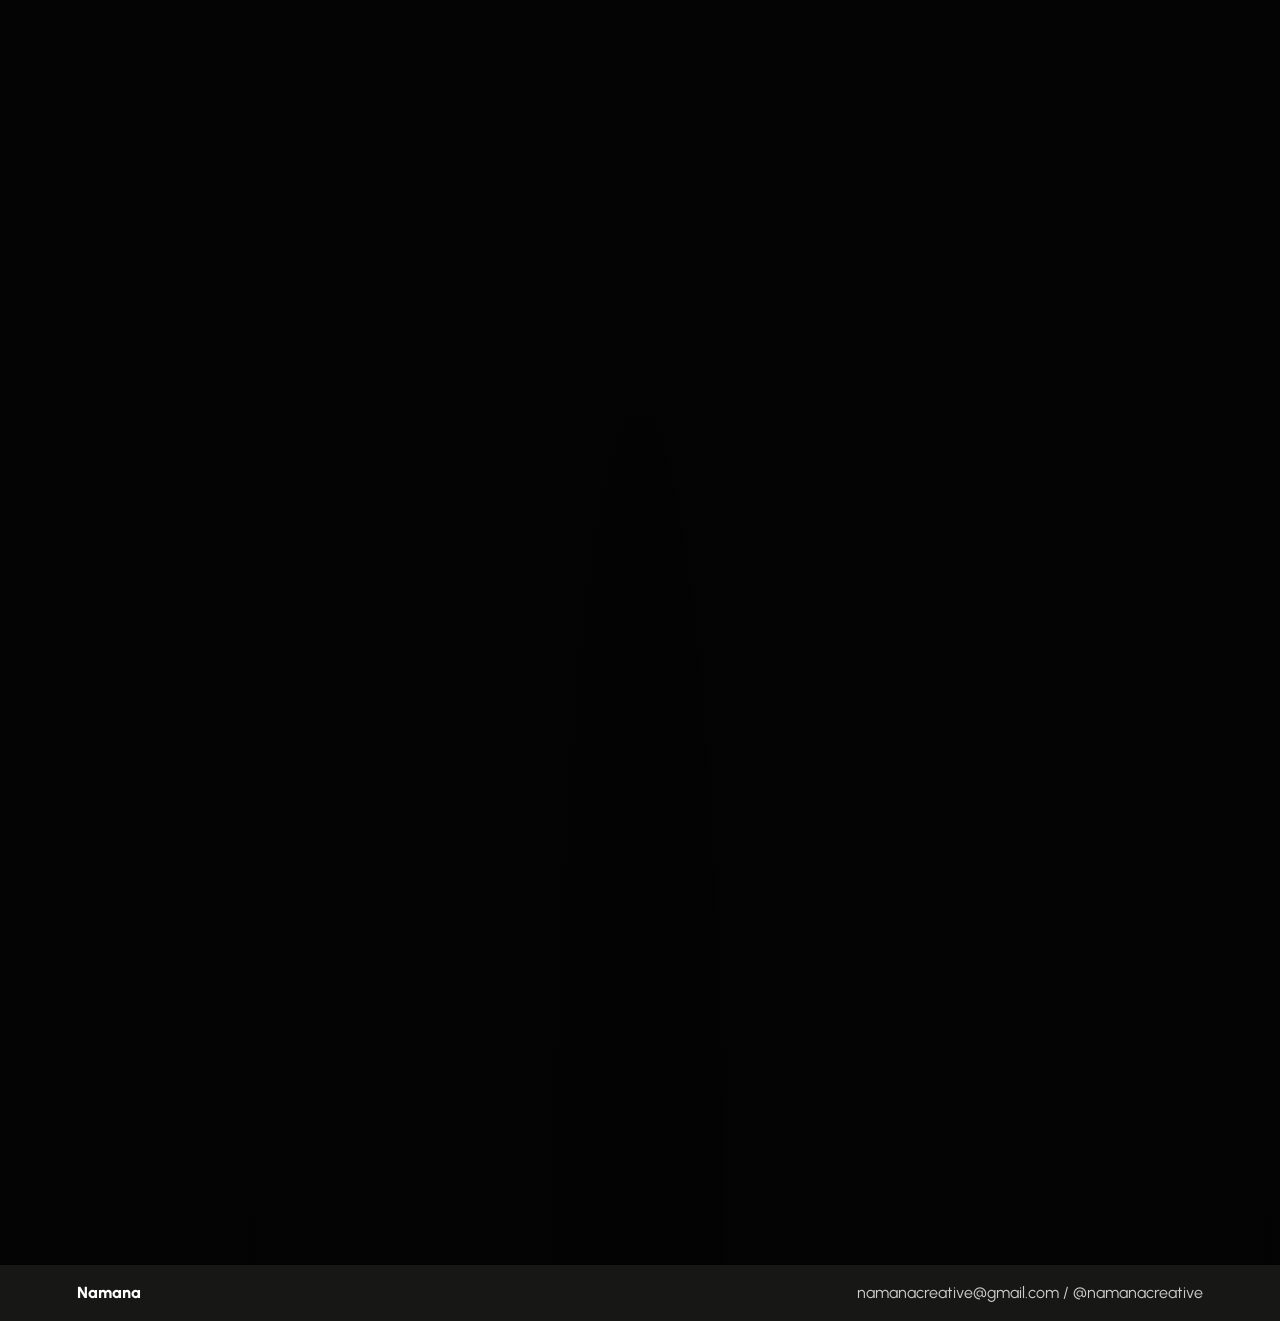
==== commit 0c839b11: "Rebalance homepage folder composition" ====
--- a/about.html
+++ b/about.html
@@ -15,7 +15,7 @@
       href="https://fonts.googleapis.com/css2?family=Bricolage+Grotesque:wght@800&family=Urbanist:ital,wght@0,400;0,500;0,600;0,700;0,800;1,800&display=swap"
       rel="stylesheet"
     >
-    <link rel="stylesheet" href="styles.css?v=index-work-2">
+    <link rel="stylesheet" href="styles.css?v=index-work-3">
   </head>
   <body class="page-about">
     <header class="site-header" data-header>
@@ -151,6 +151,6 @@
       <span>namanacreative@gmail.com / @namanacreative</span>
     </footer>
 
-    <script src="script.js?v=index-work-2"></script>
+    <script src="script.js?v=index-work-3"></script>
   </body>
 </html>
--- a/styles.css
+++ b/styles.css
@@ -1007,16 +1007,17 @@
 
 .folder-stack {
   position: relative;
-  width: min(1180px, 96vw);
-  height: clamp(430px, 58vw, 640px);
+  width: min(1120px, 94vw);
+  height: clamp(540px, 54vw, 660px);
   margin: clamp(30px, 3vw, 52px) auto 0;
 }
 
 .folder-card {
   position: absolute;
+  top: var(--folder-top);
   left: 50%;
   display: block;
-  width: clamp(310px, 39vw, 560px);
+  width: clamp(300px, 34vw, 500px);
   min-height: 0;
   padding: 0;
   border: 0;
@@ -1024,7 +1025,7 @@
   background: transparent;
   cursor: pointer;
   filter: drop-shadow(0 26px 32px rgba(0, 11, 60, 0.2));
-  transform: translate3d(calc(-50% + var(--folder-x)), var(--folder-y), 0) rotate(var(--folder-r)) scale(var(--folder-s));
+  transform: translate3d(calc(-50% + var(--folder-x)), 0, 0) rotate(var(--folder-r)) scale(var(--folder-s));
   transform-origin: 50% 82%;
   transition: transform 380ms cubic-bezier(0.16, 1, 0.3, 1), filter 260ms ease, z-index 0s linear 160ms;
   will-change: transform;
@@ -1041,7 +1042,7 @@
 .folder-card:focus-visible {
   filter: drop-shadow(0 34px 42px rgba(0, 11, 60, 0.3)) saturate(1.08);
   transform:
-    translate3d(calc(-50% + var(--folder-x) + var(--folder-hover-x)), calc(var(--folder-y) - 22px), 0)
+    translate3d(calc(-50% + var(--folder-x) + var(--folder-hover-x)), -18px, 0)
     rotate(calc(var(--folder-r) + var(--folder-hover-r)))
     scale(calc(var(--folder-s) + 0.035));
   transition-delay: 0s;
@@ -1053,40 +1054,40 @@
 }
 
 .folder-card-compro {
-  --folder-x: clamp(-112px, -7vw, -78px);
-  --folder-y: 0%;
-  --folder-r: -3deg;
-  --folder-s: 0.92;
+  --folder-x: clamp(-210px, -13vw, -150px);
+  --folder-top: 0%;
+  --folder-r: -2deg;
+  --folder-s: 0.86;
   --folder-hover-x: -12px;
   --folder-hover-r: -2deg;
   z-index: 2;
 }
 
 .folder-card-branding {
-  --folder-x: clamp(210px, 16vw, 292px);
-  --folder-y: 6%;
-  --folder-r: 2.5deg;
-  --folder-s: 0.92;
+  --folder-x: clamp(150px, 13vw, 210px);
+  --folder-top: 3%;
+  --folder-r: 2deg;
+  --folder-s: 0.86;
   --folder-hover-x: 14px;
   --folder-hover-r: 2deg;
   z-index: 3;
 }
 
 .folder-card-photography {
-  --folder-x: clamp(-292px, -16vw, -210px);
-  --folder-y: 24%;
-  --folder-r: -1.5deg;
-  --folder-s: 0.93;
+  --folder-x: clamp(-190px, -11vw, -128px);
+  --folder-top: 36%;
+  --folder-r: -1deg;
+  --folder-s: 0.9;
   --folder-hover-x: -16px;
   --folder-hover-r: -1.8deg;
   z-index: 4;
 }
 
 .folder-card-social {
-  --folder-x: clamp(28px, 4vw, 68px);
-  --folder-y: 33%;
+  --folder-x: clamp(128px, 11vw, 190px);
+  --folder-top: 38%;
   --folder-r: 1deg;
-  --folder-s: 1;
+  --folder-s: 0.9;
   --folder-hover-x: 8px;
   --folder-hover-r: 1.5deg;
   z-index: 5;
@@ -2167,7 +2168,7 @@
 
   .folder-stack {
     width: min(760px, 100vw);
-    height: clamp(400px, 80vw, 560px);
+    height: clamp(500px, 76vw, 590px);
   }
 
   .folder-card {
@@ -2175,23 +2176,23 @@
   }
 
   .folder-card-compro {
-    --folder-x: clamp(-82px, -8vw, -54px);
-    --folder-y: 0%;
+    --folder-x: clamp(-142px, -14vw, -104px);
+    --folder-top: 0%;
   }
 
   .folder-card-branding {
-    --folder-x: clamp(128px, 18vw, 202px);
-    --folder-y: 8%;
+    --folder-x: clamp(104px, 14vw, 142px);
+    --folder-top: 3%;
   }
 
   .folder-card-photography {
-    --folder-x: clamp(-202px, -20vw, -128px);
-    --folder-y: 28%;
+    --folder-x: clamp(-132px, -12vw, -90px);
+    --folder-top: 38%;
   }
 
   .folder-card-social {
-    --folder-x: clamp(10px, 5vw, 46px);
-    --folder-y: 36%;
+    --folder-x: clamp(90px, 12vw, 132px);
+    --folder-top: 40%;
   }
 
   .how-work {
@@ -2323,7 +2324,7 @@
 
   .folder-stack {
     width: min(460px, calc(100vw - 20px));
-    height: clamp(540px, 136vw, 660px);
+    height: clamp(660px, 168vw, 780px);
   }
 
   .folder-card {
@@ -2331,27 +2332,27 @@
   }
 
   .folder-card-compro {
-    --folder-x: clamp(-18px, -3vw, -10px);
-    --folder-y: 0%;
-    --folder-s: 0.76;
+    --folder-x: clamp(-14px, -2vw, -8px);
+    --folder-top: 0%;
+    --folder-s: 0.82;
   }
 
   .folder-card-branding {
-    --folder-x: clamp(10px, 3vw, 18px);
-    --folder-y: 21%;
-    --folder-s: 0.78;
+    --folder-x: clamp(8px, 2vw, 14px);
+    --folder-top: 22%;
+    --folder-s: 0.82;
   }
 
   .folder-card-photography {
-    --folder-x: clamp(-20px, -4vw, -12px);
-    --folder-y: 42%;
-    --folder-s: 0.82;
+    --folder-x: clamp(-14px, -2vw, -8px);
+    --folder-top: 44%;
+    --folder-s: 0.84;
   }
 
   .folder-card-social {
-    --folder-x: clamp(4px, 2vw, 12px);
-    --folder-y: 60%;
-    --folder-s: 0.9;
+    --folder-x: clamp(8px, 2vw, 14px);
+    --folder-top: 66%;
+    --folder-s: 0.84;
   }
 
   .site-header {
@@ -2975,3 +2976,9 @@
     margin-top: 32px;
   }
 }
+
+@media (max-width: 420px) {
+  .folder-stack {
+    height: 720px;
+  }
+}
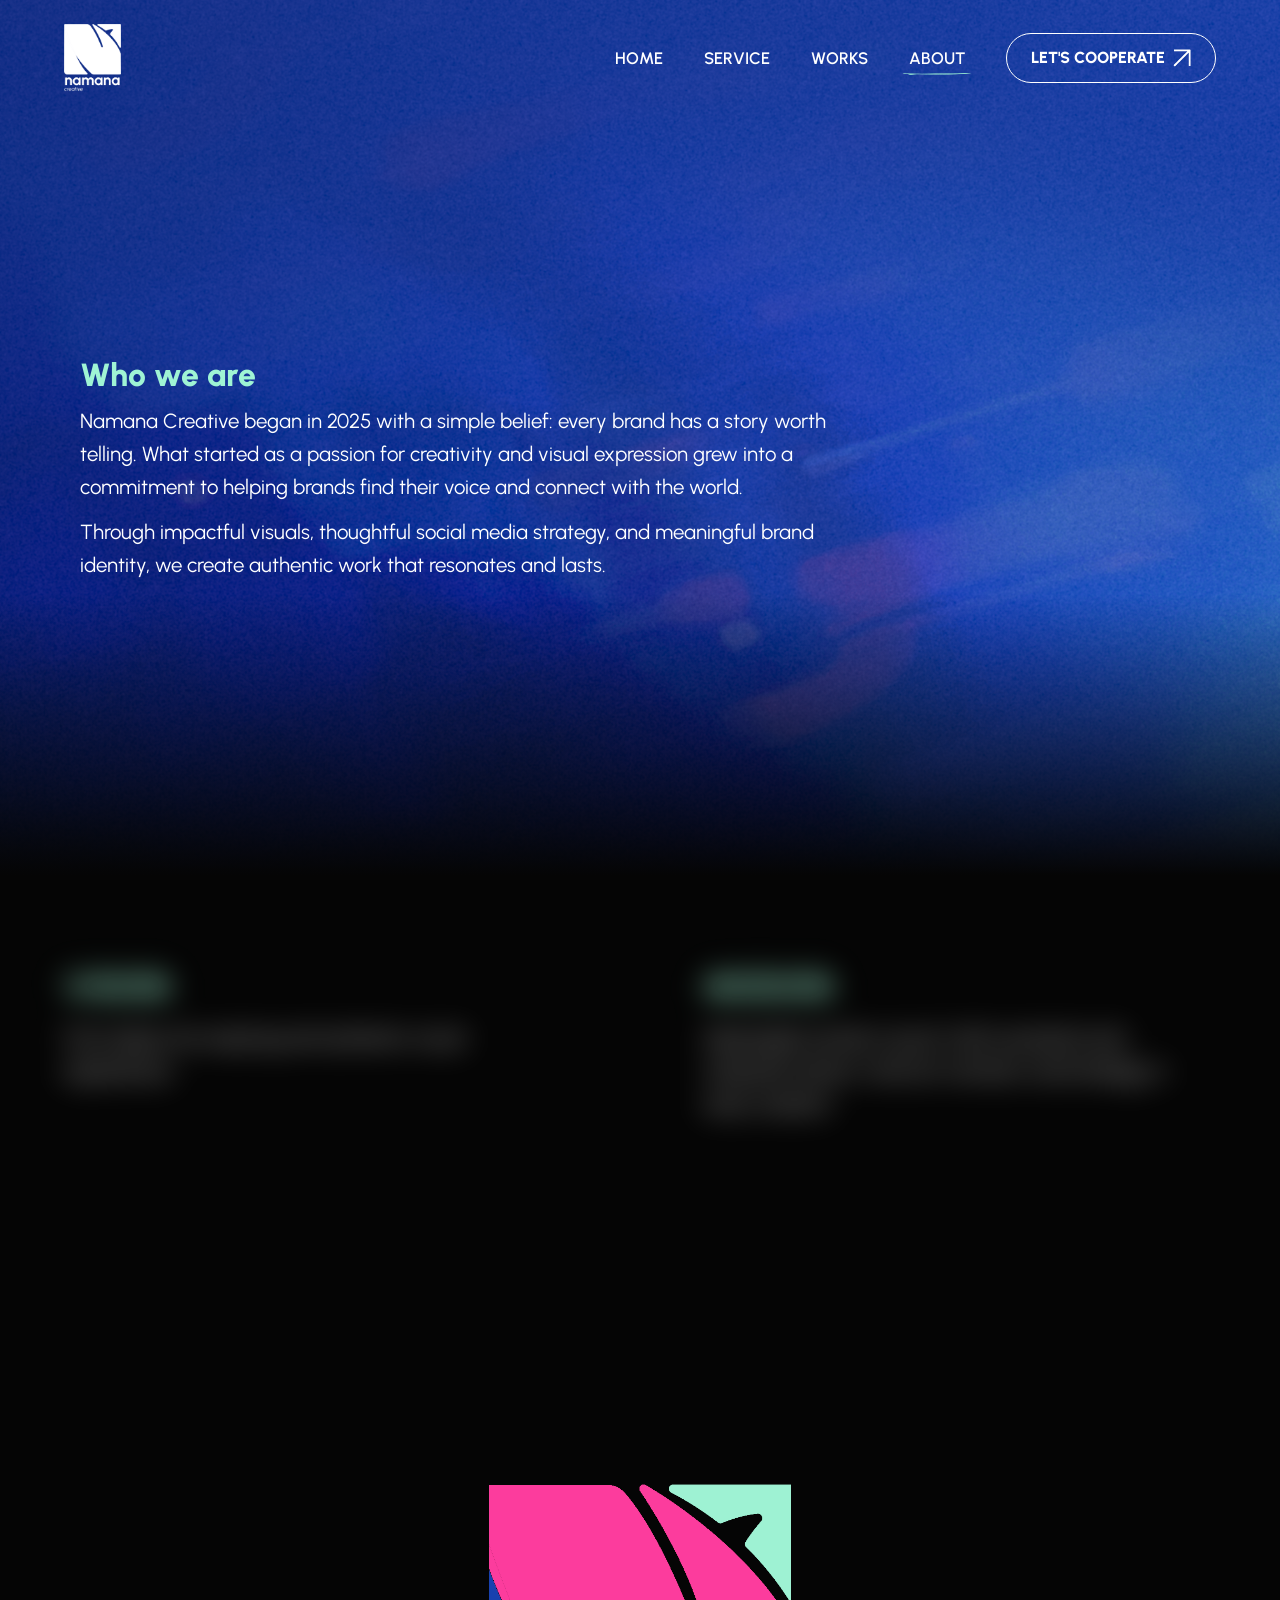
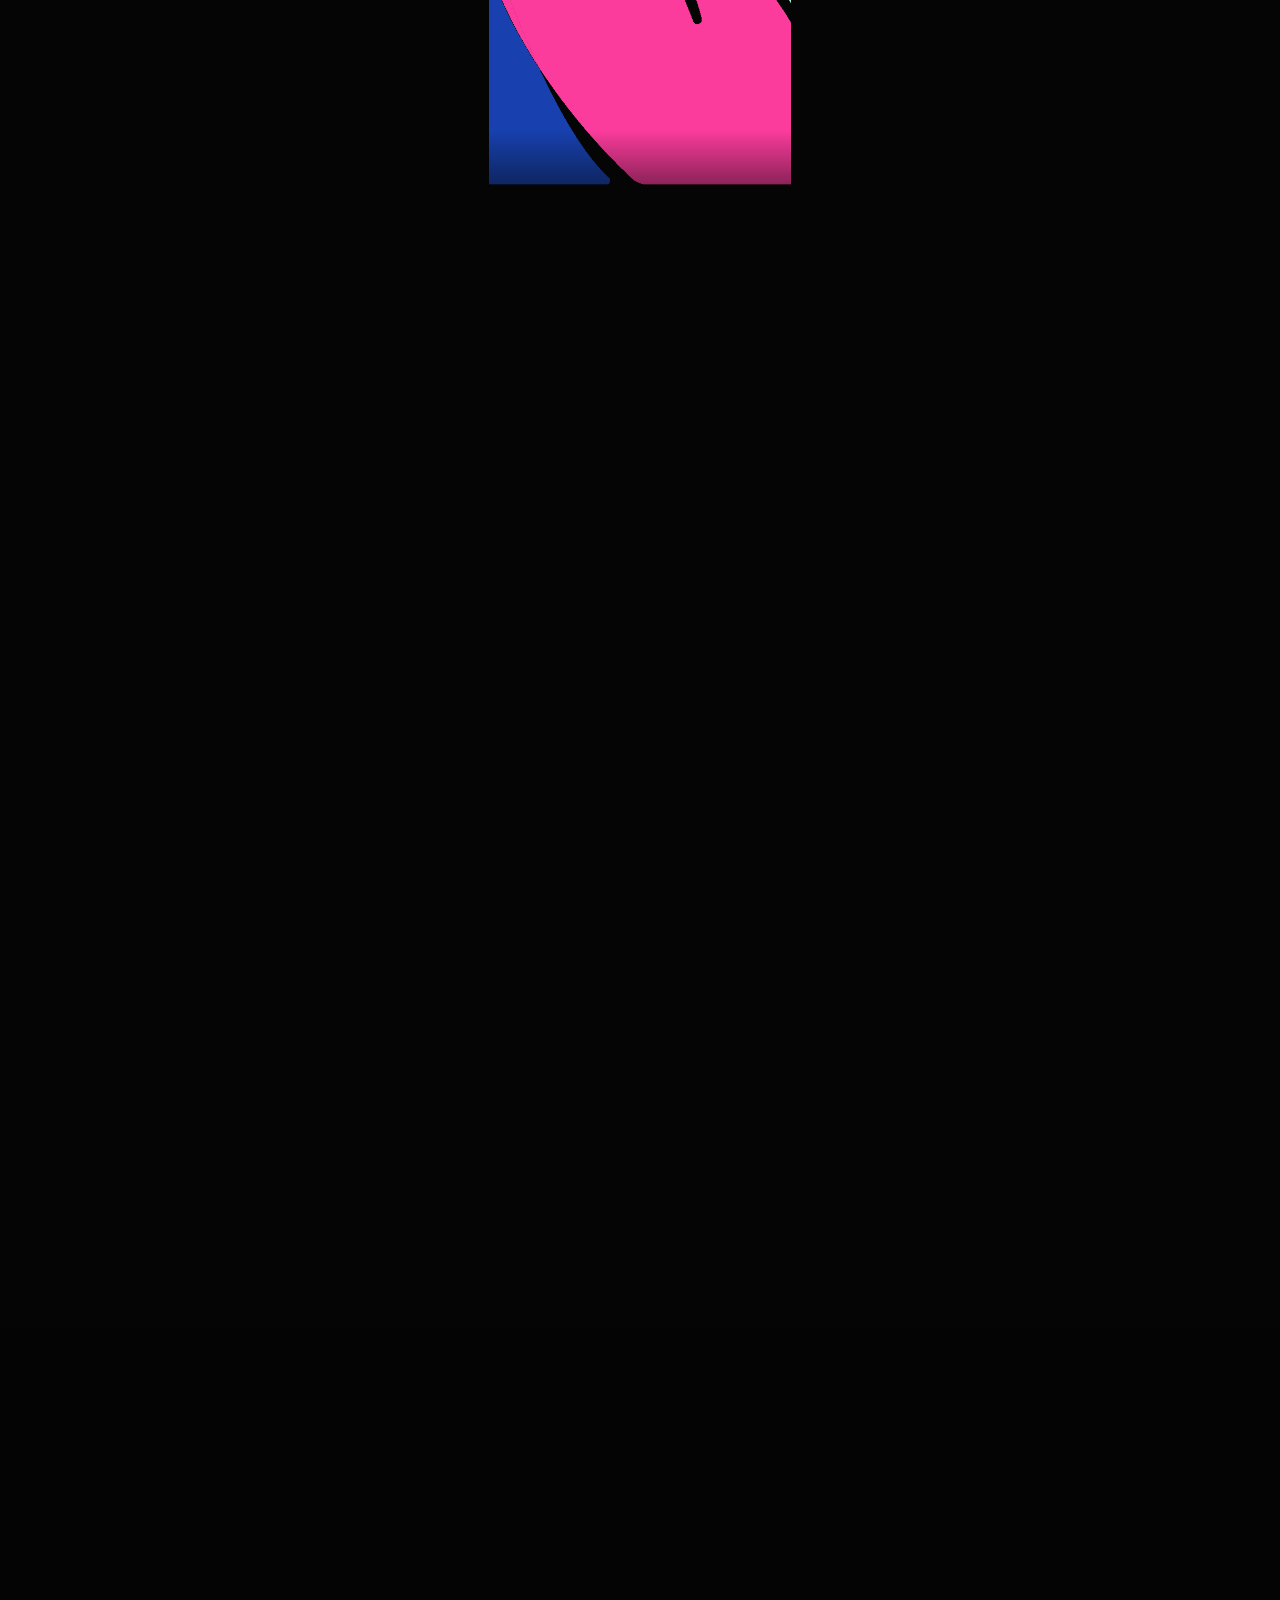
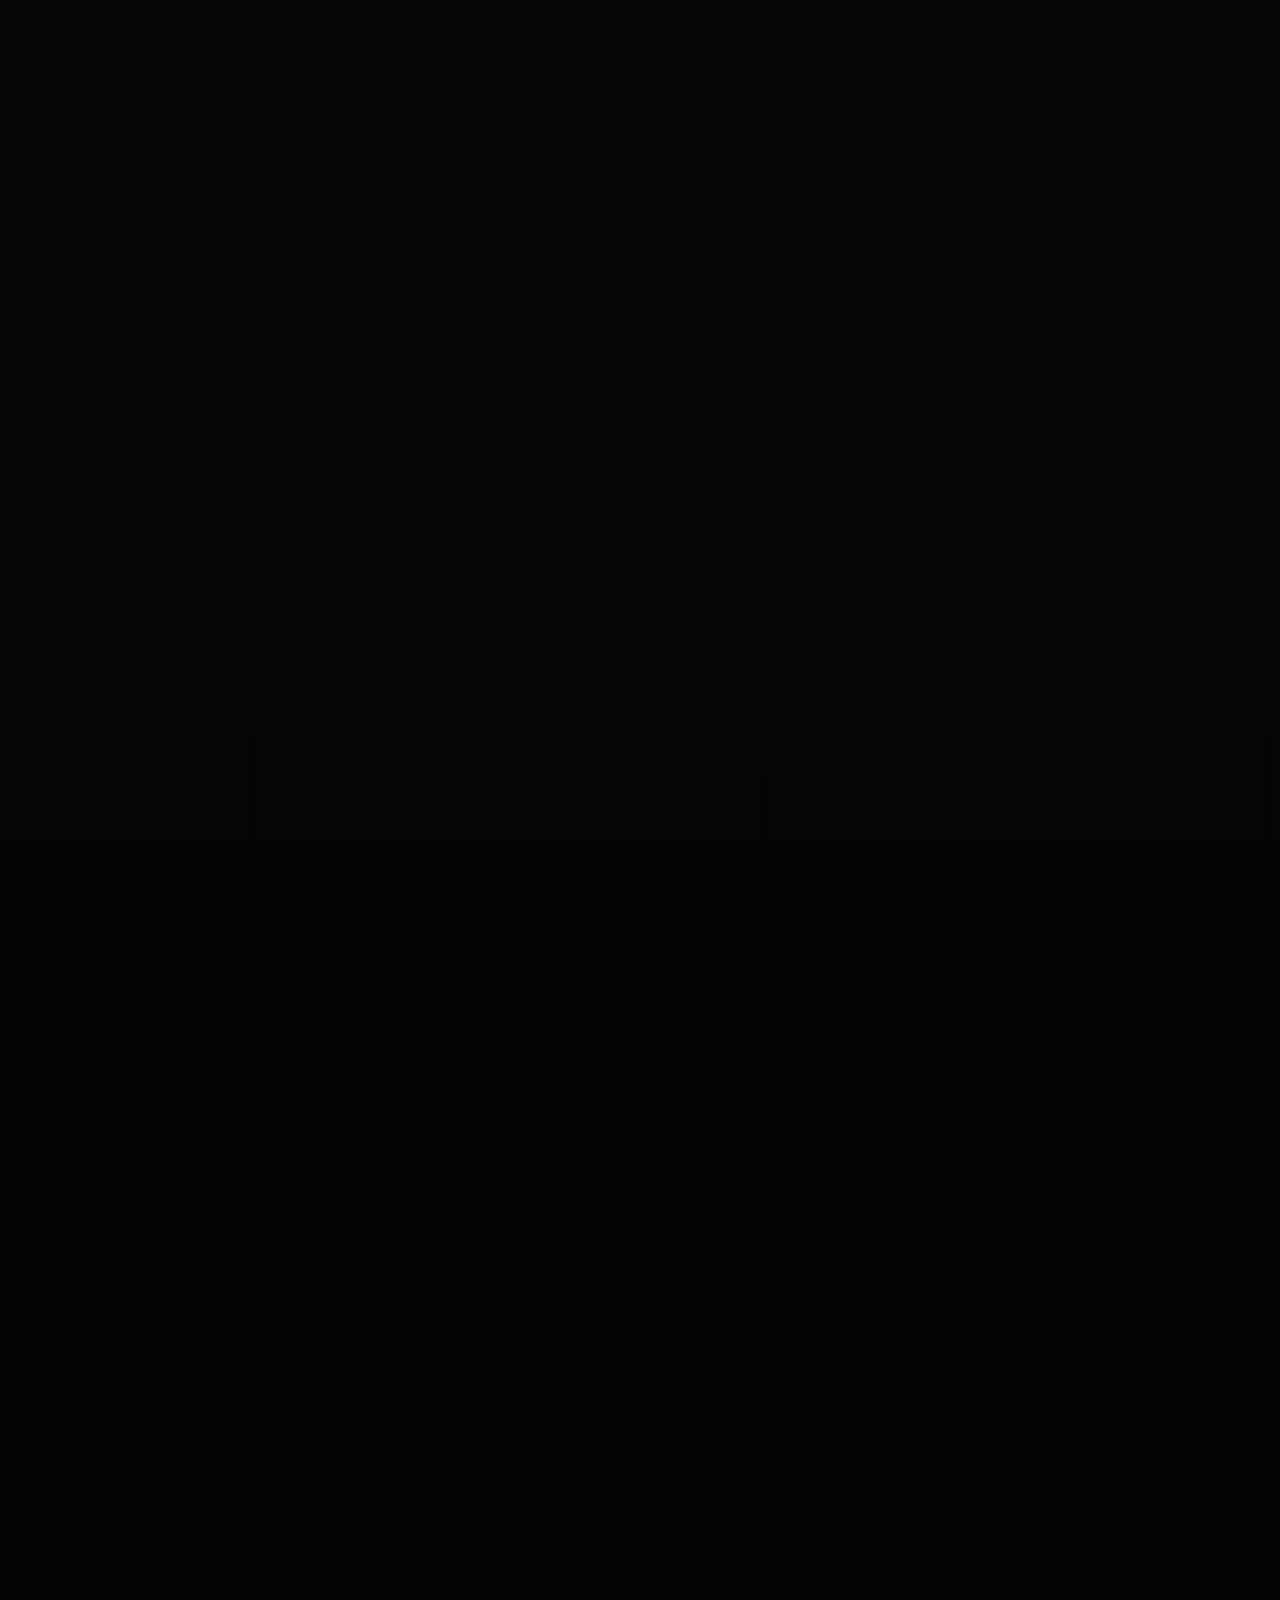
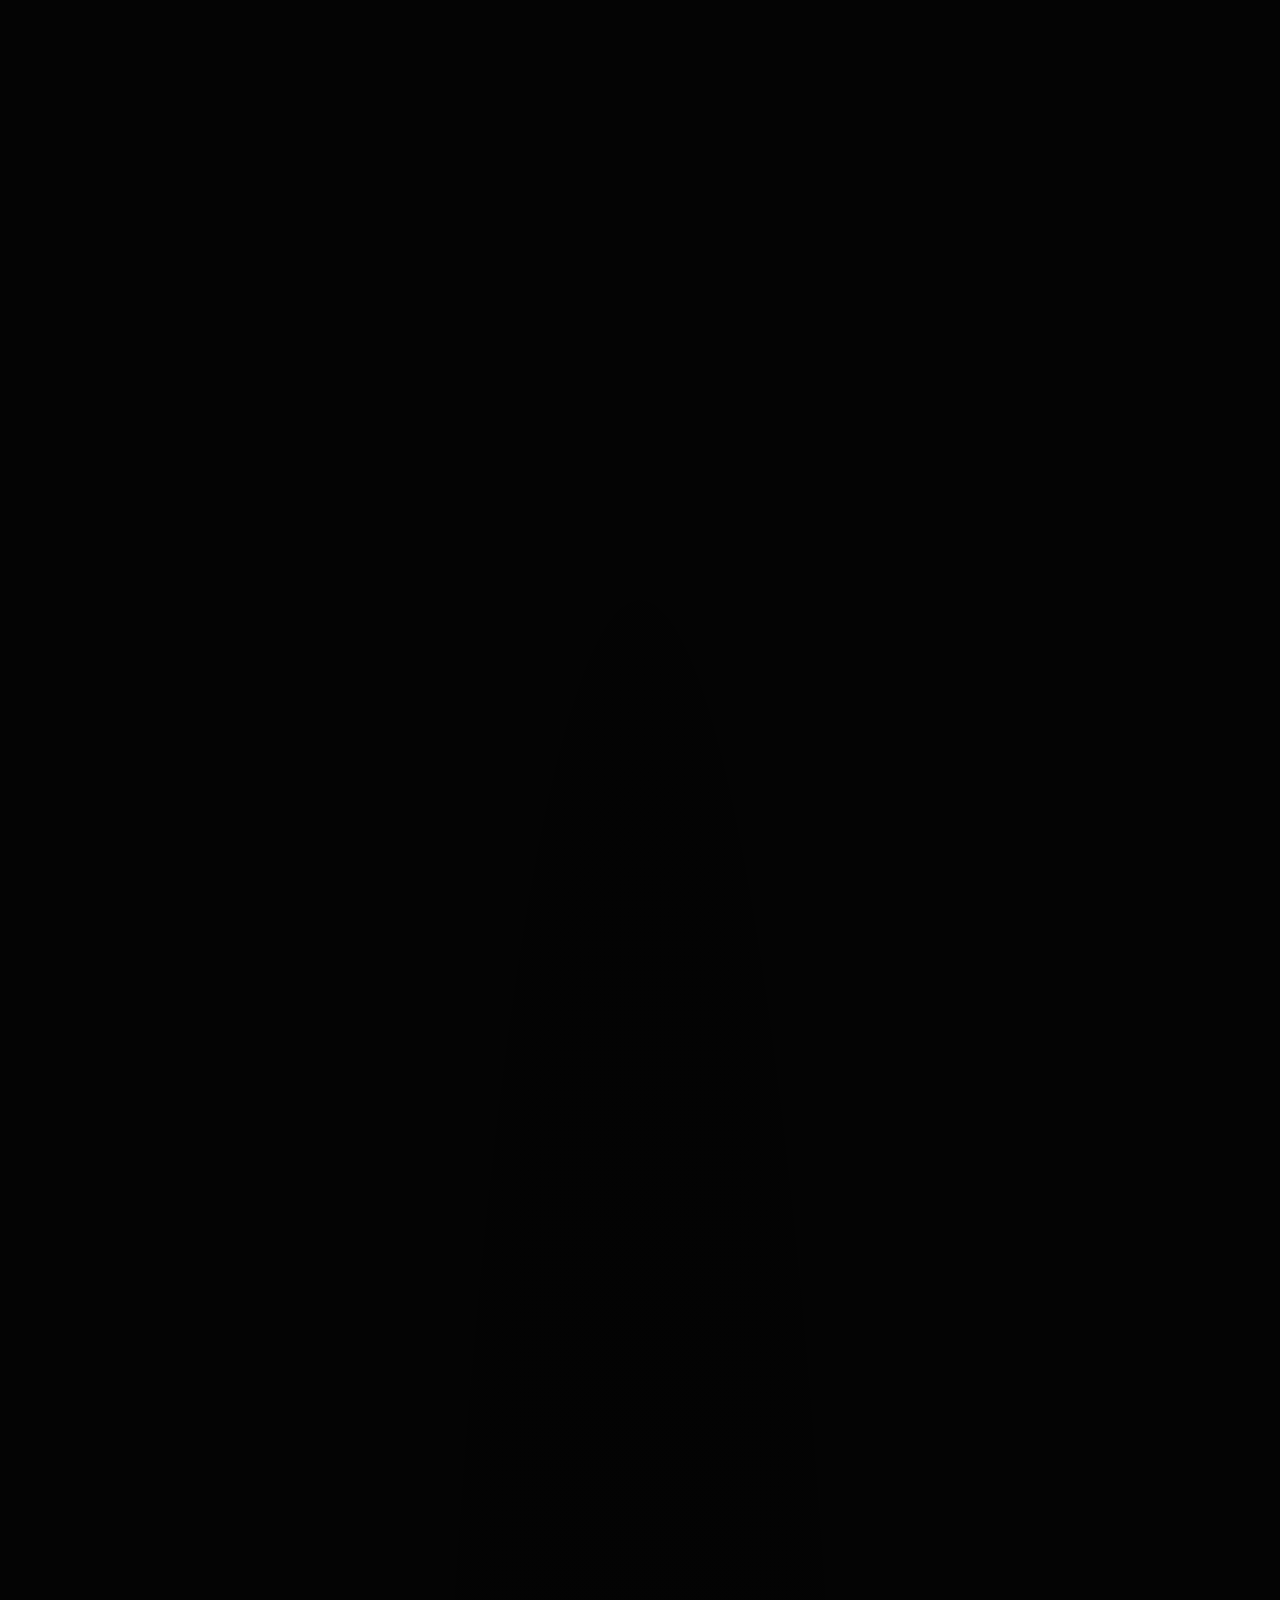
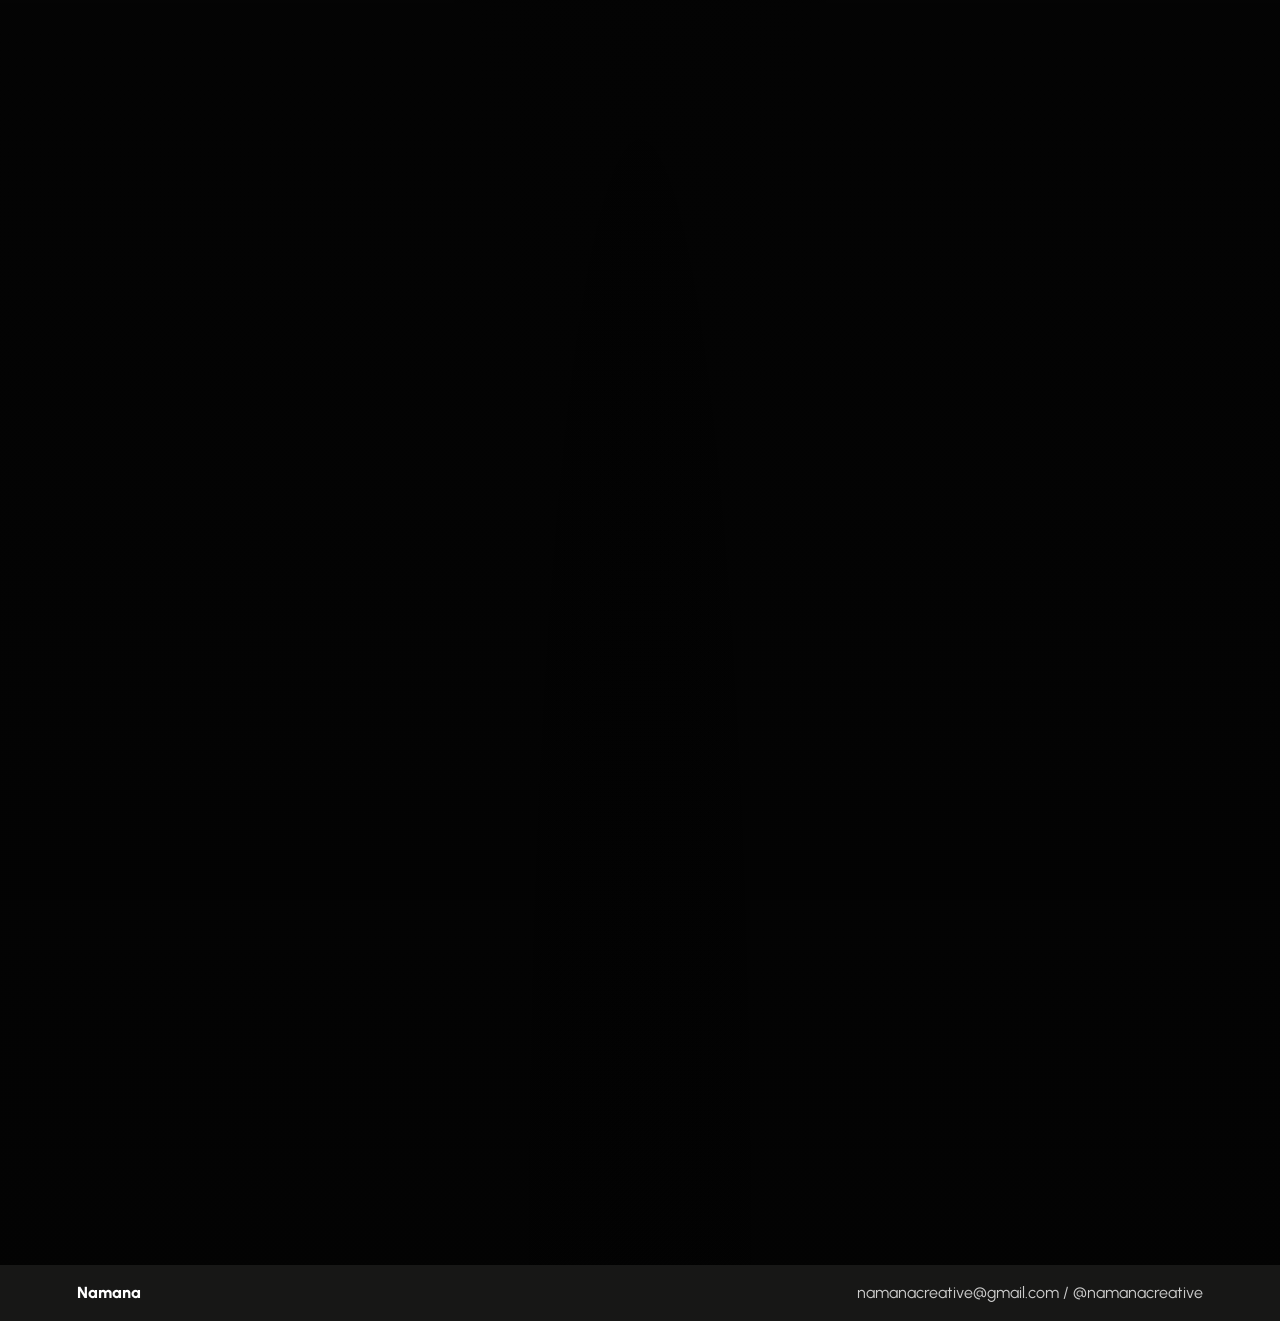
==== commit fb0771ee: "Redesign creative loading screen" ====
--- a/about.html
+++ b/about.html
@@ -15,7 +15,7 @@
       href="https://fonts.googleapis.com/css2?family=Bricolage+Grotesque:wght@800&family=Urbanist:ital,wght@0,400;0,500;0,600;0,700;0,800;1,800&display=swap"
       rel="stylesheet"
     >
-    <link rel="stylesheet" href="styles.css?v=index-work-3">
+    <link rel="stylesheet" href="styles.css?v=loader-studio-1">
   </head>
   <body class="page-about">
     <header class="site-header" data-header>
@@ -151,6 +151,6 @@
       <span>namanacreative@gmail.com / @namanacreative</span>
     </footer>
 
-    <script src="script.js?v=index-work-3"></script>
+    <script src="script.js?v=loader-studio-1"></script>
   </body>
 </html>
--- a/styles.css
+++ b/styles.css
@@ -114,6 +114,7 @@
 .page-loader {
   --work-logo-size: min(58vw, 62vh, 600px);
   --loader-fill: 0%;
+  --loader-progress: 0;
   position: fixed;
   inset: 0;
   z-index: 100;
@@ -123,11 +124,33 @@
   align-content: center;
   padding: 24px;
   background:
-    radial-gradient(circle at 20% 12%, rgba(252, 61, 157, 0.18), transparent 32%),
-    radial-gradient(circle at 78% 16%, rgba(159, 244, 212, 0.16), transparent 34%),
+    linear-gradient(rgba(255, 255, 255, 0.026) 1px, transparent 1px),
+    linear-gradient(90deg, rgba(255, 255, 255, 0.026) 1px, transparent 1px),
+    radial-gradient(circle at 20% 12%, rgba(252, 61, 157, 0.15), transparent 32%),
+    radial-gradient(circle at 78% 16%, rgba(159, 244, 212, 0.13), transparent 34%),
     #050505;
+  background-size: 48px 48px, 48px 48px, auto, auto, auto;
   color: #fff;
   transition: opacity 520ms ease, visibility 520ms ease;
+}
+
+.page-loader::before {
+  content: "";
+  position: absolute;
+  inset: 0 auto 0 0;
+  width: 1px;
+  background: linear-gradient(to bottom, transparent, rgba(159, 244, 212, 0.68), transparent);
+  box-shadow: 0 0 26px rgba(159, 244, 212, 0.26);
+  opacity: 0.55;
+  animation: loaderScan 3.4s ease-in-out infinite;
+}
+
+.page-loader::after {
+  content: "";
+  position: absolute;
+  inset: 18px;
+  border: 1px solid rgba(255, 255, 255, 0.1);
+  pointer-events: none;
 }
 
 .page-loader.is-loaded {
@@ -162,6 +185,30 @@
   --work-logo-crop-left: 0%;
 }
 
+.loader-logo::before,
+.loader-logo::after {
+  content: "";
+  position: absolute;
+  inset: 50% auto auto 50%;
+  z-index: -1;
+  border-radius: 50%;
+  pointer-events: none;
+  transform: translate(-50%, -50%);
+}
+
+.loader-logo::before {
+  width: 72%;
+  aspect-ratio: 1;
+  border: 1px solid rgba(255, 255, 255, 0.09);
+}
+
+.loader-logo::after {
+  width: 48%;
+  aspect-ratio: 1;
+  border: 1px dashed rgba(159, 244, 212, 0.16);
+  animation: loaderOrbit 9s linear infinite;
+}
+
 .loader-logo-fill-mask {
   position: absolute;
   inset: 0;
@@ -217,7 +264,7 @@
 }
 
 .loader-progress {
-  min-width: 160px;
+  min-width: 112px;
   margin: 0;
   color: #fff;
   font-family: "Bricolage Grotesque", Urbanist, sans-serif;
@@ -225,6 +272,133 @@
   font-weight: 800;
   letter-spacing: 0;
   text-align: center;
+}
+
+.loader-readout {
+  display: flex;
+  align-items: baseline;
+  justify-content: space-between;
+  gap: clamp(30px, 10vw, 150px);
+  width: min(560px, calc(100vw - 64px));
+}
+
+.loader-status {
+  margin: 0;
+  color: rgba(255, 255, 255, 0.52);
+  font-size: 0.7rem;
+  font-weight: 700;
+  text-transform: uppercase;
+  transition: opacity 180ms ease, transform 180ms ease;
+}
+
+.loader-status.is-changing {
+  opacity: 0;
+  transform: translateY(5px);
+}
+
+.loader-track {
+  position: relative;
+  width: min(560px, calc(100vw - 64px));
+  height: 2px;
+  overflow: hidden;
+  background: rgba(255, 255, 255, 0.14);
+}
+
+.loader-track span {
+  position: absolute;
+  inset: 0 auto 0 0;
+  width: calc(var(--loader-progress) * 1%);
+  background: linear-gradient(90deg, #1942b0, #fc3d9d 56%, #9ff4d4);
+  box-shadow: 0 0 14px rgba(159, 244, 212, 0.48);
+}
+
+.loader-meta {
+  position: absolute;
+  left: clamp(34px, 4vw, 66px);
+  right: clamp(34px, 4vw, 66px);
+  display: flex;
+  justify-content: space-between;
+  gap: 20px;
+  color: rgba(255, 255, 255, 0.42);
+  font-size: 0.62rem;
+  font-weight: 700;
+  letter-spacing: 0;
+}
+
+.loader-meta-top {
+  top: clamp(32px, 5vh, 56px);
+}
+
+.loader-meta-bottom {
+  bottom: clamp(32px, 5vh, 56px);
+}
+
+@keyframes loaderScan {
+  0%,
+  100% {
+    left: 8%;
+    opacity: 0;
+  }
+
+  18%,
+  82% {
+    opacity: 0.55;
+  }
+
+  50% {
+    left: 92%;
+  }
+}
+
+@keyframes loaderOrbit {
+  to {
+    transform: translate(-50%, -50%) rotate(360deg);
+  }
+}
+
+@media (max-width: 760px) {
+  .page-loader {
+    --work-logo-size: min(88vw, 48vh, 430px);
+    gap: 13px;
+    padding-inline: 20px;
+    background-size: 34px 34px, 34px 34px, auto, auto, auto;
+  }
+
+  .page-loader::after {
+    inset: 10px;
+  }
+
+  .loader-readout,
+  .loader-track {
+    width: min(420px, calc(100vw - 48px));
+  }
+
+  .loader-readout {
+    gap: 18px;
+  }
+
+  .loader-status {
+    font-size: 0.62rem;
+  }
+
+  .loader-progress {
+    min-width: 96px;
+    font-size: 0.92rem;
+  }
+
+  .loader-meta {
+    left: 24px;
+    right: 24px;
+    font-size: 0.54rem;
+  }
+
+  .loader-meta-top {
+    top: 24px;
+  }
+
+  .loader-meta-bottom {
+    bottom: 24px;
+  }
 }
 
 .site-header {
@@ -663,6 +837,8 @@
   .hero::before,
   .hero::after,
   .hero-grain,
+  .page-loader::before,
+  .loader-logo::after,
   .loader-logo,
   .loader-logo-layer,
   .type-caret {
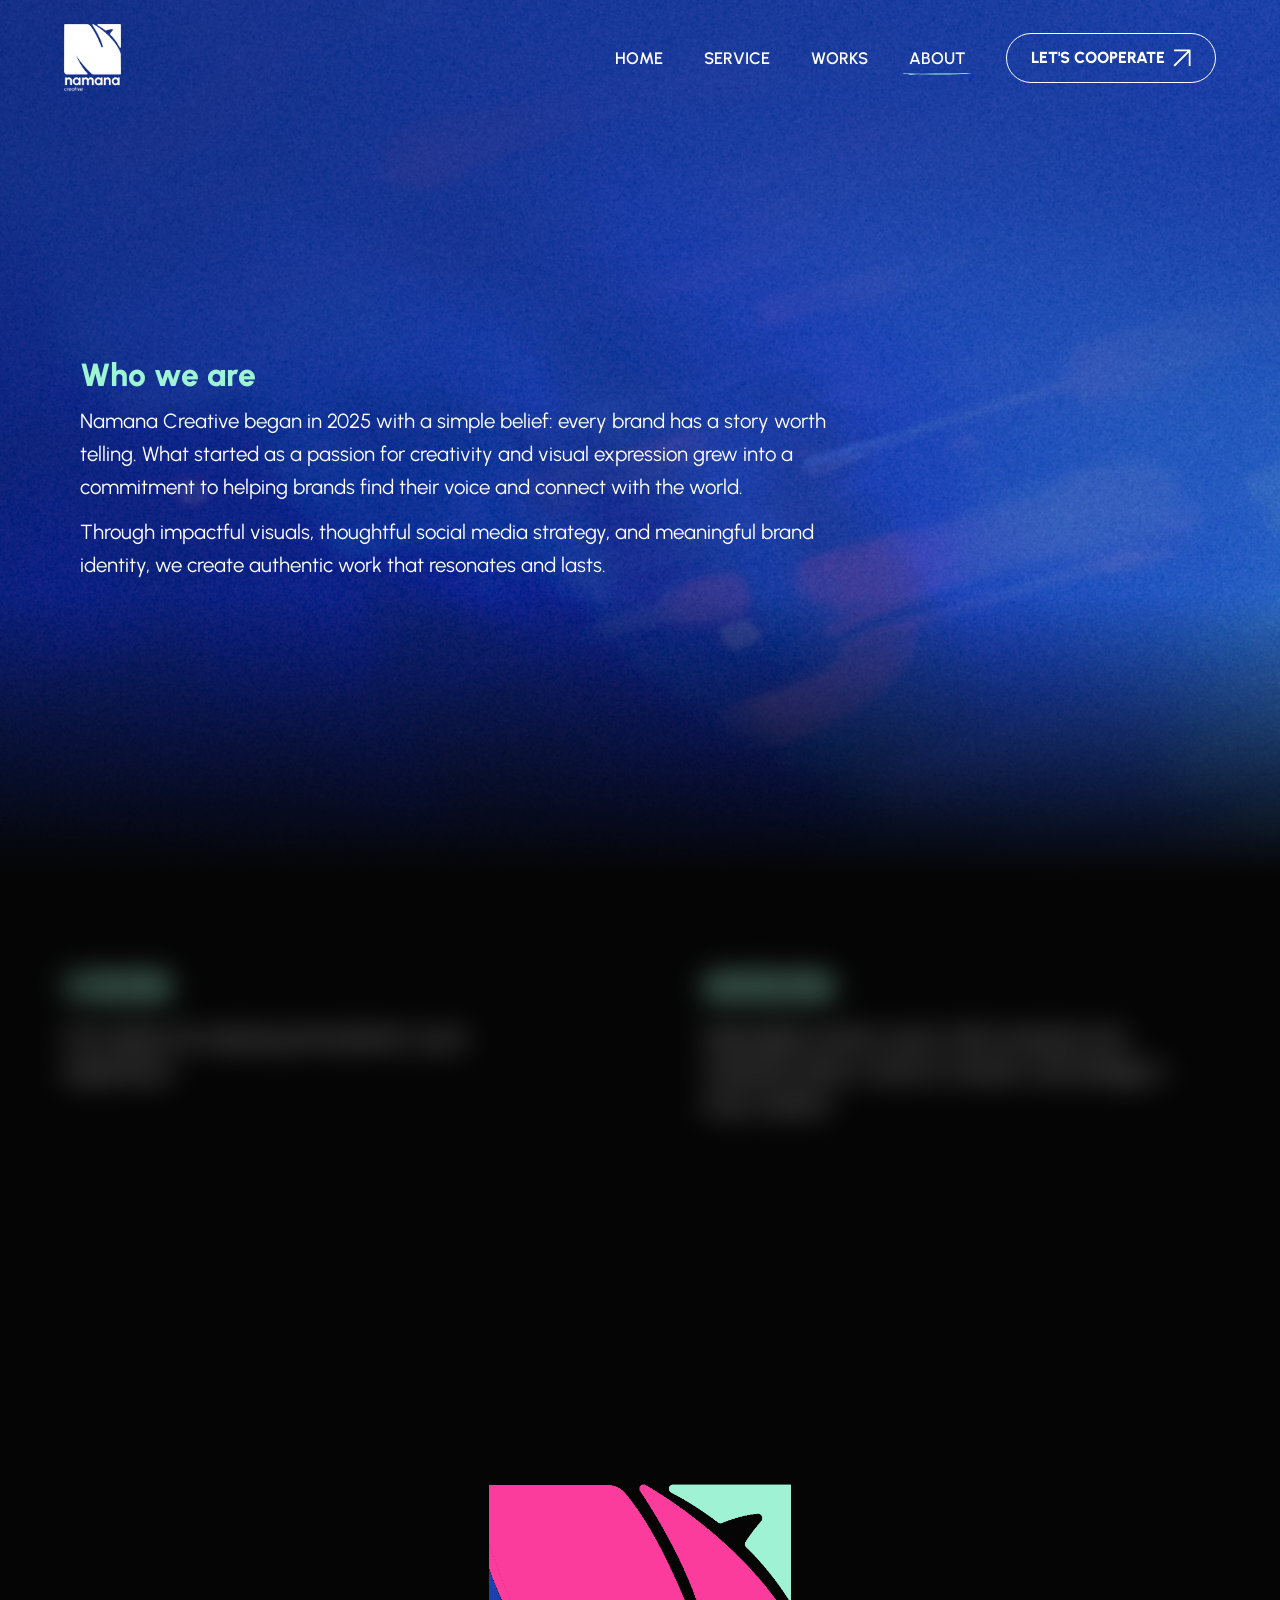
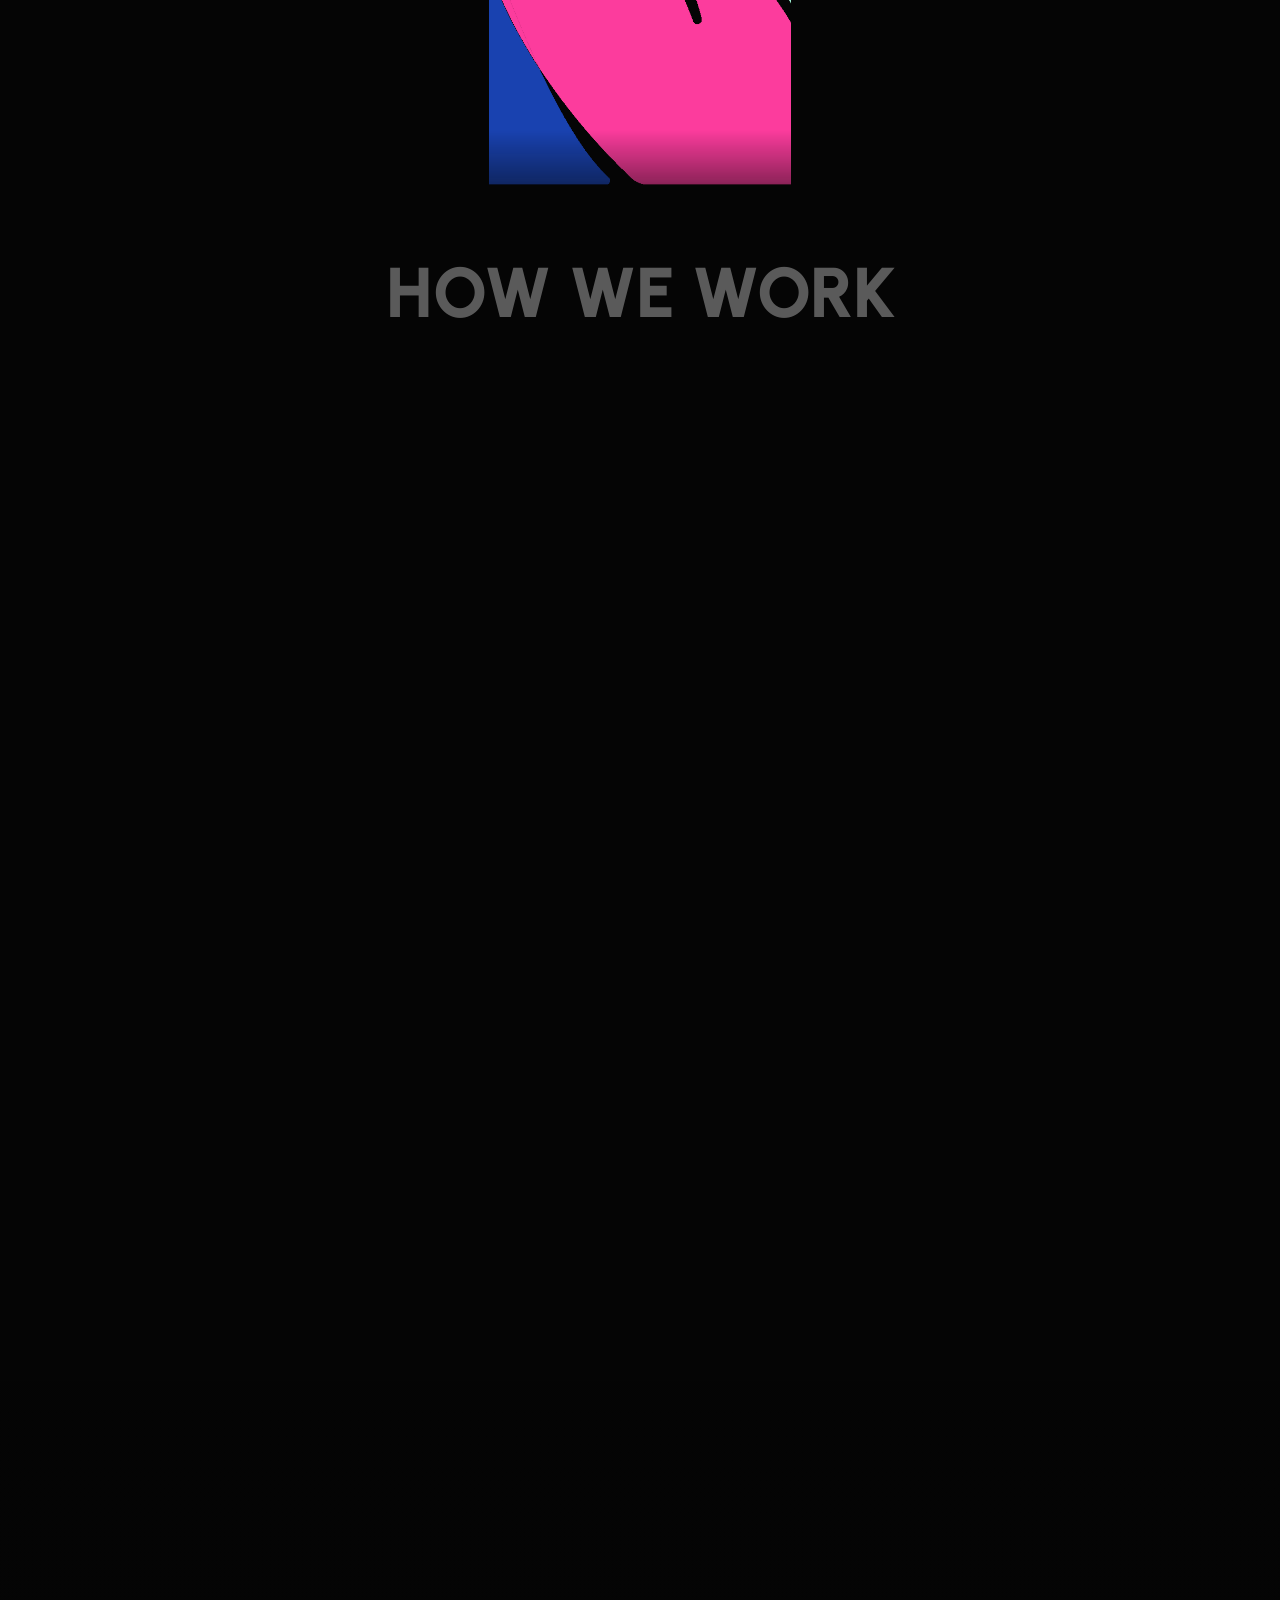
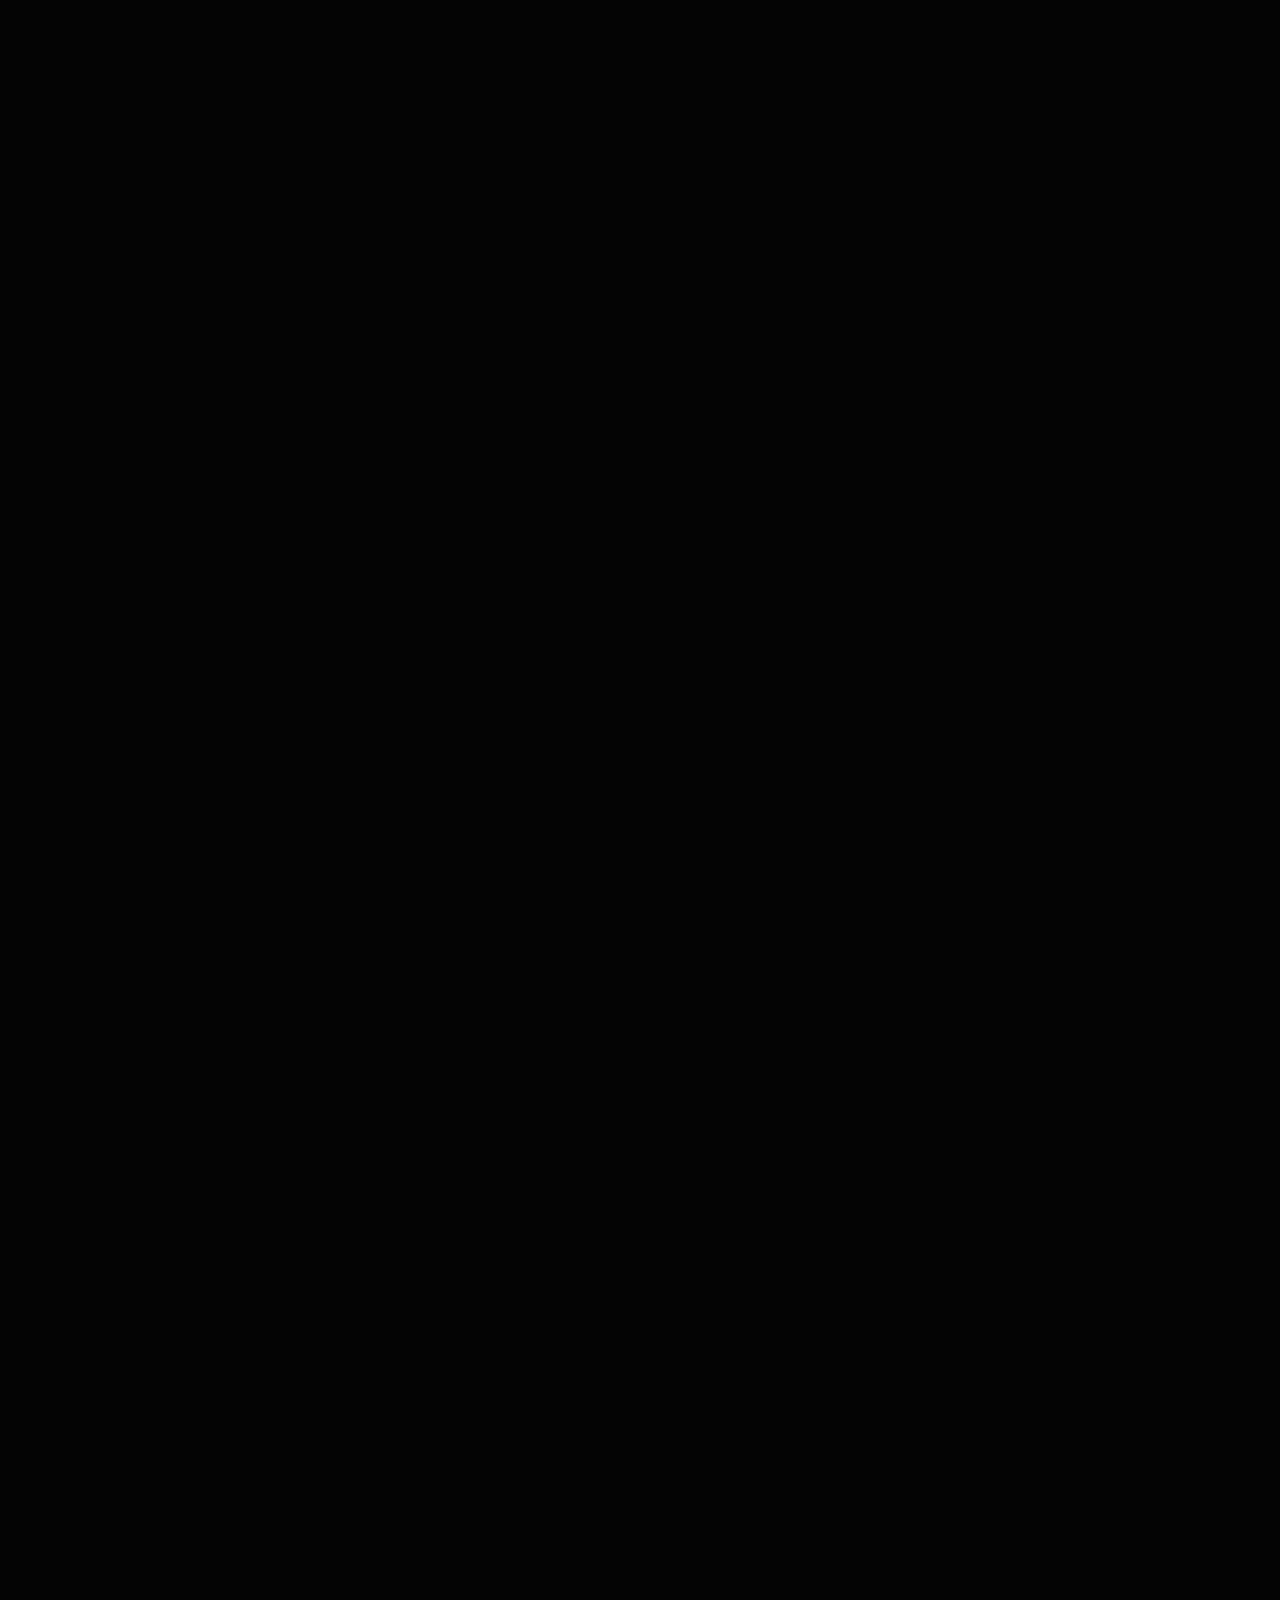
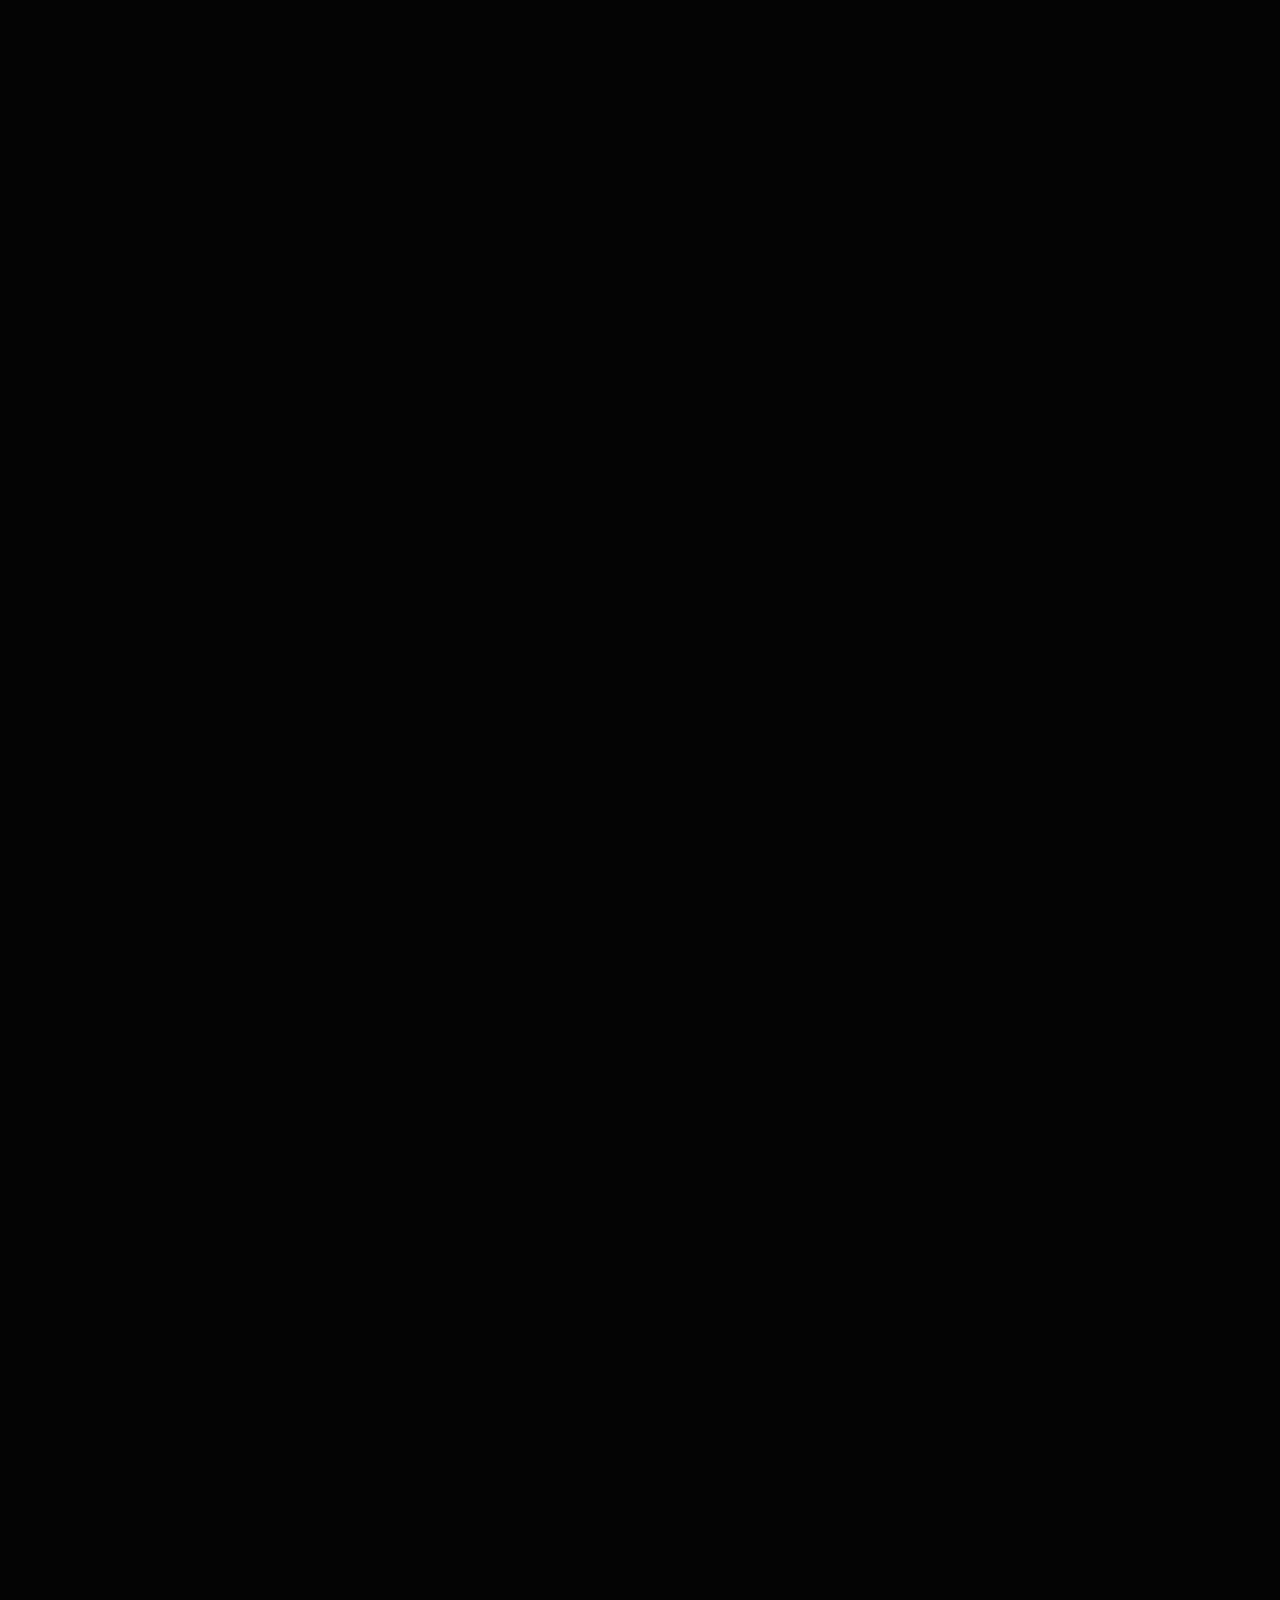
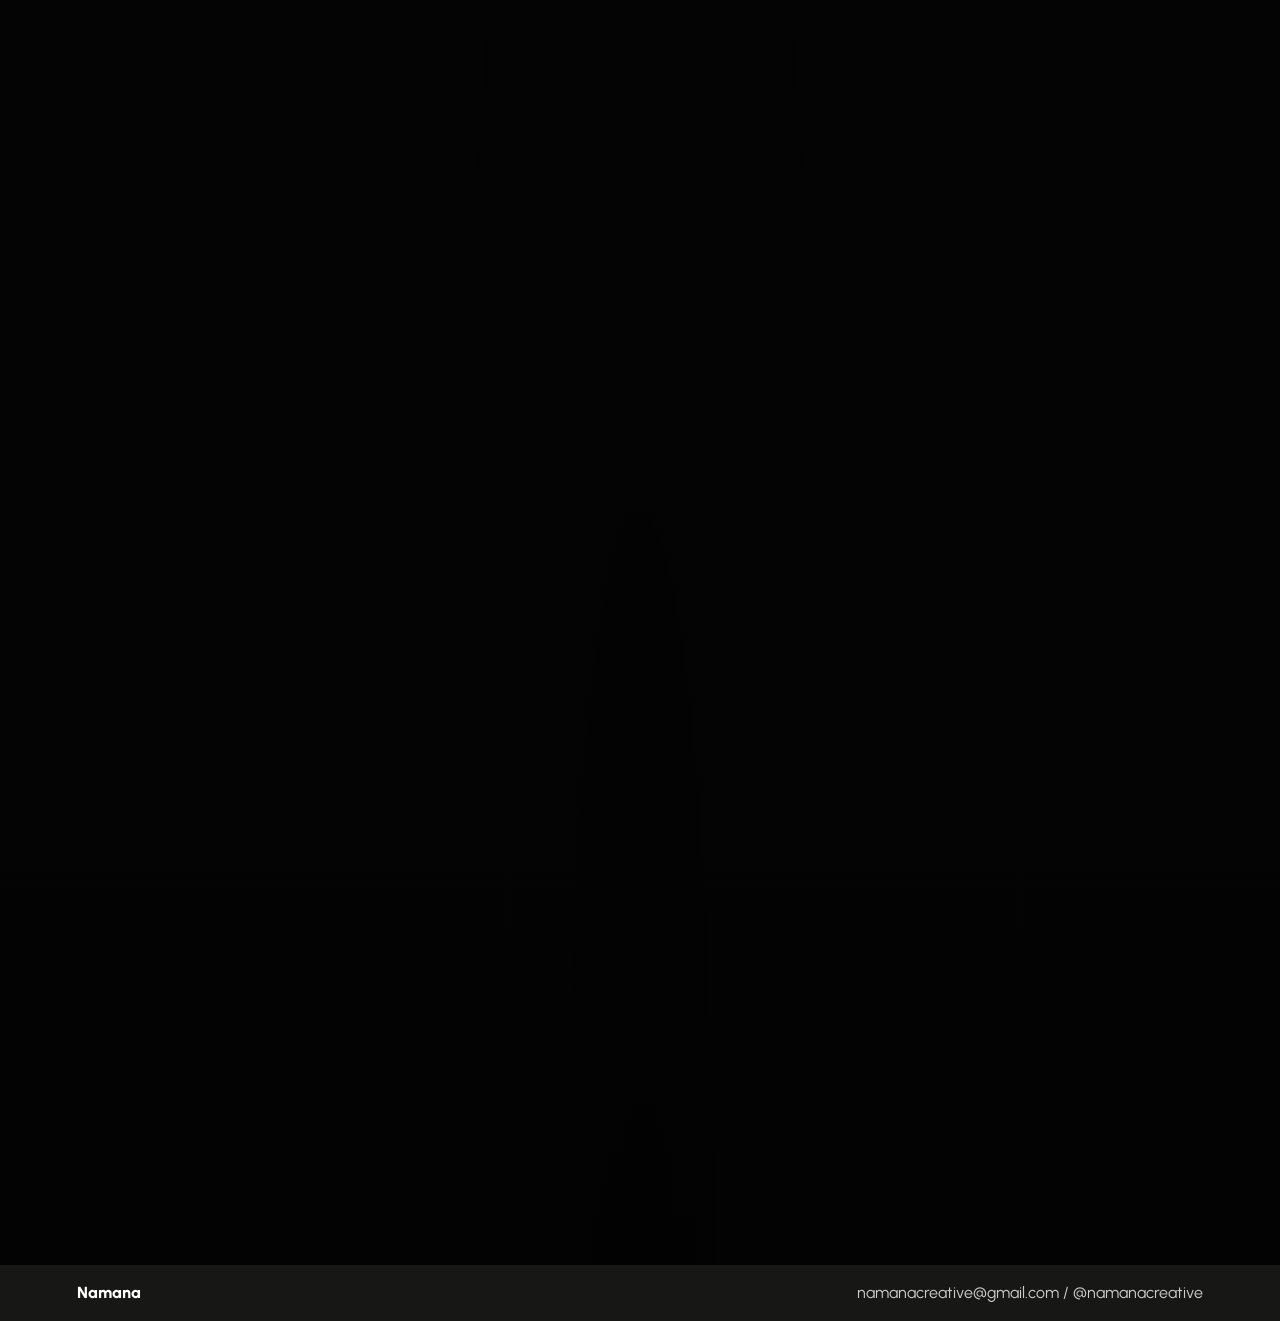
==== commit 5d87ffeb: "Refine loader logo choreography" ====
--- a/about.html
+++ b/about.html
@@ -15,7 +15,7 @@
       href="https://fonts.googleapis.com/css2?family=Bricolage+Grotesque:wght@800&family=Urbanist:ital,wght@0,400;0,500;0,600;0,700;0,800;1,800&display=swap"
       rel="stylesheet"
     >
-    <link rel="stylesheet" href="styles.css?v=loader-studio-1">
+    <link rel="stylesheet" href="styles.css?v=loader-studio-2">
   </head>
   <body class="page-about">
     <header class="site-header" data-header>
@@ -151,6 +151,6 @@
       <span>namanacreative@gmail.com / @namanacreative</span>
     </footer>
 
-    <script src="script.js?v=loader-studio-1"></script>
+    <script src="script.js?v=loader-studio-2"></script>
   </body>
 </html>
--- a/styles.css
+++ b/styles.css
@@ -115,6 +115,8 @@
   --work-logo-size: min(58vw, 62vh, 600px);
   --loader-fill: 0%;
   --loader-progress: 0;
+  --loader-lock: 0;
+  --loader-motion: 0;
   position: fixed;
   inset: 0;
   z-index: 100;
@@ -126,8 +128,8 @@
   background:
     linear-gradient(rgba(255, 255, 255, 0.026) 1px, transparent 1px),
     linear-gradient(90deg, rgba(255, 255, 255, 0.026) 1px, transparent 1px),
-    radial-gradient(circle at 20% 12%, rgba(252, 61, 157, 0.15), transparent 32%),
-    radial-gradient(circle at 78% 16%, rgba(159, 244, 212, 0.13), transparent 34%),
+    radial-gradient(circle at 20% 12%, rgba(255, 255, 255, 0.055), transparent 32%),
+    radial-gradient(circle at 78% 16%, rgba(255, 255, 255, 0.04), transparent 34%),
     #050505;
   background-size: 48px 48px, 48px 48px, auto, auto, auto;
   color: #fff;
@@ -139,8 +141,8 @@
   position: absolute;
   inset: 0 auto 0 0;
   width: 1px;
-  background: linear-gradient(to bottom, transparent, rgba(159, 244, 212, 0.68), transparent);
-  box-shadow: 0 0 26px rgba(159, 244, 212, 0.26);
+  background: linear-gradient(to bottom, transparent, rgba(255, 255, 255, 0.48), transparent);
+  box-shadow: 0 0 26px rgba(255, 255, 255, 0.16);
   opacity: 0.55;
   animation: loaderScan 3.4s ease-in-out infinite;
 }
@@ -183,6 +185,8 @@
   --work-logo-crop-right: 0%;
   --work-logo-crop-bottom: 0%;
   --work-logo-crop-left: 0%;
+  transform: scale(calc(1 + var(--loader-lock) * 0.018));
+  transition: transform 160ms ease-out;
 }
 
 .loader-logo::before,
@@ -205,8 +209,74 @@
 .loader-logo::after {
   width: 48%;
   aspect-ratio: 1;
-  border: 1px dashed rgba(159, 244, 212, 0.16);
-  animation: loaderOrbit 9s linear infinite;
+  border: 1px dashed rgba(255, 255, 255, 0.12);
+  opacity: calc(0.28 + var(--loader-motion) * 0.42);
+  animation: loaderOrbit 12s linear infinite;
+}
+
+.loader-registration {
+  position: absolute;
+  inset: 11%;
+  z-index: 3;
+  pointer-events: none;
+  opacity: calc(0.18 + var(--loader-lock) * 0.72);
+  transform: scale(calc(1.08 - var(--loader-lock) * 0.08));
+  transition: opacity 160ms ease-out, transform 180ms cubic-bezier(0.16, 1, 0.3, 1);
+}
+
+.loader-registration::before,
+.loader-registration::after {
+  content: "";
+  position: absolute;
+  background: rgba(255, 255, 255, calc(0.08 + var(--loader-lock) * 0.2));
+}
+
+.loader-registration::before {
+  top: 50%;
+  left: 0;
+  width: 100%;
+  height: 1px;
+  transform: scaleX(calc(0.3 + var(--loader-lock) * 0.7));
+}
+
+.loader-registration::after {
+  top: 0;
+  left: 50%;
+  width: 1px;
+  height: 100%;
+  transform: scaleY(calc(0.3 + var(--loader-lock) * 0.7));
+}
+
+.loader-registration span {
+  position: absolute;
+  width: 30px;
+  height: 30px;
+  border-color: rgba(255, 255, 255, 0.62);
+  border-style: solid;
+}
+
+.loader-registration span:nth-child(1) {
+  top: 0;
+  left: 0;
+  border-width: 1px 0 0 1px;
+}
+
+.loader-registration span:nth-child(2) {
+  top: 0;
+  right: 0;
+  border-width: 1px 1px 0 0;
+}
+
+.loader-registration span:nth-child(3) {
+  right: 0;
+  bottom: 0;
+  border-width: 0 1px 1px 0;
+}
+
+.loader-registration span:nth-child(4) {
+  bottom: 0;
+  left: 0;
+  border-width: 0 0 1px 1px;
 }
 
 .loader-logo-fill-mask {
@@ -308,8 +378,13 @@
   position: absolute;
   inset: 0 auto 0 0;
   width: calc(var(--loader-progress) * 1%);
-  background: linear-gradient(90deg, #1942b0, #fc3d9d 56%, #9ff4d4);
-  box-shadow: 0 0 14px rgba(159, 244, 212, 0.48);
+  background: linear-gradient(
+    90deg,
+    #1942b0 0 33.333%,
+    #fc3d9d 33.333% 66.666%,
+    #9ff4d4 66.666% 100%
+  );
+  box-shadow: none;
 }
 
 .loader-meta {
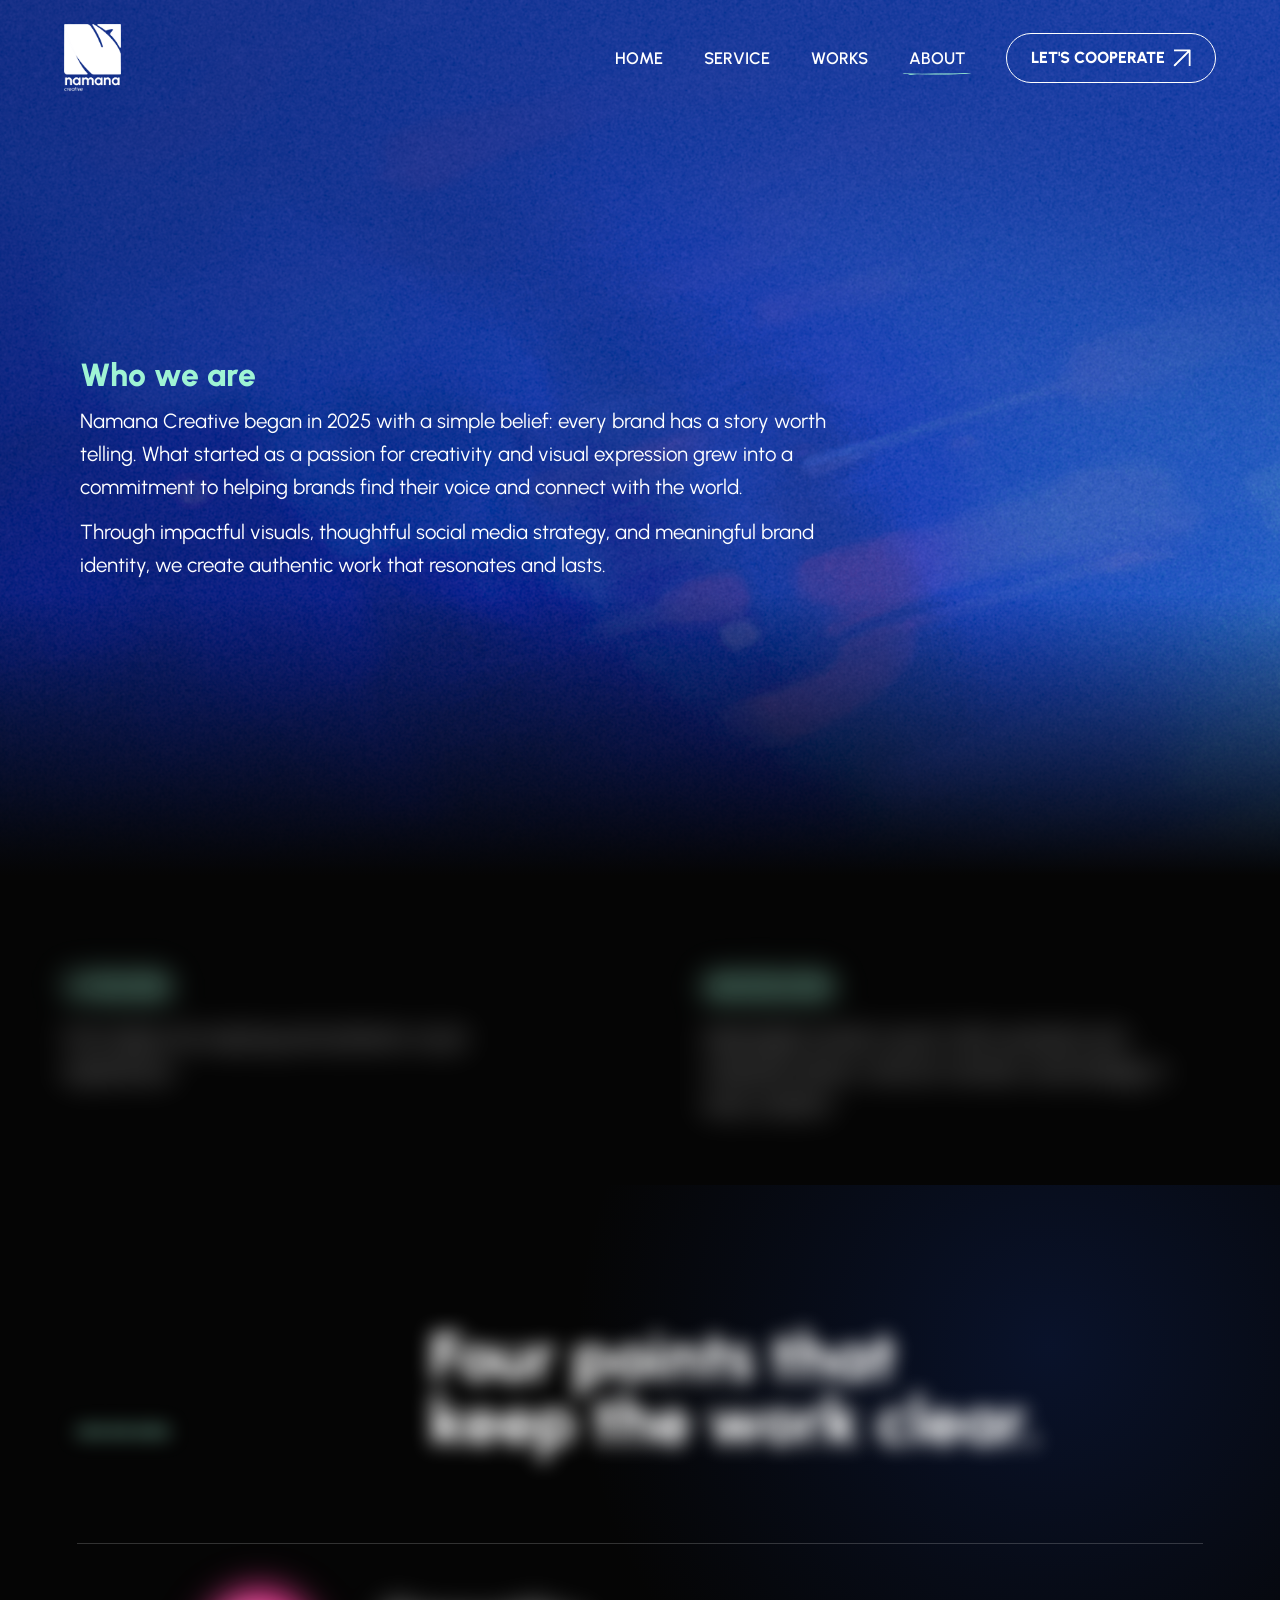
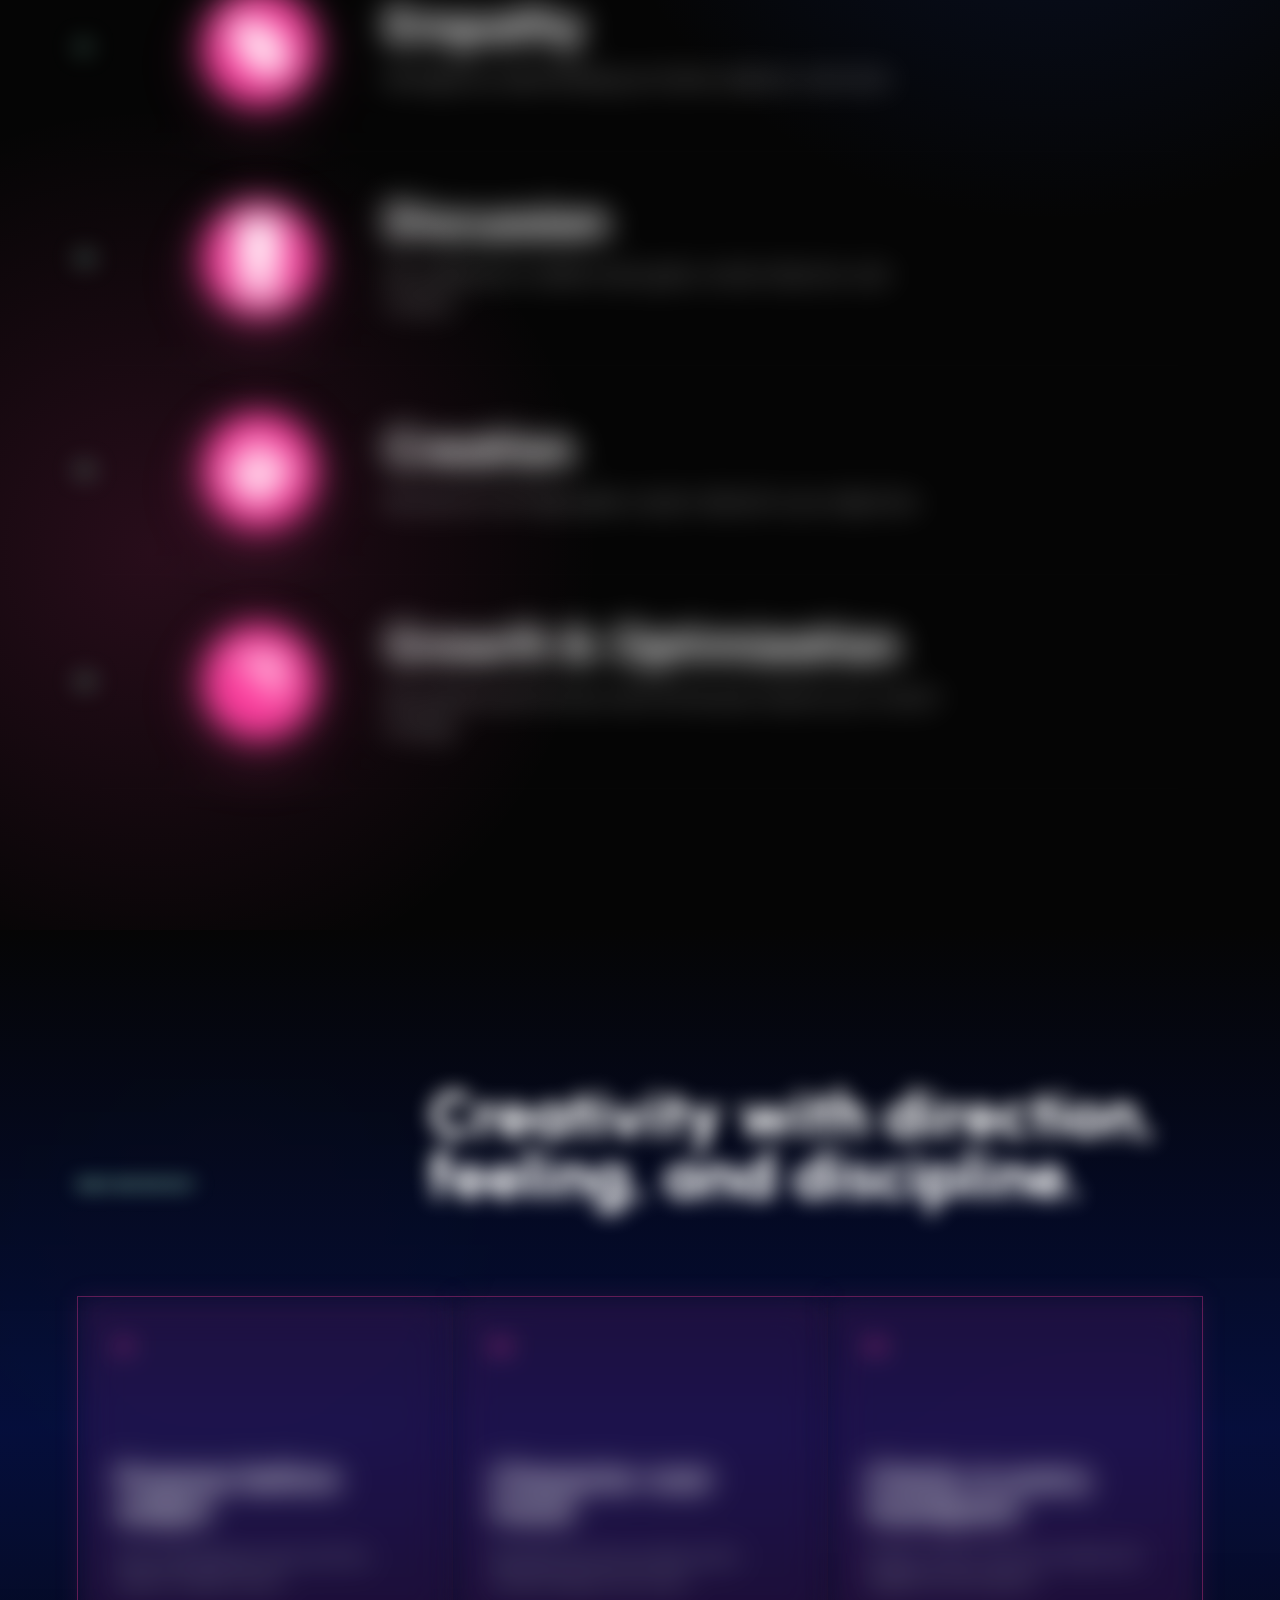
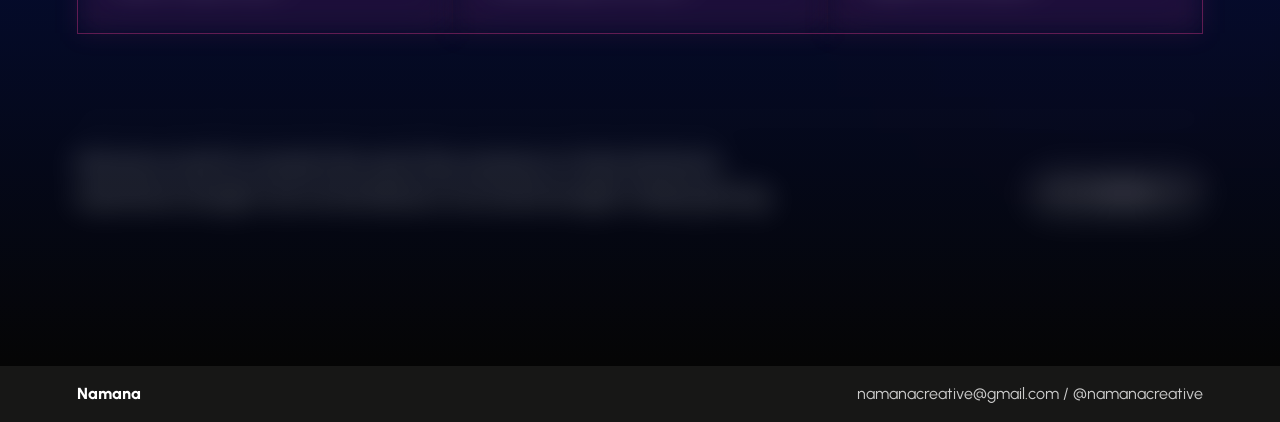
==== commit 396b6d02: "Polish Namana site interactions" ====
--- a/about.html
+++ b/about.html
@@ -15,7 +15,7 @@
       href="https://fonts.googleapis.com/css2?family=Bricolage+Grotesque:wght@800&family=Urbanist:ital,wght@0,400;0,500;0,600;0,700;0,800;1,800&display=swap"
       rel="stylesheet"
     >
-    <link rel="stylesheet" href="styles.css?v=loader-studio-2">
+    <link rel="stylesheet" href="styles.css?v=about-work-points-12">
   </head>
   <body class="page-about">
     <header class="site-header" data-header>
@@ -78,69 +78,111 @@
         </article>
       </section>
 
-      <section class="how-work" data-how-work>
-        <div class="how-work-scene">
-          <div class="how-work-logo-circle" aria-hidden="true"></div>
-          <div class="how-work-logo-frame" aria-hidden="true">
-            <div class="how-work-logo-stack how-work-logo-stack-color">
-              <img
-                class="how-work-logo-layer how-work-logo-pink"
-                src="assets/namana-work-logo-pink.png"
-                alt=""
-              >
-              <img
-                class="how-work-logo-layer how-work-logo-blue"
-                src="assets/namana-work-logo-blue.png"
-                alt=""
-              >
-              <img
-                class="how-work-logo-layer how-work-logo-sage"
-                src="assets/namana-work-logo-sage.png"
-                alt=""
-              >
-            </div>
-            <div class="how-work-logo-stack how-work-logo-stack-white">
-              <img
-                class="how-work-logo-layer how-work-logo-pink"
-                src="assets/namana-work-logo-pink.png"
-                alt=""
-              >
-              <img
-                class="how-work-logo-layer how-work-logo-blue"
-                src="assets/namana-work-logo-blue.png"
-                alt=""
-              >
-              <img
-                class="how-work-logo-layer how-work-logo-sage"
-                src="assets/namana-work-logo-sage.png"
-                alt=""
-              >
-            </div>
+      <section class="work-points" aria-labelledby="work-points-title">
+        <div class="work-points-shell">
+          <div class="work-points-heading reveal">
+            <p class="section-kicker">How we work</p>
+            <h2 id="work-points-title">Four points that keep the work clear.</h2>
           </div>
-          <h2 data-how-work-title>HOW WE WORK</h2>
-          <div class="how-work-step" aria-label="Empathy">
-            <div class="how-work-step-copy">
-              <h3>Empathy</h3>
-              <p>We begin by understanding your brand, audience, and vision.</p>
-            </div>
+
+          <div class="work-point-list">
+            <article class="work-point reveal">
+              <span class="work-point-number">01</span>
+              <div class="work-point-logo work-point-logo-empathy" aria-hidden="true">
+                <div class="work-point-logo-mark">
+                  <img class="work-point-logo-layer work-point-logo-pink" src="assets/namana-work-logo-pink.png" alt="">
+                  <img class="work-point-logo-layer work-point-logo-blue" src="assets/namana-work-logo-blue.png" alt="">
+                  <img class="work-point-logo-layer work-point-logo-sage" src="assets/namana-work-logo-sage.png" alt="">
+                </div>
+              </div>
+              <div class="work-point-copy">
+                <h3>Empathy</h3>
+                <p>We begin by understanding your brand, audience, and vision.</p>
+              </div>
+            </article>
+
+            <article class="work-point reveal">
+              <span class="work-point-number">02</span>
+              <div class="work-point-logo work-point-logo-discussion" aria-hidden="true">
+                <div class="work-point-logo-mark">
+                  <img class="work-point-logo-layer work-point-logo-pink" src="assets/namana-work-logo-pink.png" alt="">
+                  <img class="work-point-logo-layer work-point-logo-blue" src="assets/namana-work-logo-blue.png" alt="">
+                  <img class="work-point-logo-layer work-point-logo-sage" src="assets/namana-work-logo-sage.png" alt="">
+                </div>
+              </div>
+              <div class="work-point-copy">
+                <h3>Discussion</h3>
+                <p>We collaborate to define clear goals, content direction, and timeline.</p>
+              </div>
+            </article>
+
+            <article class="work-point reveal">
+              <span class="work-point-number">03</span>
+              <div class="work-point-logo work-point-logo-creation" aria-hidden="true">
+                <div class="work-point-logo-mark">
+                  <img class="work-point-logo-layer work-point-logo-pink" src="assets/namana-work-logo-pink.png" alt="">
+                  <img class="work-point-logo-layer work-point-logo-blue" src="assets/namana-work-logo-blue.png" alt="">
+                  <img class="work-point-logo-layer work-point-logo-sage" src="assets/namana-work-logo-sage.png" alt="">
+                </div>
+              </div>
+              <div class="work-point-copy">
+                <h3>Creation</h3>
+                <p>We execute with high quality visuals, tailored to your objectives.</p>
+              </div>
+            </article>
+
+            <article class="work-point reveal">
+              <span class="work-point-number">04</span>
+              <div class="work-point-logo work-point-logo-growth" aria-hidden="true">
+                <div class="work-point-logo-mark">
+                  <img class="work-point-logo-layer work-point-logo-pink" src="assets/namana-work-logo-pink.png" alt="">
+                  <img class="work-point-logo-layer work-point-logo-blue" src="assets/namana-work-logo-blue.png" alt="">
+                  <img class="work-point-logo-layer work-point-logo-sage" src="assets/namana-work-logo-sage.png" alt="">
+                </div>
+              </div>
+              <div class="work-point-copy">
+                <h3>Growth &amp; Optimization</h3>
+                <p>We evaluate performance and continuously improve your content strategy.</p>
+              </div>
+            </article>
           </div>
-          <div class="how-work-step how-work-step-discussion" aria-label="Discussion">
-            <div class="how-work-step-copy">
-              <h3>Discussion</h3>
-              <p>We collaborate to define clear goals, content direction, and timeline.</p>
-            </div>
+        </div>
+      </section>
+
+      <section class="about-principles" aria-labelledby="about-principles-title">
+        <div class="about-principles-shell">
+          <div class="about-principles-heading reveal">
+            <p class="section-kicker">What we protect</p>
+            <h2 id="about-principles-title">Creativity with direction, feeling, and discipline.</h2>
           </div>
-          <div class="how-work-step how-work-step-creation" aria-label="Creation">
-            <div class="how-work-step-copy">
-              <h3>Creation</h3>
-              <p>We execute with high quality visuals, tailored to your objectives.</p>
-            </div>
+
+          <div class="about-principles-grid">
+            <article class="about-principle reveal">
+              <span>01</span>
+              <h3>Purpose before output</h3>
+              <p>Every visual decision starts with the reason it needs to exist.</p>
+            </article>
+            <article class="about-principle reveal">
+              <span>02</span>
+              <h3>Character over trend</h3>
+              <p>We build work that can feel current without losing its own voice.</p>
+            </article>
+            <article class="about-principle reveal">
+              <span>03</span>
+              <h3>Clarity in every touchpoint</h3>
+              <p>Design, content, and story should work together as one system.</p>
+            </article>
           </div>
-          <div class="how-work-step how-work-step-growth" aria-label="Growth and Optimization">
-            <div class="how-work-step-copy">
-              <h3>Growth &amp; Optimization</h3>
-              <p>We evaluate performance and continuously improve your content strategy.</p>
-            </div>
+
+          <div class="about-principles-note reveal">
+            <p>
+              Namana is built for brands that want their presence to feel intentional:
+              expressive enough to be remembered, structured enough to keep growing.
+            </p>
+            <a class="intro-cta" href="index.html#contact">
+              <span>LET'S COOPERATE</span>
+              <img src="assets/arrow.png" alt="" aria-hidden="true">
+            </a>
           </div>
         </div>
       </section>
@@ -151,6 +193,6 @@
       <span>namanacreative@gmail.com / @namanacreative</span>
     </footer>
 
-    <script src="script.js?v=loader-studio-2"></script>
+    <script src="script.js?v=about-work-points-12"></script>
   </body>
 </html>
--- a/styles.css
+++ b/styles.css
@@ -68,6 +68,12 @@
   box-sizing: border-box;
 }
 
+@property --loader-glow-level {
+  syntax: "<number>";
+  inherits: true;
+  initial-value: 0;
+}
+
 html {
   scroll-behavior: smooth;
   scroll-padding-top: 88px;
@@ -120,39 +126,90 @@
   position: fixed;
   inset: 0;
   z-index: 100;
+  background:
+    radial-gradient(ellipse at 50% 48%, rgba(25, 66, 176, 0.34), transparent 46%),
+    radial-gradient(circle at 18% 20%, rgba(252, 61, 157, 0.18), transparent 30%),
+    radial-gradient(circle at 82% 76%, rgba(159, 244, 212, 0.14), transparent 28%),
+    #050505;
+  color: #fff;
+  overflow: hidden;
+  transition: opacity 520ms ease, visibility 520ms ease;
+}
+
+.loader-filters {
+  position: absolute;
+  width: 0;
+  height: 0;
+  overflow: hidden;
+}
+
+.loader-screen {
+  position: absolute;
+  inset: clamp(16px, 2.4vw, 34px) clamp(18px, 2.6vw, 40px);
+  z-index: 1;
   display: grid;
   place-items: center;
   gap: 22px;
   align-content: center;
   padding: 24px;
-  background:
-    linear-gradient(rgba(255, 255, 255, 0.026) 1px, transparent 1px),
-    linear-gradient(90deg, rgba(255, 255, 255, 0.026) 1px, transparent 1px),
-    radial-gradient(circle at 20% 12%, rgba(255, 255, 255, 0.055), transparent 32%),
-    radial-gradient(circle at 78% 16%, rgba(255, 255, 255, 0.04), transparent 34%),
-    #050505;
-  background-size: 48px 48px, 48px 48px, auto, auto, auto;
-  color: #fff;
-  transition: opacity 520ms ease, visibility 520ms ease;
-}
-
-.page-loader::before {
+  overflow: hidden;
+  border-radius: 42px;
+  clip-path: ellipse(100% 99.4% at 50% 50%);
+  transform-origin: 50% 50%;
+  filter: url("#loader-tv-warp") contrast(1.035) saturate(1.04);
+}
+
+.loader-screen::before {
   content: "";
   position: absolute;
-  inset: 0 auto 0 0;
-  width: 1px;
-  background: linear-gradient(to bottom, transparent, rgba(255, 255, 255, 0.48), transparent);
-  box-shadow: 0 0 26px rgba(255, 255, 255, 0.16);
-  opacity: 0.55;
-  animation: loaderScan 3.4s ease-in-out infinite;
-}
-
-.page-loader::after {
+  inset: 0;
+  z-index: 3;
+  pointer-events: none;
+  background:
+    linear-gradient(
+      90deg,
+      rgba(252, 61, 157, 0.07),
+      transparent 18% 80%,
+      rgba(159, 244, 212, 0.08)
+    ),
+    repeating-linear-gradient(
+      to bottom,
+      rgba(255, 255, 255, 0.045) 0 1px,
+      transparent 1px 6px
+    ),
+    radial-gradient(ellipse at 50% 50%, transparent 54%, rgba(0, 0, 0, 0.28) 100%);
+  opacity: 0.44;
+  mix-blend-mode: screen;
+  animation:
+    loaderFlicker 4.8s steps(2, end) infinite,
+    loaderSignalSlide 6.4s cubic-bezier(0.5, 0, 0.2, 1) infinite;
+}
+
+.loader-screen::after {
   content: "";
   position: absolute;
-  inset: 18px;
-  border: 1px solid rgba(255, 255, 255, 0.1);
+  z-index: 4;
+  inset: 0;
+  border: 1px solid rgba(255, 255, 255, 0.18);
+  border-radius: 42px;
+  box-shadow:
+    inset 0 0 0 5px rgba(255, 255, 255, 0.018),
+    inset 0 0 70px rgba(25, 66, 176, 0.16),
+    inset 0 -12vh 18vh rgba(0, 0, 0, 0.22),
+    inset 0 12vh 18vh rgba(255, 255, 255, 0.022),
+    0 0 42px rgba(252, 61, 157, 0.08);
   pointer-events: none;
+}
+
+.loader-screen > * {
+  position: relative;
+  z-index: 2;
+}
+
+.loader-readout,
+.loader-track,
+.loader-meta {
+  animation: loaderSignalGlitch 5.8s steps(1, end) infinite;
 }
 
 .page-loader.is-loaded {
@@ -171,6 +228,7 @@
   aspect-ratio: 1;
   max-width: calc(100vw - 48px);
   overflow: visible;
+  --loader-glow-bleed: clamp(34px, 5vw, 76px);
   --work-logo-blue-opacity: 1;
   --work-logo-sage-opacity: 1;
   --work-logo-pink-opacity: 1;
@@ -201,27 +259,15 @@
 }
 
 .loader-logo::before {
-  width: 72%;
-  aspect-ratio: 1;
-  border: 1px solid rgba(255, 255, 255, 0.09);
+  display: none;
 }
 
 .loader-logo::after {
-  width: 48%;
-  aspect-ratio: 1;
-  border: 1px dashed rgba(255, 255, 255, 0.12);
-  opacity: calc(0.28 + var(--loader-motion) * 0.42);
-  animation: loaderOrbit 12s linear infinite;
+  display: none;
 }
 
 .loader-registration {
-  position: absolute;
-  inset: 11%;
-  z-index: 3;
-  pointer-events: none;
-  opacity: calc(0.18 + var(--loader-lock) * 0.72);
-  transform: scale(calc(1.08 - var(--loader-lock) * 0.08));
-  transition: opacity 160ms ease-out, transform 180ms cubic-bezier(0.16, 1, 0.3, 1);
+  display: none;
 }
 
 .loader-registration::before,
@@ -281,9 +327,24 @@
 
 .loader-logo-fill-mask {
   position: absolute;
-  inset: 0;
+  inset: calc(var(--loader-glow-bleed) * -1);
+  opacity: 1;
+  --loader-glow-level: 0;
   mask-image: linear-gradient(to top, #000 0 var(--loader-fill), transparent var(--loader-fill) 100%);
   -webkit-mask-image: linear-gradient(to top, #000 0 var(--loader-fill), transparent var(--loader-fill) 100%);
+  filter:
+    drop-shadow(0 0 8px rgba(255, 255, 255, calc(0.95 * var(--loader-glow-level))))
+    drop-shadow(0 0 20px rgba(255, 255, 255, calc(0.62 * var(--loader-glow-level))))
+    drop-shadow(0 0 46px rgba(255, 255, 255, calc(0.28 * var(--loader-glow-level))));
+}
+
+.page-loader.is-complete .loader-logo-fill-mask {
+  animation: loaderGlowBloom 920ms cubic-bezier(0.16, 1, 0.3, 1) forwards, loaderWhiteLogoGlow 5.8s steps(1, end) 920ms infinite;
+}
+
+.loader-logo-fill-window {
+  position: absolute;
+  inset: var(--loader-glow-bleed);
 }
 
 .loader-logo-stack {
@@ -305,7 +366,13 @@
 }
 
 .loader-logo-stack-base {
+  opacity: 1;
   filter: brightness(0) invert(0.18);
+  transition: opacity 420ms ease;
+}
+
+.page-loader.is-complete .loader-logo-stack-base {
+  opacity: 0;
 }
 
 .loader-logo-stack-fill {
@@ -342,6 +409,9 @@
   font-weight: 800;
   letter-spacing: 0;
   text-align: center;
+  text-shadow:
+    -1px 0 rgba(252, 61, 157, 0.34),
+    1px 0 rgba(159, 244, 212, 0.28);
 }
 
 .loader-readout {
@@ -350,14 +420,16 @@
   justify-content: space-between;
   gap: clamp(30px, 10vw, 150px);
   width: min(560px, calc(100vw - 64px));
+  padding: 10px 0 0;
 }
 
 .loader-status {
   margin: 0;
-  color: rgba(255, 255, 255, 0.52);
+  color: rgba(159, 244, 212, 0.82);
   font-size: 0.7rem;
   font-weight: 700;
   text-transform: uppercase;
+  text-shadow: 1px 0 rgba(252, 61, 157, 0.24);
   transition: opacity 180ms ease, transform 180ms ease;
 }
 
@@ -369,78 +441,195 @@
 .loader-track {
   position: relative;
   width: min(560px, calc(100vw - 64px));
-  height: 2px;
-  overflow: hidden;
-  background: rgba(255, 255, 255, 0.14);
+  height: 8px;
+  overflow: visible;
+  border: 1px solid rgba(255, 255, 255, 0.34);
+  border-radius: 999px;
+  background: rgba(255, 255, 255, 0.07);
+  box-shadow:
+    inset 0 0 12px rgba(255, 255, 255, 0.08),
+    0 0 24px rgba(255, 255, 255, 0.26),
+    0 0 58px rgba(255, 255, 255, 0.16);
+}
+
+.loader-track::before {
+  content: "";
+  position: absolute;
+  inset: -10px -16px;
+  border-radius: inherit;
+  background: radial-gradient(ellipse at calc(var(--loader-progress) * 1%) 50%, rgba(255, 255, 255, 0.68), transparent 44%);
+  filter: blur(12px);
+  opacity: calc(0.28 + var(--loader-progress) * 0.006);
+  pointer-events: none;
 }
 
 .loader-track span {
   position: absolute;
   inset: 0 auto 0 0;
   width: calc(var(--loader-progress) * 1%);
-  background: linear-gradient(
-    90deg,
-    #1942b0 0 33.333%,
-    #fc3d9d 33.333% 66.666%,
-    #9ff4d4 66.666% 100%
-  );
+  background: linear-gradient(90deg, rgba(255, 255, 255, 0.72), #fff 48%, rgba(255, 255, 255, 0.86));
+  border-radius: inherit;
   box-shadow: none;
+  transition: box-shadow 420ms ease;
+}
+
+.page-loader.is-complete .loader-track span {
+  box-shadow:
+    0 0 10px rgba(255, 255, 255, 1),
+    0 0 26px rgba(255, 255, 255, 0.78),
+    0 0 58px rgba(255, 255, 255, 0.42),
+    0 0 92px rgba(255, 255, 255, 0.18);
 }
 
 .loader-meta {
   position: absolute;
-  left: clamp(34px, 4vw, 66px);
-  right: clamp(34px, 4vw, 66px);
+  left: clamp(52px, 6vw, 96px);
+  right: clamp(52px, 6vw, 96px);
   display: flex;
   justify-content: space-between;
   gap: 20px;
-  color: rgba(255, 255, 255, 0.42);
+  color: rgba(255, 255, 255, 0.66);
   font-size: 0.62rem;
   font-weight: 700;
   letter-spacing: 0;
 }
 
+.loader-meta span {
+  padding: 8px 12px;
+  border: 1px solid rgba(255, 255, 255, 0.16);
+  border-radius: 999px;
+  background: rgba(255, 255, 255, 0.06);
+  text-shadow:
+    -1px 0 rgba(252, 61, 157, 0.24),
+    1px 0 rgba(159, 244, 212, 0.2);
+  backdrop-filter: blur(10px);
+  -webkit-backdrop-filter: blur(10px);
+}
+
 .loader-meta-top {
-  top: clamp(32px, 5vh, 56px);
+  top: clamp(54px, 7vh, 86px);
 }
 
 .loader-meta-bottom {
-  bottom: clamp(32px, 5vh, 56px);
-}
-
-@keyframes loaderScan {
+  bottom: clamp(54px, 7vh, 86px);
+}
+
+@keyframes loaderFlicker {
   0%,
   100% {
-    left: 8%;
-    opacity: 0;
-  }
-
-  18%,
-  82% {
-    opacity: 0.55;
+    opacity: 0.54;
   }
 
   50% {
-    left: 92%;
-  }
-}
-
-@keyframes loaderOrbit {
+    opacity: 0.68;
+  }
+}
+
+@keyframes loaderSignalSlide {
+  0%,
+  100% {
+    transform: translate3d(0, 0, 0) skewX(0deg);
+  }
+
+  44% {
+    transform: translate3d(0, 0, 0) skewX(0deg);
+  }
+
+  45% {
+    transform: translate3d(-1.4%, 0, 0) skewX(-0.7deg);
+  }
+
+  46% {
+    transform: translate3d(1.2%, 0, 0) skewX(0.5deg);
+  }
+
+  47% {
+    transform: translate3d(0, 0, 0) skewX(0deg);
+  }
+}
+
+@keyframes loaderSignalGlitch {
+  0%,
+  88%,
+  100% {
+    filter: none;
+    transform: translate3d(0, 0, 0);
+  }
+
+  89% {
+    filter: drop-shadow(-2px 0 rgba(252, 61, 157, 0.32)) drop-shadow(2px 0 rgba(159, 244, 212, 0.26));
+    transform: translate3d(-1px, 0, 0);
+  }
+
+  90% {
+    filter: drop-shadow(2px 0 rgba(252, 61, 157, 0.24)) drop-shadow(-2px 0 rgba(159, 244, 212, 0.22));
+    transform: translate3d(1px, -1px, 0);
+  }
+
+  91% {
+    filter: none;
+    transform: translate3d(0, 0, 0);
+  }
+}
+
+@keyframes loaderGlowBloom {
+  from {
+    --loader-glow-level: 0;
+  }
+
   to {
-    transform: translate(-50%, -50%) rotate(360deg);
+    --loader-glow-level: 1;
+  }
+}
+
+@keyframes loaderWhiteLogoGlow {
+  0%,
+  88%,
+  100% {
+    filter:
+      drop-shadow(0 0 8px rgba(255, 255, 255, 0.95))
+      drop-shadow(0 0 20px rgba(255, 255, 255, 0.62))
+      drop-shadow(0 0 46px rgba(255, 255, 255, 0.28));
+  }
+
+  89% {
+    filter:
+      drop-shadow(0 0 10px rgba(255, 255, 255, 1))
+      drop-shadow(0 0 26px rgba(255, 255, 255, 0.72))
+      drop-shadow(-2px 0 rgba(252, 61, 157, 0.28))
+      drop-shadow(2px 0 rgba(159, 244, 212, 0.24));
+  }
+
+  90% {
+    filter:
+      drop-shadow(0 0 10px rgba(255, 255, 255, 1))
+      drop-shadow(0 0 26px rgba(255, 255, 255, 0.72))
+      drop-shadow(2px 0 rgba(252, 61, 157, 0.22))
+      drop-shadow(-2px 0 rgba(159, 244, 212, 0.2));
+  }
+
+  91% {
+    filter:
+      drop-shadow(0 0 8px rgba(255, 255, 255, 0.95))
+      drop-shadow(0 0 20px rgba(255, 255, 255, 0.62))
+      drop-shadow(0 0 46px rgba(255, 255, 255, 0.28));
   }
 }
 
 @media (max-width: 760px) {
   .page-loader {
     --work-logo-size: min(88vw, 48vh, 430px);
+  }
+
+  .loader-screen {
+    inset: 10px 12px;
     gap: 13px;
     padding-inline: 20px;
-    background-size: 34px 34px, 34px 34px, auto, auto, auto;
-  }
-
-  .page-loader::after {
-    inset: 10px;
+    border-radius: 28px;
+  }
+
+  .loader-screen::after {
+    border-radius: 28px;
   }
 
   .loader-readout,
@@ -462,17 +651,17 @@
   }
 
   .loader-meta {
-    left: 24px;
-    right: 24px;
+    left: 30px;
+    right: 30px;
     font-size: 0.54rem;
   }
 
   .loader-meta-top {
-    top: 24px;
+    top: 34px;
   }
 
   .loader-meta-bottom {
-    bottom: 24px;
+    bottom: 34px;
   }
 }
 
@@ -912,7 +1101,9 @@
   .hero::before,
   .hero::after,
   .hero-grain,
-  .page-loader::before,
+  .loader-screen::before,
+  .loader-screen::after,
+  .loader-screen,
   .loader-logo::after,
   .loader-logo,
   .loader-logo-layer,
@@ -1697,6 +1888,17 @@
   background: linear-gradient(to bottom, rgba(0, 8, 52, 0.04) 22%, rgba(0, 7, 45, 0.82) 100%);
 }
 
+.page-services .inner-page-hero::after,
+.page-works .inner-page-hero::after {
+  background:
+    linear-gradient(
+      to bottom,
+      rgba(0, 8, 52, 0.02) 24%,
+      rgba(0, 8, 52, 0.22) 62%,
+      rgba(3, 16, 74, 0.94) 100%
+    );
+}
+
 .service-page-hero {
   background:
     linear-gradient(110deg, rgba(5, 22, 93, 0.1), rgba(5, 22, 93, 0.24)),
@@ -1704,6 +1906,9 @@
 }
 
 .works-page-hero {
+  align-items: center;
+  padding-top: clamp(118px, 13vh, 156px);
+  padding-bottom: clamp(72px, 10vh, 124px);
   background:
     linear-gradient(110deg, rgba(5, 22, 93, 0.08), rgba(5, 22, 93, 0.24)),
     url("assets/works-process-background.png") center / cover no-repeat;
@@ -1739,12 +1944,39 @@
 .work-reference-section,
 .engagement-section {
   position: relative;
+  overflow: hidden;
+  isolation: isolate;
   padding: clamp(84px, 10vw, 148px) clamp(20px, 6vw, 88px);
 }
 
 .service-reference-section,
 .work-reference-section {
   background:
+    linear-gradient(
+      to bottom,
+      rgba(3, 16, 74, 0.92) 0%,
+      rgba(3, 16, 74, 0.04) 18%,
+      rgba(3, 16, 74, 0.08) 74%,
+      rgba(5, 5, 5, 0.72) 100%
+    ),
+    linear-gradient(rgba(6, 25, 105, 0.12), rgba(3, 16, 74, 0.3)),
+    url("assets/works-process-background.png") center / cover no-repeat;
+}
+
+.service-direct-section {
+  padding-top: clamp(148px, 16vw, 230px);
+}
+
+.page-services .service-reference-section {
+  background:
+    linear-gradient(
+      to bottom,
+      rgba(2, 12, 56, 0.18) 0%,
+      rgba(3, 16, 74, 0.04) 22%,
+      rgba(3, 16, 74, 0.08) 58%,
+      rgba(5, 5, 5, 0.64) 86%,
+      #050505 100%
+    ),
     linear-gradient(rgba(6, 25, 105, 0.12), rgba(3, 16, 74, 0.3)),
     url("assets/works-process-background.png") center / cover no-repeat;
 }
@@ -1770,6 +2002,32 @@
   font-size: clamp(2.4rem, 5vw, 5.8rem);
   line-height: 0.98;
   letter-spacing: 0;
+}
+
+.service-direct-section .reference-intro {
+  grid-template-columns: minmax(180px, 0.32fr) minmax(300px, 1fr);
+  column-gap: clamp(28px, 7vw, 110px);
+  row-gap: 8px;
+  align-items: end;
+  margin-bottom: clamp(58px, 8vw, 116px);
+}
+
+.service-direct-section .reference-intro h1 {
+  max-width: 980px;
+  margin: 0;
+  color: #fff;
+  font-size: clamp(3rem, 6.4vw, 7.6rem);
+  line-height: 0.92;
+  letter-spacing: 0;
+}
+
+.service-direct-section .reference-intro p:last-child {
+  grid-column: 2;
+  max-width: 690px;
+  margin: 0;
+  color: rgba(255, 255, 255, 0.8);
+  font-size: clamp(1.02rem, 1.45vw, 1.28rem);
+  line-height: 1.55;
 }
 
 .service-offer-list {
@@ -1831,11 +2089,15 @@
 }
 
 .engagement-section {
-  background: #fc3d9d;
+  background: #050505;
 }
 
 .engagement-section .section-kicker {
-  color: #091f02;
+  color: #fc3d9d;
+}
+
+.engagement-section .reference-intro h2 {
+  color: #fff;
 }
 
 .engagement-grid {
@@ -1847,15 +2109,18 @@
 .engagement-step {
   min-height: 320px;
   padding: clamp(24px, 3vw, 40px);
-  border: 1px solid rgba(255, 255, 255, 0.46);
+  border: 1px solid rgba(252, 61, 157, 0.46);
   border-radius: 8px;
-  background: rgba(255, 255, 255, 0.14);
+  background: rgba(252, 61, 157, 0.1);
+  box-shadow: inset 0 1px 0 rgba(255, 255, 255, 0.12), 0 24px 58px rgba(0, 0, 0, 0.22);
+  backdrop-filter: blur(18px) saturate(1.24);
+  -webkit-backdrop-filter: blur(18px) saturate(1.24);
 }
 
 .engagement-step span {
   display: block;
   margin-bottom: 86px;
-  color: #9ff4d4;
+  color: #fc3d9d;
   font-weight: 800;
 }
 
@@ -1925,6 +2190,224 @@
 .work-case dd {
   margin: 0;
   color: rgba(255, 255, 255, 0.84);
+}
+
+.works-project-grid {
+  display: grid;
+  grid-template-columns: repeat(3, 1fr);
+  gap: clamp(14px, 1.8vw, 26px);
+  overflow: hidden;
+}
+
+.works-project-card {
+  position: relative;
+  display: flex;
+  min-height: clamp(300px, 28vw, 430px);
+  flex-direction: column;
+  padding: clamp(24px, 3vw, 42px);
+  background: rgba(255, 255, 255, 0.08);
+  backdrop-filter: blur(18px) saturate(1.2);
+  -webkit-backdrop-filter: blur(18px) saturate(1.2);
+  cursor: pointer;
+  overflow: hidden;
+  transition: min-height 0.45s ease, background 0.35s ease, transform 0.35s ease, box-shadow 0.35s ease;
+}
+
+.works-project-card::before {
+  content: "";
+  position: absolute;
+  inset: 0;
+  background:
+    radial-gradient(circle at 18% 14%, rgba(252, 61, 157, 0.28), transparent 34%),
+    radial-gradient(circle at 82% 8%, rgba(159, 244, 212, 0.22), transparent 32%);
+  opacity: 0;
+  pointer-events: none;
+  transition: opacity 0.35s ease, transform 0.45s ease;
+}
+
+.works-project-card > * {
+  position: relative;
+  z-index: 1;
+}
+
+.works-project-card:hover,
+.works-project-card:focus-within {
+  background: rgba(255, 255, 255, 0.13);
+  box-shadow: 0 24px 70px rgba(0, 0, 0, 0.28);
+  transform: translateY(-8px);
+}
+
+.works-project-card:hover::before,
+.works-project-card:focus-within::before,
+.works-project-card.is-expanded::before {
+  opacity: 1;
+  transform: scale(1.08);
+}
+
+.works-project-card.is-expanded {
+  min-height: clamp(430px, 40vw, 600px);
+  background: rgba(255, 255, 255, 0.14);
+}
+
+.works-project-card > span {
+  color: #9ff4d4;
+  font-weight: 800;
+}
+
+.works-project-card h3 {
+  max-width: 360px;
+  margin: clamp(56px, 8vw, 112px) 0 0;
+  color: #fff;
+  font-size: clamp(1.75rem, 2.6vw, 3.15rem);
+  font-weight: 800;
+  line-height: 0.98;
+}
+
+.works-project-card > p:not(.service-label) {
+  max-width: 380px;
+  margin: 18px 0 0;
+  color: rgba(255, 255, 255, 0.76);
+  line-height: 1.58;
+}
+
+.works-project-card dl {
+  display: grid;
+  margin: auto 0 0;
+  padding-top: 28px;
+}
+
+.works-project-card dl div {
+  display: grid;
+  grid-template-columns: 92px 1fr;
+  gap: 18px;
+  padding-top: 14px;
+  border-top: 1px solid rgba(255, 255, 255, 0.2);
+}
+
+.works-project-card dt {
+  color: #9ff4d4;
+  font-weight: 800;
+}
+
+.works-project-card dd {
+  margin: 0;
+  color: rgba(255, 255, 255, 0.84);
+}
+
+.works-project-toggle {
+  width: fit-content;
+  margin-top: 28px;
+  padding: 12px 18px;
+  border: 1px solid rgba(255, 255, 255, 0.64);
+  border-radius: 999px;
+  background: rgba(255, 255, 255, 0.08);
+  color: #fff;
+  cursor: pointer;
+  font: inherit;
+  font-size: 0.72rem;
+  font-weight: 900;
+  letter-spacing: 0.02em;
+  text-transform: uppercase;
+  transition: background 0.25s ease, color 0.25s ease, border-color 0.25s ease, transform 0.25s ease;
+}
+
+.works-project-toggle:hover,
+.works-project-toggle:focus-visible {
+  border-color: #9ff4d4;
+  background: #9ff4d4;
+  color: #091f02;
+  transform: translateY(-2px);
+  outline: none;
+}
+
+.works-project-squares {
+  display: grid;
+  grid-template-columns: repeat(2, minmax(0, 1fr));
+  gap: 12px;
+  max-height: 0;
+  margin-top: 0;
+  opacity: 0;
+  overflow: hidden;
+  transform: translateY(18px);
+  transition: max-height 0.52s ease, margin-top 0.52s ease, opacity 0.35s ease, transform 0.52s ease;
+}
+
+.works-project-card.is-expanded .works-project-squares {
+  max-height: 220px;
+  margin-top: 22px;
+  opacity: 1;
+  transform: translateY(0);
+}
+
+.works-project-square {
+  display: flex;
+  min-height: 118px;
+  aspect-ratio: 1 / 1;
+  align-items: flex-end;
+  justify-content: flex-start;
+  padding: 14px;
+  border-radius: 8px;
+  background: rgba(255, 255, 255, 0.12);
+  color: #fff;
+  text-decoration: none;
+  transition: background 0.25s ease, transform 0.25s ease;
+}
+
+.works-project-square span {
+  max-width: 10ch;
+  font-size: clamp(0.86rem, 1.1vw, 1rem);
+  font-weight: 900;
+  line-height: 1.05;
+}
+
+.works-project-square:hover,
+.works-project-square:focus-visible {
+  background: rgba(252, 61, 157, 0.84);
+  color: #fff;
+  transform: translateY(-5px) rotate(-1.5deg);
+  outline: none;
+}
+
+.works-detail-library {
+  display: grid;
+  grid-template-columns: repeat(3, 1fr);
+  gap: clamp(14px, 1.8vw, 26px);
+  margin-top: clamp(72px, 10vw, 150px);
+  overflow: hidden;
+}
+
+.works-detail-card {
+  min-height: clamp(220px, 20vw, 320px);
+  padding: clamp(22px, 3vw, 38px);
+  background: rgba(255, 255, 255, 0.075);
+  scroll-margin-top: 120px;
+}
+
+.works-detail-card:target {
+  background: rgba(252, 61, 157, 0.2);
+}
+
+.works-detail-card span {
+  color: #9ff4d4;
+  font-size: 0.74rem;
+  font-weight: 900;
+  letter-spacing: 0.04em;
+  text-transform: uppercase;
+}
+
+.works-detail-card h3 {
+  margin: clamp(38px, 5vw, 68px) 0 0;
+  color: #fff;
+  font-size: clamp(1.45rem, 2.2vw, 2.7rem);
+  font-weight: 900;
+  line-height: 1;
+}
+
+.works-detail-card p {
+  max-width: 360px;
+  margin: 18px 0 0;
+  color: rgba(255, 255, 255, 0.76);
+  line-height: 1.56;
 }
 
 .reference-note {
@@ -1955,6 +2438,32 @@
   padding: clamp(86px, 11vw, 160px) clamp(20px, 6vw, 88px);
   background: #050505;
   color: #fff;
+}
+
+.page-services .page-cta {
+  background: #050505;
+}
+
+.page-services .service-page-cta,
+.page-services main > .service-page-cta {
+  background: #050505 !important;
+  background-image: none !important;
+  opacity: 1 !important;
+  filter: none !important;
+  transform: none !important;
+  transition: none !important;
+  animation: none !important;
+}
+
+.page-services .service-page-cta::before,
+.page-services .service-page-cta::after {
+  content: none !important;
+  display: none !important;
+}
+
+.page-works .page-cta {
+  background:
+    linear-gradient(to bottom, rgba(4, 14, 62, 0.78) 0%, rgba(5, 5, 5, 0.96) 24%, #050505 100%);
 }
 
 .page-cta h2 {
@@ -2279,6 +2788,284 @@
   transform: translate3d(0, var(--work-growth-y), 0);
 }
 
+.work-points {
+  position: relative;
+  overflow: hidden;
+  padding: clamp(92px, 11vw, 168px) clamp(20px, 6vw, 88px);
+  background:
+    radial-gradient(circle at 82% 12%, rgba(25, 66, 176, 0.22), transparent 30%),
+    radial-gradient(circle at 12% 72%, rgba(252, 61, 157, 0.14), transparent 30%),
+    #050505;
+  color: #fff;
+}
+
+.work-points-shell {
+  width: min(1240px, 100%);
+  margin-inline: auto;
+  min-width: 0;
+}
+
+.work-points-heading {
+  display: grid;
+  grid-template-columns: minmax(180px, 0.34fr) minmax(320px, 1fr);
+  gap: clamp(28px, 7vw, 108px);
+  align-items: end;
+  margin-bottom: clamp(44px, 7vw, 92px);
+  min-width: 0;
+}
+
+.work-points-heading .section-kicker,
+.work-point-number {
+  color: #9ff4d4;
+}
+
+.work-points-heading h2 {
+  width: min(840px, 100%);
+  max-width: 100%;
+  margin: 0;
+  color: #fff;
+  font-size: clamp(2.5rem, 5.2vw, 5.8rem);
+  font-weight: 800;
+  line-height: 0.96;
+  letter-spacing: 0;
+  overflow-wrap: break-word;
+  text-wrap: balance;
+}
+
+.work-point-list {
+  display: grid;
+  border-top: 1px solid rgba(255, 255, 255, 0.18);
+}
+
+.work-point {
+  display: grid;
+  grid-template-columns: 74px minmax(92px, 132px) minmax(280px, 1fr);
+  gap: clamp(20px, 4vw, 64px);
+  align-items: center;
+  min-height: clamp(150px, 15vw, 210px);
+  padding: clamp(28px, 4vw, 46px) 0;
+  border-bottom: 1px solid rgba(255, 255, 255, 0.18);
+}
+
+.work-point-number {
+  font-size: 0.86rem;
+  font-weight: 800;
+}
+
+.work-point-logo {
+  position: relative;
+  display: grid;
+  place-items: center;
+  width: clamp(86px, 9vw, 124px);
+  aspect-ratio: 1;
+  border-radius: 50%;
+  background: #fc3d9d;
+  box-shadow: 0 18px 52px rgba(252, 61, 157, 0.22);
+}
+
+.work-point-logo-mark {
+  position: relative;
+  width: 58%;
+  aspect-ratio: 1;
+  overflow: visible;
+  transform:
+    translate3d(var(--point-logo-x, 0), var(--point-logo-y, 0), 0)
+    rotate(var(--point-logo-r, 0deg))
+    rotateY(var(--point-logo-flip, 0deg))
+    scale(var(--point-logo-s, 1));
+  transform-origin: 50% 50%;
+  clip-path: inset(
+    var(--point-crop-top, 0%)
+    var(--point-crop-right, 0%)
+    var(--point-crop-bottom, 0%)
+    var(--point-crop-left, 0%)
+  );
+}
+
+.work-point-logo-layer {
+  position: absolute;
+  inset: 0;
+  width: 100%;
+  height: 100%;
+  object-fit: contain;
+  filter: brightness(0) invert(1);
+}
+
+.work-point-logo-pink {
+  opacity: var(--point-pink, 1);
+}
+
+.work-point-logo-blue {
+  opacity: var(--point-blue, 0);
+}
+
+.work-point-logo-sage {
+  opacity: var(--point-sage, 0);
+}
+
+.work-point-logo-empathy {
+  --point-blue: 0;
+  --point-sage: 0;
+  --point-pink: 1;
+  --point-logo-s: 0.82;
+}
+
+.work-point-logo-discussion {
+  --point-blue: 0;
+  --point-sage: 1;
+  --point-pink: 1;
+  --point-crop-left: 50%;
+  --point-logo-r: 180deg;
+  --point-logo-flip: 180deg;
+  --point-logo-s: 1.24;
+  --point-logo-x: -31%;
+}
+
+.work-point-logo-creation {
+  --point-blue: 0;
+  --point-sage: 1;
+  --point-pink: 1;
+  --point-crop-top: 0%;
+  --point-crop-right: 12%;
+  --point-crop-bottom: 46%;
+  --point-crop-left: 34%;
+  --point-logo-r: -45deg;
+  --point-logo-s: 1.38;
+  --point-logo-x: 10%;
+  --point-logo-y: 34%;
+}
+
+.work-point-logo-growth {
+  --point-blue: 0;
+  --point-sage: 1;
+  --point-pink: 0;
+  --point-crop-right: 0%;
+  --point-crop-bottom: 60%;
+  --point-crop-left: 58%;
+  --point-logo-s: 1.82;
+  --point-logo-x: -58%;
+  --point-logo-y: 52%;
+}
+
+.work-point-copy {
+  max-width: 760px;
+}
+
+.work-point-copy h3 {
+  margin: 0;
+  color: #fff;
+  font-size: clamp(2rem, 3.8vw, 4.2rem);
+  font-weight: 800;
+  line-height: 0.98;
+  letter-spacing: 0;
+}
+
+.work-point-copy p {
+  max-width: 560px;
+  margin: 14px 0 0;
+  color: rgba(255, 255, 255, 0.78);
+  font-size: clamp(1rem, 1.55vw, 1.18rem);
+  line-height: 1.58;
+}
+
+.about-principles {
+  position: relative;
+  overflow: hidden;
+  padding: clamp(92px, 12vw, 180px) clamp(20px, 6vw, 88px);
+  background:
+    linear-gradient(to bottom, #050505 0%, rgba(4, 14, 62, 0.94) 48%, #050505 100%),
+    radial-gradient(circle at 18% 24%, rgba(159, 244, 212, 0.16), transparent 30%),
+    radial-gradient(circle at 86% 72%, rgba(252, 61, 157, 0.16), transparent 32%);
+  color: #fff;
+}
+
+.about-principles-shell {
+  width: min(1240px, 100%);
+  margin-inline: auto;
+}
+
+.about-principles-heading {
+  display: grid;
+  grid-template-columns: minmax(180px, 0.34fr) minmax(320px, 1fr);
+  gap: clamp(28px, 7vw, 108px);
+  align-items: end;
+  margin-bottom: clamp(44px, 7vw, 92px);
+}
+
+.about-principles-heading .section-kicker {
+  color: #9ff4d4;
+}
+
+.about-principles-heading h2 {
+  max-width: 920px;
+  margin: 0;
+  color: #fff;
+  font-size: clamp(2.5rem, 5vw, 5.7rem);
+  font-weight: 800;
+  line-height: 0.96;
+  letter-spacing: 0;
+}
+
+.about-principles-grid {
+  display: grid;
+  grid-template-columns: repeat(3, 1fr);
+  gap: 1px;
+  border: 1px solid rgba(252, 61, 157, 0.34);
+}
+
+.about-principle {
+  min-height: clamp(260px, 24vw, 360px);
+  padding: clamp(24px, 3vw, 42px);
+  background: rgba(252, 61, 157, 0.1);
+  backdrop-filter: blur(18px) saturate(1.2);
+  -webkit-backdrop-filter: blur(18px) saturate(1.2);
+}
+
+.about-principle span {
+  display: block;
+  margin-bottom: clamp(56px, 8vw, 104px);
+  color: #fc3d9d;
+  font-weight: 800;
+}
+
+.about-principle h3 {
+  max-width: 360px;
+  margin: 0;
+  color: #fff;
+  font-size: clamp(1.6rem, 2.5vw, 2.8rem);
+  font-weight: 800;
+  line-height: 1;
+}
+
+.about-principle p {
+  max-width: 360px;
+  margin: 18px 0 0;
+  color: rgba(255, 255, 255, 0.76);
+  line-height: 1.58;
+}
+
+.about-principles-note {
+  display: flex;
+  align-items: center;
+  justify-content: space-between;
+  gap: 32px;
+  margin-top: clamp(40px, 7vw, 84px);
+  padding-top: 28px;
+  border-top: 1px solid rgba(255, 255, 255, 0.24);
+}
+
+.about-principles-note p {
+  max-width: 720px;
+  margin: 0;
+  color: rgba(255, 255, 255, 0.82);
+  font-size: clamp(1.05rem, 1.7vw, 1.32rem);
+  line-height: 1.55;
+}
+
+.about-principles-note .intro-cta {
+  flex: 0 0 auto;
+}
+
 @media (min-width: 1280px) and (min-height: 720px) {
   .site-header {
     padding: 24px clamp(48px, 5vw, 80px);
@@ -2491,6 +3278,39 @@
     font-size: clamp(1.8rem, 5vw, 2.6rem);
   }
 
+  .work-points-heading {
+    grid-template-columns: 1fr;
+    gap: 18px;
+  }
+
+  .work-points-heading h2 {
+    width: 100%;
+    font-size: clamp(2.35rem, 9vw, 4.4rem);
+  }
+
+  .about-principles-heading {
+    grid-template-columns: 1fr;
+    gap: 18px;
+  }
+
+  .about-principles-grid {
+    grid-template-columns: 1fr;
+  }
+
+  .about-principle {
+    min-height: 220px;
+  }
+
+  .about-principles-note {
+    align-items: flex-start;
+    flex-direction: column;
+  }
+
+  .work-point {
+    grid-template-columns: 54px minmax(82px, 110px) minmax(0, 1fr);
+    gap: 22px;
+  }
+
   .how-work h2 {
     font-size: clamp(2.8rem, 8vw, 4.8rem);
   }
@@ -2549,6 +3369,10 @@
   .about-hero p,
   .about-values p {
     font-size: clamp(1.12rem, 2.35vw, 1.3rem);
+  }
+
+  .work-points-heading h2 {
+    font-size: clamp(2.6rem, 8.2vw, 4.8rem);
   }
 
   .how-work h2 {
@@ -3076,6 +3900,14 @@
     gap: 18px;
   }
 
+  .service-direct-section .reference-intro {
+    grid-template-columns: 1fr;
+  }
+
+  .service-direct-section .reference-intro p:last-child {
+    grid-column: 1;
+  }
+
   .service-offer-card {
     grid-template-columns: 54px 1fr;
   }
@@ -3100,6 +3932,14 @@
   .work-case {
     grid-template-columns: minmax(260px, 0.9fr) minmax(280px, 1fr);
     gap: 40px;
+  }
+
+  .works-project-grid {
+    grid-template-columns: repeat(2, 1fr);
+  }
+
+  .works-detail-library {
+    grid-template-columns: repeat(2, 1fr);
   }
 }
 
@@ -3161,6 +4001,88 @@
     padding: 76px 20px;
   }
 
+  .works-project-grid {
+    grid-template-columns: 1fr;
+  }
+
+  .works-project-card {
+    min-height: 0;
+    padding: 28px 22px;
+  }
+
+  .works-project-card.is-expanded {
+    min-height: 0;
+  }
+
+  .works-project-card h3 {
+    margin-top: 54px;
+  }
+
+  .works-project-card dl div {
+    grid-template-columns: 1fr;
+    gap: 6px;
+  }
+
+  .works-project-squares,
+  .works-detail-library {
+    grid-template-columns: 1fr;
+  }
+
+  .works-project-square {
+    min-height: 104px;
+    aspect-ratio: 1 / 0.58;
+  }
+
+  .works-detail-card {
+    min-height: 220px;
+  }
+
+  .work-points {
+    padding: 76px clamp(24px, 7vw, 34px);
+  }
+
+  .about-principles {
+    padding: 76px 20px;
+  }
+
+  .about-principles-heading h2 {
+    font-size: clamp(2.4rem, 10.5vw, 4rem);
+  }
+
+  .about-principle {
+    min-height: 0;
+    padding: 28px 22px;
+  }
+
+  .about-principle span {
+    margin-bottom: 56px;
+  }
+
+  .work-point {
+    grid-template-columns: 1fr;
+    justify-items: start;
+    gap: 16px;
+    min-height: 0;
+    padding: 34px 0;
+  }
+
+  .work-point-logo {
+    width: 92px;
+  }
+
+  .work-point-copy h3 {
+    font-size: clamp(2.1rem, 10vw, 3.2rem);
+  }
+
+  .service-direct-section {
+    padding-top: 118px;
+  }
+
+  .service-direct-section .reference-intro h1 {
+    font-size: clamp(2.7rem, 13.5vw, 5rem);
+    line-height: 0.94;
+  }
+
   .reference-intro {
     margin-bottom: 48px;
   }
